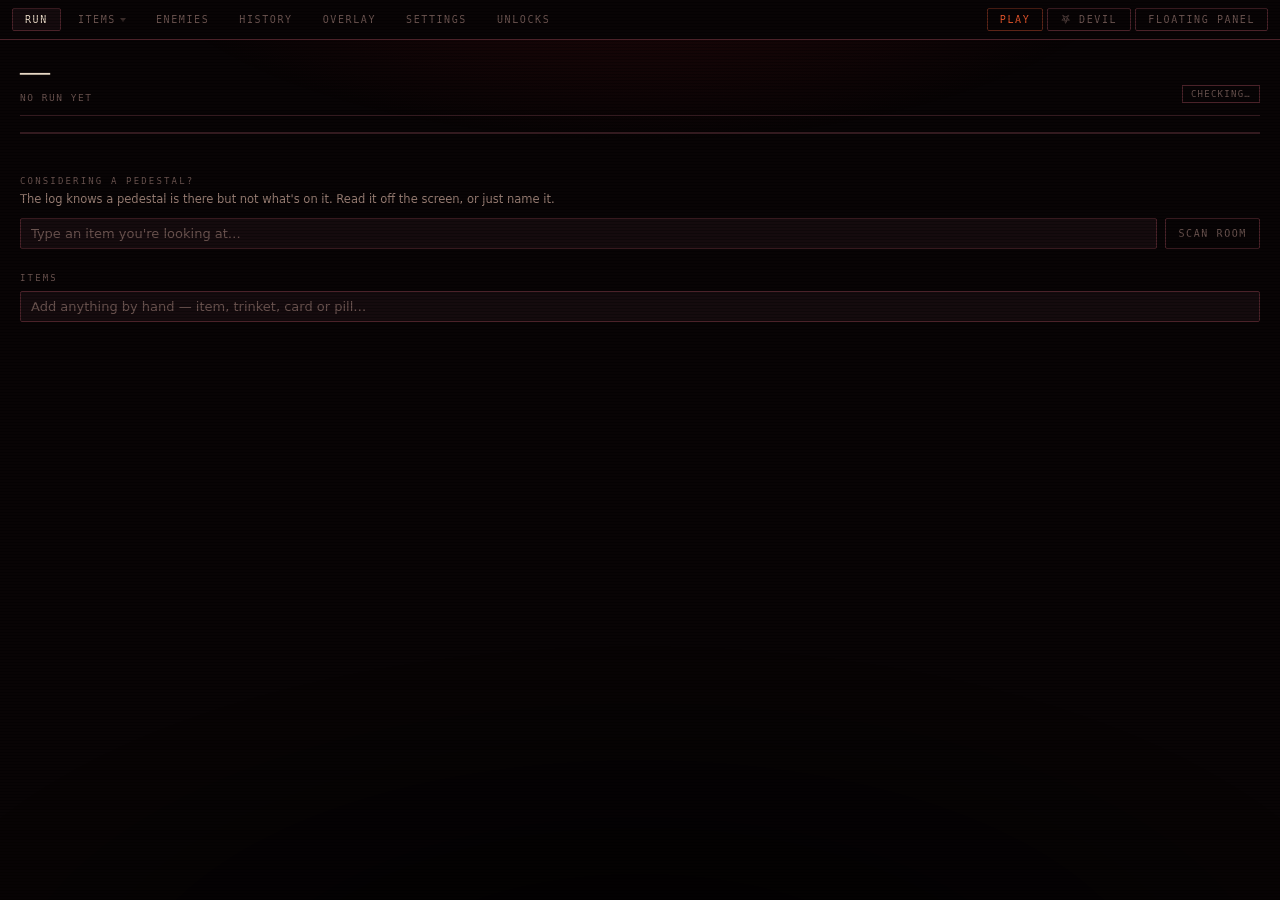
==== Sources/IsaacCompanionApp/Web/index.html @ bf9f1050 "A table for checking the stats against the game's own HUD The app's whole claim is that these are yo" ====
<!DOCTYPE html>
<html lang="en">
<head>
  <meta charset="utf-8">
  <title>Isaac Companion</title>
  <link rel="stylesheet" href="style.css">
</head>
<body>
  <nav class="tabs">
    <button class="tab active" data-tab="run">Run</button>
    
      <span class="tabwrap" data-menu="items">
        <button class="tab" data-tab="browse" id="browseTab"
                aria-haspopup="menu" aria-expanded="false" aria-controls="browseMenu">Items</button>
        <div class="tabmenu" id="browseMenu" role="menu" aria-labelledby="browseTab">
          <button class="tabmenu-i" role="menuitem" tabindex="-1" data-kind="" aria-current="true">
            <span class="tabmenu-ic ic-all" aria-hidden="true"></span>
            <span class="tabmenu-l">All items</span>
            <span class="tabmenu-n" data-count aria-hidden="true"></span>
          </button>
          <div class="tabmenu-sep" role="separator"></div>
          <button class="tabmenu-i" role="menuitem" tabindex="-1" data-kind="passive">
            <span class="tabmenu-ic ic-passive" aria-hidden="true"></span>
            <span class="tabmenu-l">Passive</span>
            <span class="tabmenu-n" data-count aria-hidden="true"></span>
          </button>
          <button class="tabmenu-i" role="menuitem" tabindex="-1" data-kind="active">
            <span class="tabmenu-ic ic-active" aria-hidden="true"></span>
            <span class="tabmenu-l">Active</span>
            <span class="tabmenu-n" data-count aria-hidden="true"></span>
          </button>
          <button class="tabmenu-i" role="menuitem" tabindex="-1" data-kind="familiar">
            <span class="tabmenu-ic ic-familiar" aria-hidden="true"></span>
            <span class="tabmenu-l">Familiars</span>
            <span class="tabmenu-n" data-count aria-hidden="true"></span>
          </button>
          <button class="tabmenu-i" role="menuitem" tabindex="-1" data-kind="trinket">
            <span class="tabmenu-ic ic-trinket" aria-hidden="true"></span>
            <span class="tabmenu-l">Trinkets</span>
            <span class="tabmenu-n" data-count aria-hidden="true"></span>
          </button>
          <button class="tabmenu-i" role="menuitem" tabindex="-1" data-kind="card">
            <span class="tabmenu-ic ic-card" aria-hidden="true"></span>
            <span class="tabmenu-l">Cards</span>
            <span class="tabmenu-n" data-count aria-hidden="true"></span>
          </button>
          <button class="tabmenu-i" role="menuitem" tabindex="-1" data-kind="pill">
            <span class="tabmenu-ic ic-pill" aria-hidden="true"></span>
            <span class="tabmenu-l">Pills</span>
            <span class="tabmenu-n" data-count aria-hidden="true"></span>
          </button>
        </div>
      </span>
    <button class="tab" data-tab="bestiary">Enemies</button>
    <button class="tab" data-tab="history">History</button>
    <button class="tab" data-tab="overlay">Overlay</button>
    <button class="tab" data-tab="settings">Settings</button>
    <button class="tab" data-tab="unlocks">Unlocks</button>
    <button class="spacer"></button>
    <button id="play" class="ghost play" title="Launch the game through Steam">Play</button>
    <button id="theme-toggle" class="ghost" title="Switch between Devil and Angel"><span class="glyph">⛧</span><span id="theme-name">Devil</span></button>
    <button id="panel-toggle" class="ghost" title="Toggle the always-on-top panel">Floating panel</button>
  </nav>

  <section id="run" class="page active">
    <header class="runbar">
      <div>
        <h1 id="character">—</h1>
        <p class="sub"><span id="seed">no run yet</span><span id="floor"></span><span id="curses" class="cursetag"></span><span id="flight" class="pill" hidden>flight</span></p>
        <p id="char-warning" class="warn hidden"></p>
      </div>
      <div class="right">
        <span id="live" class="badge">checking…</span>
        <span id="roomtag" class="badge hidden"></span>
      </div>
    </header>

    <p id="launch-error" class="warn hidden"></p>
    <div id="stats" class="stats"></div>
    <p id="warnings" class="warn"></p>

    <div id="build-notes"></div>

    <!-- Off by default. The whole app rests on these seven numbers being right, and
         they have never been compared against the game's own HUD. -->
    <section id="verify" hidden>
      <h2>Against the in-game HUD</h2>
      <p class="lead">Set <code>FoundHUD=1</code> in <code>options.ini</code>, then type
        what the game shows next to what this computes. Anything that disagrees by more
        than a rounding step is a bug in the stat engine, not in your reading of it.</p>
      <table class="vtable">
        <thead><tr><th>Stat</th><th>Computed</th><th>The game says</th><th></th></tr></thead>
        <tbody id="vrows"></tbody>
      </table>
      <div class="vactions">
        <button class="chip" id="v-copy">Copy a report</button>
        <button class="chip" id="v-clear">Clear</button>
        <span class="vhint" id="v-hint"></span>
      </div>
    </section>

    <h2>Considering a pedestal?</h2>
    <p class="muted small">The log knows a pedestal is there but not what's on it.
      Read it off the screen, or just name it.</p>
    <div class="searchbar">
      <input id="check" list="allitems" placeholder="Type an item you're looking at…">
      <button id="scan" class="ghost" title="Look at the game window and identify the pedestals">Scan room</button>
    </div>
    <p id="scan-status" class="muted small"></p>
    <div id="reroll"></div>
    <div id="check-result"></div>

    <h2>Items <span id="count" class="muted"></span></h2>
    <div class="addrow">
      <input id="add" list="alladdable" placeholder="Add anything by hand — item, trinket, card or pill…">
      <datalist id="allitems"></datalist>
      <datalist id="alladdable"></datalist>
    </div>
    <div id="sections"></div>
  </section>

  <section id="browse" class="page">
    <div class="searchbar">
      <input id="q" placeholder="Search all items…" autocomplete="off">
      <select id="kind">
        <option value="">All kinds</option>
        <option value="passive">Passive</option>
        <option value="active">Active</option>
        <option value="familiar">Familiar</option>
        <option value="trinket">Trinket</option>
        <option value="card">Card</option>
        <option value="pill">Pill</option>
      </select>
      <select id="stat">
        <option value="">Any stat</option>
        <option value="damage">Damage</option>
        <option value="firedelay">Tears</option>
        <option value="range">Range</option>
        <option value="speed">Speed</option>
        <option value="shotspeed">Shot speed</option>
        <option value="luck">Luck</option>
      </select>
      <select id="pool">
        <option value="">Any pool</option>
      </select>
      <div class="sortrow">
        <label class="sortlab" for="isort">Sort</label>
        <select id="isort">
          <option value="">Default order</option>
          <option value="name">Name A-Z</option>
          <option value="name-desc">Name Z-A</option>
          <option value="id">Number, grouped by kind</option>
          <option value="kind">Kind, then name</option>
          <option value="charge">Charge cost, low first</option>
          <option value="devil">Devil price, cheapest first</option>
          <option value="dmg">Damage up, biggest first</option>
          <option value="conf">Least verified first</option>
        </select>
      </div>
    </div>
    <p id="browse-count" class="muted"></p>
    <ul id="results" class="results"></ul>
  </section>

  <section id="unlocks" class="page">
    <div class="searchbar">
      <input id="aq" placeholder="Search achievements…">
      <select id="afilter">
        <option value="locked" selected>Still locked</option>
        <option value="unlocked">Unlocked</option>
        <option value="all">All</option>
      </select>
    </div>
    <div id="pinned"></div>
    <p id="acount" class="muted"></p>
    <ul id="alist" class="results"></ul>
  </section>

  <section id="history" class="page">
    <div class="hist-top">
      <div>
        <h1>Past runs</h1>
        <p class="lead" id="hist-lead">Every run is kept once it ends &#8212; seed, build in
          pickup order, final stats and what killed you.</p>
      </div>
      <div class="hist-actions">
        <select id="hist-filter">
          <option value="all">All runs</option>
          <option value="won">Wins</option>
          <option value="died">Deaths</option>
          <option value="abandoned">Abandoned</option>
        </select>
        <button class="chip" id="hist-export">Export</button>
        <button class="chip" id="hist-clear">Clear all</button>
      </div>
    </div>
    <div id="hist-totals" class="hist-totals"></div>
    <ul id="hist-list" class="hist-list"></ul>
    <p id="hist-empty" class="empty" hidden>No runs yet. Play one with the app open and it
      will appear here when it ends.</p>
  </section>

  <section id="bestiary" class="page">
    <div class="searchbar">
      <input id="bq" placeholder="Search enemies — name, or describe it: &quot;red fly&quot;">
      <select id="bfilter">
        <option value="fight">Enemies &amp; bosses</option>
        <option value="boss">Bosses only</option>
        <option value="all">Everything, incl. effects &amp; pickups</option>
      </select>
      <div class="sortrow">
        <label class="sortlab" for="bsort">Sort</label>
        <select id="bsort">
          <option value="">Default order</option>
          <option value="name">Name A-Z</option>
          <option value="hp-desc">Health, high to low (floor 5)</option>
          <option value="hp-asc">Health, low to high (floor 5)</option>
          <option value="boss">Bosses first</option>
          <option value="type">Type number</option>
        </select>
      </div>
    </div>
    <p id="bcount" class="muted"></p>
    <ul id="blist" class="results"></ul>
  </section>


  <section class="page" id="overlay">
  <h1>Overlay</h1>
  <p class="muted small">The always-on-top readout that sits over the game. Toggle it any
    time with <kbd>⇧⌘P</kbd>.</p>

  <div class="ovtop">
    <div class="ovscreen-wrap">
      <div class="prow">
        <button class="ghost" id="panel-show">Show it</button>
        <button class="ghost" id="panel-reset">Reset all</button>
      </div>
      <!-- The mini screen. Aspect ratio and the panel rectangle inside it both come
           from the real window, so this is a picture of where the panel IS, not a
           diagram of where it ought to be. -->
      <div class="ovscreen" id="ovscreen">
        <div class="ovscreen-label" id="ovscreen-label"></div>
        <div class="ovpanel" id="ovpanel" tabindex="0" role="group"
             aria-label="Drag to move the overlay">
          <div class="ovpanel-inner" id="ovpanel-inner"></div>
        </div>
      </div>
      <p class="desc" id="ovhint">Drag the readout to move the real panel.</p>
      <div class="ovcorners">
        <button class="chip" data-corner="topLeft">Top left</button>
        <button class="chip" data-corner="topRight">Top right</button>
        <button class="chip" data-corner="bottomLeft">Bottom left</button>
        <button class="chip" data-corner="bottomRight">Bottom right</button>
        <button class="chip" data-corner="free">Free</button>
      </div>
    </div>

    <div class="ovparts">
      <h3>On the panel</h3>
      <p class="desc">Click to take something off. It disappears from the preview and
        from the real panel at the same time.</p>
      <div class="ovchips" id="ovchips-on"></div>
      <h3>Off the panel</h3>
      <p class="desc">Click to put it back.</p>
      <div class="ovchips" id="ovchips-off"></div>
    </div>
  </div>

<h3>Behaviour</h3>
<div class="setting">
  <label class="switch pset">
    <input type="checkbox" data-panel="clickThrough">
    <span class="switch-track"><span class="switch-knob"></span></span>
    <span class="switch-name">Click through</span>
  </label>
  <p class="desc">The mouse passes straight to the game, so the panel can never swallow a click. It also switches off the panel's own close button, slider and dragging — position it first, then turn this on.</p>
  <label class="switch pset">
    <input type="checkbox" data-panel="locked">
    <span class="switch-track"><span class="switch-knob"></span></span>
    <span class="switch-name">Lock position</span>
  </label>
  <p class="desc">Stops it being dragged by accident. The controls keep working.</p>
  <label class="switch pset">
    <input type="checkbox" data-panel="aboveFullscreen">
    <span class="switch-track"><span class="switch-knob"></span></span>
    <span class="switch-name">Stay above fullscreen</span>
  </label>
  <p class="desc">Uses a window level that clears a fullscreen game. Turn it off if the panel starts covering something it should not, like a screen saver.</p>
  <label class="switch pset">
    <input type="checkbox" data-panel="autoShow">
    <span class="switch-track"><span class="switch-knob"></span></span>
    <span class="switch-name">Show when the game starts</span>
  </label>
  <p class="desc">Appears on its own when Isaac launches.</p>
  <label class="switch pset">
    <input type="checkbox" data-panel="autoHide">
    <span class="switch-track"><span class="switch-knob"></span></span>
    <span class="switch-name">Hide when the game quits</span>
  </label>
  <p class="desc">Gets out of the way when you stop playing.</p>
  <label class="switch pset">
    <input type="checkbox" data-panel="dimWhenIdle">
    <span class="switch-track"><span class="switch-knob"></span></span>
    <span class="switch-name">Fade while not playing</span>
  </label>
  <p class="desc">Drops to the opacity below whenever no game is running.</p>
  <div class="prow">
    <span class="switch-name">Faded opacity</span>
    <input type="range" data-panel="idleOpacity" data-unit="%" min="0.05" max="1" step="0.05">
    <output data-out="idleOpacity"></output>
  </div>
  <p class="desc">How far back it fades while idle.</p>

</div>

<h3>Placement</h3>
<div class="setting">
  <div class="prow">
    <span class="switch-name">Corner</span>
    <select data-panel="corner" class="psel"><option value="free">Wherever I drag it</option><option value="topLeft">Top left</option><option value="topRight">Top right</option><option value="bottomLeft">Bottom left</option><option value="bottomRight">Bottom right</option></select>
  </div>
  <p class="desc">Anything but the first re-seats the panel automatically, including after it grows or shrinks.</p>
  <div class="prow">
    <span class="switch-name">Edge margin</span>
    <input type="range" data-panel="margin" data-unit="px" min="0" max="160" step="2">
    <output data-out="margin"></output>
  </div>
  <p class="desc">Gap from the screen edge when snapped.</p>
  <div class="prow">
    <span class="switch-name">Display</span>
    <select data-panel="screenIndex" class="psel"></select>
  </div>
  <p class="desc">Which screen to pin to. Useful when the game owns one of them.</p>

</div>

<h3>Size</h3>
<div class="setting">
  <div class="prow">
    <span class="switch-name">Width</span>
    <input type="range" data-panel="width" data-unit="px" min="170" max="460" step="2">
    <output data-out="width"></output>
  </div>
  <p class="desc">The panel is as tall as its contents; only width is yours.</p>
  <div class="prow">
    <span class="switch-name">Text size</span>
    <input type="range" data-panel="scale" data-unit="x" min="0.7" max="1.8" step="0.05">
    <output data-out="scale"></output>
  </div>
  <p class="desc">Scales the whole readout, not just the numbers.</p>
  <label class="switch pset">
    <input type="checkbox" data-panel="compact">
    <span class="switch-track"><span class="switch-knob"></span></span>
    <span class="switch-name">Compact stats</span>
  </label>
  <p class="desc">All six stats on one wrapped line instead of a row each.</p>
  <div class="prow">
    <span class="switch-name">Decimal places</span>
    <input type="range" data-panel="decimals" data-unit="" min="0" max="3" step="1">
    <output data-out="decimals"></output>
  </div>
  <p class="desc">How precise the numbers read.</p>

</div>

<h3>What it shows</h3>
<div class="setting">
  <label class="switch pset">
    <input type="checkbox" data-panel="showCharacter">
    <span class="switch-track"><span class="switch-knob"></span></span>
    <span class="switch-name">Character name</span>
  </label>
  <p class="desc"></p>
  <label class="switch pset">
    <input type="checkbox" data-panel="showFloor">
    <span class="switch-track"><span class="switch-knob"></span></span>
    <span class="switch-name">Floor number</span>
  </label>
  <p class="desc"></p>
  <label class="switch pset">
    <input type="checkbox" data-panel="showSeed">
    <span class="switch-track"><span class="switch-knob"></span></span>
    <span class="switch-name">Seed</span>
  </label>
  <p class="desc">Selectable, so you can copy it out of the panel.</p>
  <label class="switch pset">
    <input type="checkbox" data-panel="showTags">
    <span class="switch-track"><span class="switch-knob"></span></span>
    <span class="switch-name">Curses, flight and room</span>
  </label>
  <p class="desc">The things that change how you read everything else.</p>
  <label class="switch pset">
    <input type="checkbox" data-panel="showUnverified">
    <span class="switch-track"><span class="switch-knob"></span></span>
    <span class="switch-name">Unverified-stat warning</span>
  </label>
  <p class="desc">Which of this character's base stats we are not certain of.</p>
  <label class="switch pset">
    <input type="checkbox" data-panel="showDeltas">
    <span class="switch-track"><span class="switch-knob"></span></span>
    <span class="switch-name">Change from the last pickup</span>
  </label>
  <p class="desc">The +0.70 / −2.55 next to each stat.</p>
  <label class="switch pset">
    <input type="checkbox" data-panel="showLast">
    <span class="switch-track"><span class="switch-knob"></span></span>
    <span class="switch-name">Name of the last pickup</span>
  </label>
  <p class="desc">What caused those changes.</p>
  <label class="switch pset">
    <input type="checkbox" data-panel="showRecent">
    <span class="switch-track"><span class="switch-knob"></span></span>
    <span class="switch-name">Recent pickups</span>
  </label>
  <p class="desc">A short list of what came before it.</p>
  <div class="prow">
    <span class="switch-name">How many recent</span>
    <input type="range" data-panel="recentCount" data-unit="" min="1" max="8" step="1">
    <output data-out="recentCount"></output>
  </div>
  <p class="desc"></p>
  <label class="switch pset">
    <input type="checkbox" data-panel="showShots">
    <span class="switch-track"><span class="switch-knob"></span></span>
    <span class="switch-name">Shot count</span>
  </label>
  <p class="desc">Only ever shown when you have more than one.</p>
  <label class="switch pset">
    <input type="checkbox" data-panel="showFooter">
    <span class="switch-track"><span class="switch-knob"></span></span>
    <span class="switch-name">Item count and status</span>
  </label>
  <p class="desc">The bottom strip with the live / scanning dot.</p>

</div>

<h3>Stats</h3>
<div class="setting pgrid">
  <p class="desc">Switch off anything you do not read mid-run — the panel shrinks to fit.</p>
  <label class="switch pset">
    <input type="checkbox" data-panel="showDamage">
    <span class="switch-track"><span class="switch-knob"></span></span>
    <span class="switch-name">Damage</span>
  </label>
  <p class="desc"></p>
  <label class="switch pset">
    <input type="checkbox" data-panel="showTears">
    <span class="switch-track"><span class="switch-knob"></span></span>
    <span class="switch-name">Tears</span>
  </label>
  <p class="desc"></p>
  <label class="switch pset">
    <input type="checkbox" data-panel="showRange">
    <span class="switch-track"><span class="switch-knob"></span></span>
    <span class="switch-name">Range</span>
  </label>
  <p class="desc"></p>
  <label class="switch pset">
    <input type="checkbox" data-panel="showShotSpeed">
    <span class="switch-track"><span class="switch-knob"></span></span>
    <span class="switch-name">Shot speed</span>
  </label>
  <p class="desc"></p>
  <label class="switch pset">
    <input type="checkbox" data-panel="showSpeed">
    <span class="switch-track"><span class="switch-knob"></span></span>
    <span class="switch-name">Speed</span>
  </label>
  <p class="desc"></p>
  <label class="switch pset">
    <input type="checkbox" data-panel="showLuck">
    <span class="switch-track"><span class="switch-knob"></span></span>
    <span class="switch-name">Luck</span>
  </label>
  <p class="desc"></p>

</div>

<h3>Appearance</h3>
<div class="setting">
  <div class="prow">
    <span class="switch-name">Accent stat</span>
    <select data-panel="accent" class="psel"><option value="Damage">Damage</option><option value="Tears">Tears</option><option value="Range">Range</option><option value="Shot speed">Shot speed</option><option value="Speed">Speed</option><option value="Luck">Luck</option><option value="none">None</option></select>
  </div>
  <p class="desc">The one number drawn in the hot colour. Pick whichever you actually watch.</p>
  <label class="switch pset">
    <input type="checkbox" data-panel="border">
    <span class="switch-track"><span class="switch-knob"></span></span>
    <span class="switch-name">Border and dividers</span>
  </label>
  <p class="desc">Off gives a frameless readout with no rules between sections.</p>
  <div class="prow">
    <span class="switch-name">Corner radius</span>
    <input type="range" data-panel="cornerRadius" data-unit="px" min="0" max="18" step="1">
    <output data-out="cornerRadius"></output>
  </div>
  <p class="desc"></p>
  <label class="switch pset">
    <input type="checkbox" data-panel="shadow">
    <span class="switch-track"><span class="switch-knob"></span></span>
    <span class="switch-name">Drop shadow</span>
  </label>
  <p class="desc">What separates the panel from the game behind it.</p>

</div>
</section>

  <section class="page" id="settings">
  <div class="set-top">
    <div>
      <h1>Settings</h1>
      <p class="muted small">All of it is stored in this app only &#8212; nothing here
        touches the game or your save.</p>
    </div>
    <input id="set-search" type="search" placeholder="Filter settings&#8230;"
           autocomplete="off" aria-label="Filter settings">
  </div>

  <div class="set-shell">
    <nav id="set-nav" aria-label="Settings sections"></nav>
    <div>
      <div id="set-body"></div>
      <div class="set-foot">
        <button class="ghost" id="set-reset">Reset everything to defaults</button>
      </div>
    </div>
  </div>
  </section>

  <div id="card" hidden>
    <div class="cardpanel">
      <button class="x" id="cardx" title="Close">&#215;</button>
      <div class="cardbody" id="cardbody"></div>
    </div>
  </div>
  <script src="app.js"></script>
</body>
</html>
---- Sources/IsaacCompanionApp/Web/style.css ----
/* Two worlds, both from the game's own rooms.

   DEVIL  — near-black warm ground, blood and ember. The default.
   ANGEL  — marble and gold, the light mode. Not an inverted devil: Angel Rooms are
            white stone, halo gold and soul-heart blue, so the accent moves from a
            hot red to gold and the ground gains a faint upward light.

   Both keep the same rule: TWO accents with two jobs that never trade places.
     --mark  marks what is DEAD  (rails, glyphs, strike-throughs)
     --hot   marks your LIVE damage number, and nothing else
   Semantic good/warn stay green/amber in both, retuned for the ground they sit on. */

:root {
  /* ---- DEVIL (default) ---- */
  color-scheme: dark;

  --void:   #080405;
  --pit:    #0e0709;
  --panel:  #150b0e;
  --panel2: #1b0f13;
  --rule:   #331a1f;
  --rule2:  #4a2229;

  --ash:    #e8d9c6;
  --dim:    #9a7f75;
  --faint:  #6b5450;

  --mark:   #b81f22;   /* blood */
  --hot:    #e2542b;   /* ember */
  --warn:   #d9a441;   /* sulfur */
  --good:   #7e9c46;   /* bile */

  --track:      #24141a;
  --track-line: #2e181e;
  --dead-bg:    #190c0d;
  --scan:       rgba(0, 0, 0, .26);
  --glow-top:   rgba(184, 31, 34, .17);
  --glow-bot:   rgba(0, 0, 0, .8);
  --bloom:      rgba(232, 217, 198, .15);
  --bloom-hot:  rgba(226, 84, 43, .38);
  --bloom-warn: rgba(217, 164, 65, .26);

  --good-line: #3d4a24;
  --warn-line: #5c4422;
  --hot-line:  #5c2417;
  --mark-line: #5c1c1e;

  --mono: ui-monospace, "SF Mono", Menlo, Consolas, monospace;
  --serif: ui-serif, "New York", Georgia, serif;
  font-family: -apple-system, BlinkMacSystemFont, "SF Pro Text", system-ui, sans-serif;

  /* item slots */
  --slot-lo:       #100809;
  --slot-hi:       #241318;
  --slot-edge:     #3a1d23;
  --slot-well:     rgba(0, 0, 0, .75);
  --slot-lip:      rgba(232, 217, 198, .06);
  --slot-contact:  rgba(0, 0, 0, .85);
  --slot-cast:     rgba(0, 0, 0, .6);

  /* motion */
  --t-fast: 110ms;
  --t: 200ms;
  --t-slow: 420ms;
  --ease: cubic-bezier(.2, .8, .2, 1);
}

/* ---- ANGEL ---- */
:root[data-theme="angel"] {
  color-scheme: light;

  --void:   #f4f1e9;   /* warm marble, not paper white */
  --pit:    #efeade;
  --panel:  #fbf8f1;
  --panel2: #f5f0e4;
  --rule:   #ddd4c0;
  --rule2:  #cabfa5;

  --ash:    #2c2620;   /* ink */
  --dim:    #6d6455;
  --faint:  #948a76;

  --mark:   #a02b26;   /* the same job, darkened to hold on marble */
  --hot:    #b8860f;   /* halo gold replaces ember */
  --warn:   #a9741a;
  --good:   #5c7a34;

  --track:      #e6dfcd;
  --track-line: #d5cbb2;
  --dead-bg:    #f3e6e2;
  --scan:       rgba(120, 105, 70, .05);
  --glow-top:   rgba(226, 195, 106, .34);
  --glow-bot:   rgba(255, 255, 255, .55);
  --bloom:      rgba(44, 38, 32, .07);
  --bloom-hot:  rgba(184, 134, 15, .22);
  --bloom-warn: rgba(169, 116, 26, .18);

  --good-line: #a8bd86;
  --warn-line: #d3b276;
  --hot-line:  #ddb765;
  --mark-line: #d9a9a3;

  --slot-lo:       #e9e2d0;
  --slot-hi:       #fdfbf5;
  --slot-edge:     #cec4aa;
  --slot-well:     rgba(120, 105, 70, .28);
  --slot-lip:      rgba(255, 255, 255, .9);
  --slot-contact:  rgba(90, 78, 52, .45);
  --slot-cast:     rgba(90, 78, 52, .3);
}

/* Legacy aliases, so any straggling rule resolves to whichever theme is live. */
:root {
  --bg: var(--void);
  --line: var(--rule);
  --text: var(--ash);
  --muted: var(--dim);
  --accent: var(--mark);
  --ok: var(--good);
  --blood: var(--mark);
  --ember: var(--hot);
  --sulfur: var(--warn);
  --bile: var(--good);
  --ash-c: var(--ash);
}

* { box-sizing: border-box; }

html { background: var(--void); }

body {
  margin: 0;
  background: var(--void);
  color: var(--ash);
  font-size: 13px;
  -webkit-font-smoothing: antialiased;
  /* The theme switch itself is the one full-page transition. */
  transition: background-color var(--t-slow) var(--ease), color var(--t-slow) var(--ease);
}

/* Ambient light: hellglow from above in Devil, a shaft of gold in Angel. */
body::before {
  content: "";
  position: fixed;
  inset: 0;
  pointer-events: none;
  z-index: 0;
  background:
    radial-gradient(58% 34% at 50% -8%, var(--glow-top), transparent 70%),
    radial-gradient(95% 65% at 50% 112%, var(--glow-bot), transparent 62%);
  transition: background var(--t-slow) var(--ease);
}

/* Scanlines. Near-invisible in Angel — marble does not have a CRT. */
body::after {
  content: "";
  position: fixed;
  inset: 0;
  pointer-events: none;
  z-index: 999;
  background: repeating-linear-gradient(0deg, var(--scan) 0 1px, transparent 1px 3px);
  transition: background var(--t-slow) var(--ease);
}

/* ============================================================
   MOTION
   Everything animates, but only on real change — the run view
   re-renders on every log line, so blanket entry animations
   would flicker the whole list several times a second. JS adds
   `.is-new` / `.is-changed` only to content that actually moved.
   ============================================================ */
@keyframes rise {
  from { opacity: 0; transform: translateY(6px); }
  to   { opacity: 1; transform: none; }
}
@keyframes flare {
  0%   { transform: scale(1); }
  38%  { transform: scale(1.085); }
  100% { transform: scale(1); }
}
@keyframes sweep {
  from { background-position: 140% 0; }
  to   { background-position: -40% 0; }
}
@keyframes strike {
  from { text-decoration-color: transparent; }
  to   { text-decoration-color: var(--mark); }
}
@keyframes breathe {
  0%, 62%   { opacity: 1; }
  63%, 100% { opacity: .28; }
}
/* Killed for exactly one frame while the theme swaps. Without this, every element
   with a themed colour transition stalls on its previous colour permanently —
   WebKit does not interpolate var()-derived values when the var changes. */
.no-transition, .no-transition *, .no-transition *::before, .no-transition *::after {
  transition: none !important;
}
/* The switch still reads as a change: the whole page dips and lifts once. */
@keyframes themeshift {
  0%   { opacity: 1; filter: none; }
  35%  { opacity: .55; filter: brightness(1.35) saturate(.7); }
  100% { opacity: 1; filter: none; }
}
.theming { animation: themeshift 420ms var(--ease); }

@keyframes bloomin {
  from { opacity: 0; transform: translateY(-3px); }
  to   { opacity: 1; transform: none; }
}

.is-new { animation: rise var(--t-slow) var(--ease) both; }
/* Stagger, so a floor's worth of pickups cascades rather than snapping in. */
.is-new:nth-child(2) { animation-delay: 40ms; }
.is-new:nth-child(3) { animation-delay: 80ms; }
.is-new:nth-child(4) { animation-delay: 120ms; }
.is-new:nth-child(n+5) { animation-delay: 160ms; }

.stat .value.is-changed { animation: flare 380ms var(--ease); }

/* A newly-dead item draws its own strike-through. */
.held li.dead.is-new .name,
.held li.dead.just-died .name { animation: strike 520ms var(--ease) 140ms both; }
.held li.just-died {
  animation: rise var(--t) var(--ease);
}

@media (prefers-reduced-motion: reduce) {
  *, *::before, *::after {
    animation-duration: .001ms !important;
    animation-iteration-count: 1 !important;
    transition-duration: .001ms !important;
  }
}

/* ---------- chrome ---------- */
.tabs {
  display: flex;
  gap: 4px;
  padding: 8px 12px;
  border-bottom: 1px solid var(--rule2);
  position: sticky;
  top: 0;
  background: var(--void);
  z-index: 10;
  transition: background-color var(--t-slow) var(--ease), border-color var(--t-slow) var(--ease);
}
.tabs .spacer { flex: 1; background: none; border: none; cursor: default; }

.tab, .ghost {
  background: none;
  border: 1px solid transparent;
  color: var(--faint);
  padding: 5px 12px;
  border-radius: 2px;
  font-family: var(--mono);
  font-size: 10px;
  letter-spacing: .16em;
  text-transform: uppercase;
  cursor: pointer;
  transition: color var(--t) var(--ease), border-color var(--t) var(--ease),
              background-color var(--t) var(--ease), transform var(--t-fast) var(--ease);
}
.tab.active { background: var(--panel); color: var(--ash); border-color: var(--rule2); }
.ghost { border-color: var(--rule2); }
.ghost:hover, .tab:hover { color: var(--ash); border-color: var(--mark); }
.ghost:active, .tab:active { transform: translateY(1px); }
.tab:focus-visible, .ghost:focus-visible, button:focus-visible,
input:focus-visible, select:focus-visible {
  outline: 2px solid var(--hot);
  outline-offset: 1px;
}

/* The theme switch. Its glyph is the room you'd be walking into. */
#theme-toggle { min-width: 84px; text-align: center; }
#theme-toggle .glyph { margin-right: 6px; display: inline-block; transition: transform var(--t-slow) var(--ease); }
#theme-toggle:hover .glyph { transform: rotate(180deg); }

.page { display: none; padding: 16px 20px 44px; position: relative; z-index: 1; }
.page.active { display: block; animation: rise var(--t) var(--ease); }

h1 {
  font-family: var(--serif); font-size: 30px; margin: 0; line-height: 1;
  letter-spacing: -.01em; transition: color var(--t-slow) var(--ease);
}
h2 {
  font-family: var(--mono); font-size: 9px; letter-spacing: .24em;
  text-transform: uppercase; color: var(--faint); font-weight: 400; margin: 26px 0 8px;
}
.sub {
  margin: 6px 0 0; font-family: var(--mono); font-size: 9.5px; letter-spacing: .16em;
  text-transform: uppercase; color: var(--faint);
}
.muted { color: var(--dim); font-weight: 400; }
.hidden { display: none !important; }
.small { font-size: 11.5px; margin-top: -2px; }

.runbar {
  display: flex; justify-content: space-between; align-items: flex-end; gap: 18px;
  border-bottom: 1px solid var(--rule); padding-bottom: 12px;
}
.runbar .right { display: flex; gap: 6px; }

.badge {
  font-family: var(--mono); font-size: 9px; letter-spacing: .14em; text-transform: uppercase;
  padding: 3px 8px; border: 1px solid var(--rule2); color: var(--faint); white-space: nowrap;
  transition: color var(--t) var(--ease), border-color var(--t) var(--ease);
}
.badge.on { color: var(--good); border-color: var(--good-line); }
.badge.on::before {
  content: "●"; margin-right: 5px; font-size: 7px; vertical-align: 1.5px;
  animation: breathe 2.6s steps(2, jump-none) infinite;
}
.badge.choice { color: var(--hot); border-color: var(--hot-line); animation: bloomin var(--t) var(--ease); }

.warn { color: var(--warn); font-size: 12px; margin: 10px 0 0; }

/* ---------- stat rail: the glance layer ---------- */
.stats {
  display: grid; grid-template-columns: repeat(auto-fit, minmax(112px, 1fr));
  gap: 1px; margin-top: 16px; background: var(--rule); border: 1px solid var(--rule);
  transition: background-color var(--t-slow) var(--ease), border-color var(--t-slow) var(--ease);
}
.stat {
  background: var(--panel); padding: 10px 12px 12px;
  transition: background-color var(--t-slow) var(--ease);
}
.stat .label {
  font-family: var(--mono); font-size: 8.5px; letter-spacing: .2em;
  text-transform: uppercase; color: var(--faint);
}
.stat .value {
  font-family: var(--mono); font-variant-numeric: tabular-nums; font-weight: 500;
  font-size: 25px; line-height: 1.1; margin-top: 4px;
  transform-origin: left center;
  /* Bloom on the numerals ONLY. Spread wider it reads as blurry, not retro. */
  text-shadow: 0 0 14px var(--bloom);
  transition: color var(--t) var(--ease), text-shadow var(--t) var(--ease);
}
.stat.hot .value { color: var(--hot); text-shadow: 0 0 16px var(--bloom-hot); }
.stat.est .value { color: var(--warn); text-shadow: 0 0 14px var(--bloom-warn); }

.meter {
  height: 4px; margin-top: 9px; background: var(--track);
  border: 1px solid var(--track-line); position: relative; overflow: hidden;
  transition: background-color var(--t-slow) var(--ease), border-color var(--t-slow) var(--ease);
}
.meter i {
  position: absolute; inset: 0 auto 0 0; display: block;
  /* The fill grows to its new length rather than jumping. */
  transition: width var(--t-slow) var(--ease), background var(--t-slow) var(--ease);
}
.meter.up i { background: linear-gradient(90deg, color-mix(in srgb, var(--good) 55%, transparent), var(--good)); }
.meter.down i { background: linear-gradient(90deg, color-mix(in srgb, var(--warn) 45%, transparent), var(--warn)); }
.meter.flat i { background: none; }

.breakdown {
  display: flex; align-items: baseline; gap: 4px; margin-top: 7px;
  font-family: var(--mono); font-size: 9.5px; font-variant-numeric: tabular-nums;
  letter-spacing: .04em; white-space: nowrap; color: var(--faint);
}
.breakdown .base, .breakdown .op { color: var(--faint); }
.breakdown .up { color: var(--good); }
.breakdown .down { color: var(--warn); }

/* ---------- build notes ---------- */
#build-notes { margin: 16px 0 4px; display: grid; gap: 6px; }
.note { margin: 0; font-size: 12.5px; display: flex; align-items: baseline; gap: 9px; }
.note .strong { font-weight: 600; }
.label-inline {
  font-family: var(--mono); font-size: 8.5px; letter-spacing: .2em;
  text-transform: uppercase; color: var(--faint);
}
.note.bad { color: var(--warn); }
.dot {
  width: 5px; height: 5px; background: var(--mark); flex: 0 0 auto;
  transform: rotate(45deg); border-radius: 0;
  transition: background-color var(--t) var(--ease);
}

/* ---------- inputs ---------- */
.addrow { margin-bottom: 10px; }
input, select {
  background: var(--panel); border: 1px solid var(--rule2); color: var(--ash);
  border-radius: 2px; padding: 7px 10px; font-size: 13px; font-family: inherit;
  transition: border-color var(--t) var(--ease), background-color var(--t) var(--ease),
              box-shadow var(--t) var(--ease);
}
input:hover, select:hover { border-color: var(--dim); }
input:focus { border-color: var(--hot); box-shadow: 0 0 0 3px color-mix(in srgb, var(--hot) 18%, transparent); }
input { width: 100%; }
input::placeholder { color: var(--faint); }
.searchbar { display: flex; gap: 8px; margin-bottom: 10px; }
.searchbar input { flex: 1; }
.empty { color: var(--faint); padding: 16px 0; }

/* ---------- item rows ---------- */
.held, .results {
  list-style: none; margin: 0; padding: 0; display: grid; gap: 1px;
  background: var(--rule); border: 1px solid var(--rule);
  transition: background-color var(--t-slow) var(--ease), border-color var(--t-slow) var(--ease);
}
.held li, .results li {
  display: flex; gap: 11px; align-items: flex-start; padding: 9px 11px;
  background: var(--panel); border: none; margin: 0; border-radius: 0;
  transition: background-color var(--t) var(--ease), border-color var(--t) var(--ease);
}
.held li .name, .results li .name { font-family: var(--serif); font-size: 15px; font-weight: 400; }
.held li .desc, .results li .desc {
  color: var(--dim); font-size: 12px; margin-top: 3px; white-space: pre-line; line-height: 1.45;
}
.desc.cut { color: var(--warn); }
.desc.pools { font-size: 10.5px; color: var(--faint); }
.grow { flex: 1; min-width: 0; }

/* A dead item is cauterised: rail, sunken ground, struck name. It stays listed
   because you still own it, but it must read as gone before you reach the words. */
.held li.dead, .results li.dead {
  background: var(--dead-bg);
  box-shadow: inset 3px 0 0 var(--mark);
}
.held li.dead .name {
  color: var(--dim);
  text-decoration: line-through;
  text-decoration-color: var(--mark);
  text-decoration-thickness: 1.5px;
}

.pill {
  font-family: var(--mono); font-size: 8px; letter-spacing: .14em; text-transform: uppercase;
  padding: 2px 5px; border: 1px solid var(--rule2); color: var(--faint);
  margin-left: 7px; white-space: nowrap; border-radius: 0; vertical-align: 2px;
  transition: color var(--t) var(--ease), border-color var(--t) var(--ease);
}
.pill.verified, .pill.ok { color: var(--good); border-color: var(--good-line); }
.pill.crossChecked { color: var(--dim); }
.pill.singleSource, .pill.conditional { color: var(--warn); border-color: var(--warn-line); }
.pill.manual { color: var(--mark); border-color: var(--mark-line); }

button.remove {
  background: none; border: none; color: var(--faint); cursor: pointer;
  font-size: 15px; padding: 0 4px; line-height: 1;
  transition: color var(--t-fast) var(--ease), transform var(--t-fast) var(--ease);
}
button.remove:hover { color: var(--mark); transform: scale(1.25); }

/* ---------- sprites ---------- */
.sprite {
  width: 32px; height: 32px; flex: 0 0 auto;
  image-rendering: pixelated; background-repeat: no-repeat;
  transition: transform var(--t) var(--ease), filter var(--t) var(--ease);
}
.held li:hover .sprite, .results li:hover .sprite { transform: scale(1.12); }
.held li.dead .sprite { filter: grayscale(.75) brightness(.72); }
/* One declaration per sheet, resolved from a custom property the page sets once. */
/* ---------- effect animations ----------
   Drawn from the game's own catalogue rather than invented: entities2.xml lists 39
   tear variants (Stone, Bone, Needle, Razor, Balloon, Pupula, Hungry, Multidimensional
   ...) and 126 ENTITY_EFFECT rows (Bomb Explosion, Creep, Brimstone Swirl, Shockwave,
   Fart Ring, Poof, Blood Splat, BlackHole, Boomerang, Heaven Door, Mom Foot Stomp ...).
   Each one below is a motion taken from that list. Transform and opacity only, so a
   row costs a composite rather than a repaint. */

/* --- how a tear arrives and lands --- */
@keyframes fxTear{0%{opacity:0;transform:translateY(-26px) scale(.72,1.34)}
  56%{opacity:1;transform:translateY(0) scale(1)}
  73%{transform:scale(1.28,.64)}88%{transform:scale(.97,1.05)}100%{opacity:1;transform:none}}
@keyframes fxStone{0%{opacity:0;transform:translateY(-34px) scale(1.15)}
  48%{opacity:1;transform:translateY(0) scale(1.18,.8)}
  62%{transform:scale(.95,1.06)}78%{transform:translateX(-2px)}100%{opacity:1;transform:none}}
@keyframes fxBone{0%{opacity:0;transform:translateY(-22px) rotate(-24deg)}
  55%{opacity:1;transform:translateY(0) rotate(9deg)}
  75%{transform:rotate(-5deg)}100%{opacity:1;transform:none}}
@keyframes fxNeedle{0%{opacity:0;transform:translateX(-38px) scaleX(2.4) scaleY(.5)}
  52%{opacity:1;transform:translateX(4px) scaleX(.9) scaleY(1.05)}100%{opacity:1;transform:none}}
@keyframes fxRazor{0%{opacity:0;transform:translateX(-30px) skewX(-26deg) scaleY(.7)}
  45%{opacity:1;transform:translateX(5px) skewX(12deg)}100%{opacity:1;transform:none}}
@keyframes fxScythe{0%{opacity:0;transform:rotate(-42deg) translateX(-24px)}
  55%{opacity:1;transform:rotate(14deg) translateX(4px)}100%{opacity:1;transform:none}}
@keyframes fxBalloon{0%{opacity:0;transform:translateY(24px) scale(.7)}
  50%{opacity:1;transform:translateY(-7px) scale(1.08)}
  72%{transform:translateY(3px) scale(.97)}100%{opacity:1;transform:none}}
@keyframes fxPop{0%{opacity:0;transform:scale(.2)}38%{opacity:1;transform:scale(1.26)}
  60%{transform:scale(.9)}100%{opacity:1;transform:none}}
@keyframes fxPupula{0%{opacity:0;transform:scale(.28)}100%{opacity:1;transform:none}}
@keyframes fxHungry{0%{opacity:0;transform:scale(1.3,.55)}
  40%{opacity:1;transform:scale(.82,1.2)}66%{transform:scale(1.08,.92)}100%{opacity:1;transform:none}}
@keyframes fxMultidim{0%{opacity:0;transform:translateX(-26px) scaleX(2.2)}
  40%{opacity:.55;transform:translateX(6px) scaleX(.8)}
  64%{opacity:.85;transform:translateX(-3px) scaleX(1.1)}100%{opacity:1;transform:none}}
@keyframes fxDarkMatter{0%{opacity:0;transform:scale(1.5) rotate(18deg)}
  46%{opacity:.4;transform:scale(.86) rotate(-8deg)}100%{opacity:1;transform:none}}
@keyframes fxGlaucoma{0%{opacity:0;transform:scale(1.18,.86)}
  50%{opacity:.5;transform:scale(.94,1.08)}100%{opacity:1;transform:none}}
@keyframes fxMetallic{0%{opacity:0;transform:translateY(-20px) scaleX(.6)}
  46%{opacity:1;transform:translateY(0) scaleX(1.22)}
  64%{transform:scaleX(.92)}80%{transform:scaleX(1.04)}100%{opacity:1;transform:none}}
@keyframes fxTooth{0%{opacity:0;transform:translateY(-24px) rotate(16deg) scale(.8)}
  54%{opacity:1;transform:translateY(0) rotate(-6deg) scale(1.06)}100%{opacity:1;transform:none}}

/* --- impacts and explosions --- */
@keyframes fxBoom{0%{opacity:0;transform:scale(.5)}38%{opacity:1;transform:scale(1.22)}
  54%{transform:scale(.93) translateX(-5px)}68%{transform:scale(1.04) translateX(5px)}
  84%{transform:translateX(-2px)}100%{opacity:1;transform:none}}
@keyframes fxShockwave{0%{opacity:0;transform:scale(.35,.9)}
  44%{opacity:1;transform:scale(1.32,.94)}68%{transform:scale(.94,1.03)}100%{opacity:1;transform:none}}
@keyframes fxDebris{0%{opacity:0;transform:translate(-12px,-16px) rotate(-22deg) scale(.7)}
  46%{opacity:1;transform:translate(4px,3px) rotate(8deg) scale(1.06)}
  70%{transform:translate(-2px,0) rotate(-3deg)}100%{opacity:1;transform:none}}
@keyframes fxImpact{0%{opacity:0;transform:translateY(-18px)}
  44%{opacity:1;transform:translateY(0) scale(1.16,.82)}
  60%{transform:translateY(-6px) scale(.96,1.05)}78%{transform:translateY(0)}100%{opacity:1;transform:none}}
@keyframes fxStomp{0%{opacity:0;transform:translateY(-40px) scaleY(1.3)}
  40%{opacity:1;transform:translateY(0) scale(1.24,.66)}
  56%{transform:scale(.94,1.08)}72%{transform:scale(1.03,.98)}100%{opacity:1;transform:none}}
@keyframes fxSpike{0%{opacity:0;transform:translateY(20px) scaleY(.4)}
  42%{opacity:1;transform:translateY(-4px) scaleY(1.2)}100%{opacity:1;transform:none}}

/* --- fluids and ground --- */
@keyframes fxBloodSplat{0%{opacity:0;transform:translateY(-18px) scale(.75)}
  48%{opacity:1;transform:translateY(0) scale(1.3,.6)}
  66%{transform:scale(.92,1.12)}82%{transform:scale(1.05,.96)}100%{opacity:1;transform:none}}
@keyframes fxCreep{0%{opacity:0;transform:scale(.28,.16)}
  54%{opacity:1;transform:scale(1.2,.86)}100%{opacity:1;transform:none}}
@keyframes fxPuddle{0%{opacity:0;transform:scale(.5,.2)}
  60%{opacity:1;transform:scale(1.12,.94)}100%{opacity:1;transform:none}}
@keyframes fxDrip{0%{opacity:0;transform:translateY(-16px) rotate(-5deg)}
  46%{opacity:1;transform:translateY(3px) rotate(4deg)}
  72%{transform:translateY(-1px) rotate(-2deg)}100%{opacity:1;transform:none}}

/* --- air, fire, smoke --- */
@keyframes fxPoof{0%{opacity:0;transform:scale(1.4)}45%{opacity:1;transform:scale(.92)}
  70%{transform:scale(1.04)}100%{opacity:1;transform:none}}
@keyframes fxFart{0%{opacity:0;transform:scale(.62)}44%{opacity:1;transform:scale(1.24) skewX(8deg)}
  70%{transform:scale(.96) skewX(-3deg)}100%{opacity:1;transform:none}}
@keyframes fxEmber{0%{opacity:0;transform:translateY(12px) scaleY(1.22)}
  30%{opacity:.72;transform:translateY(-4px) scaleY(.92)}
  54%{opacity:1;transform:translateY(1px) scaleY(1.08)}
  76%{opacity:.9;transform:translateY(-2px) scaleY(.97)}100%{opacity:1;transform:none}}
@keyframes fxWisp{0%{opacity:0;transform:translateY(18px) scale(.86)}
  58%{opacity:.9;transform:translateY(-6px) scale(1.04)}100%{opacity:1;transform:none}}

/* --- beams and lasers --- */
@keyframes fxBrimstone{0%{opacity:0;transform:translateX(-50px) scaleX(2)}
  44%{opacity:1;transform:translateX(6px) scaleX(.86)}
  66%{transform:scaleX(1.06)}100%{opacity:1;transform:none}}
@keyframes fxLaser{0%{opacity:0;transform:scaleX(.1)}
  40%{opacity:1;transform:scaleX(1.3)}62%{transform:scaleX(.94)}100%{opacity:1;transform:none}}
@keyframes fxCrackSky{0%{opacity:0;transform:translateY(-36px) scaleY(1.5) scaleX(.7)}
  46%{opacity:1;transform:translateY(0) scale(1)}
  62%{transform:scale(1.14,.9)}100%{opacity:1;transform:none}}

/* --- pulls, arcs, warps --- */
@keyframes fxBlackHole{0%{opacity:0;transform:scale(1.6) rotate(-26deg)}
  50%{opacity:.85;transform:scale(.82) rotate(10deg)}100%{opacity:1;transform:none}}
@keyframes fxBoomerang{0%{opacity:0;transform:translateX(-34px) rotate(-90deg)}
  50%{opacity:1;transform:translateX(9px) rotate(24deg)}
  74%{transform:translateX(-4px) rotate(-8deg)}100%{opacity:1;transform:none}}
@keyframes fxWarp{0%{opacity:0;transform:scale(1.55)}28%{opacity:.16;transform:scale(.86)}
  52%{opacity:1;transform:scale(1.06)}100%{opacity:1;transform:none}}
@keyframes fxHoming{0%{opacity:0;transform:translate(-30px,18px) rotate(-13deg)}
  55%{opacity:1;transform:translate(5px,-5px) rotate(5deg)}100%{opacity:1;transform:none}}
@keyframes fxRocket{0%{opacity:0;transform:translateY(26px) scaleY(1.3)}
  44%{opacity:1;transform:translateY(-6px) scaleY(.94)}100%{opacity:1;transform:none}}

/* --- creatures --- */
@keyframes fxSkitter{0%{opacity:0;transform:translate(-18px,-11px)}
  28%{opacity:1;transform:translate(6px,5px)}46%{transform:translate(-5px,-4px)}
  64%{transform:translate(3px,2px)}80%{transform:translate(-1px,-1px)}100%{opacity:1;transform:none}}
@keyframes fxOrbit{0%{opacity:0;transform:translate(26px,-17px) rotate(28deg)}
  55%{opacity:1;transform:translate(-6px,4px) rotate(-10deg)}100%{opacity:1;transform:none}}
@keyframes fxLeech{0%{opacity:0;transform:scale(.6,1.4)}
  42%{opacity:1;transform:scale(1.2,.78)}66%{transform:scale(.92,1.08)}100%{opacity:1;transform:none}}

/* --- room and ritual --- */
@keyframes fxHeavenDoor{0%{opacity:0;transform:translateY(-30px) scale(.9)}
  60%{opacity:1;transform:translateY(4px) scale(1.03)}100%{opacity:1;transform:none}}
@keyframes fxDevil{0%{opacity:0;transform:translateY(26px) scale(1.08)}
  52%{opacity:1;transform:translateY(-5px) scale(.97)}100%{opacity:1;transform:none}}
@keyframes fxPentagram{0%{opacity:0;transform:rotate(-200deg) scale(.5)}100%{opacity:1;transform:none}}
@keyframes fxShield{0%{opacity:0;transform:scale(1.4)}54%{opacity:1;transform:scale(.95)}
  74%{transform:scale(1.03)}100%{opacity:1;transform:none}}
@keyframes fxFireworks{0%{opacity:0;transform:scale(.44)}42%{opacity:1;transform:scale(1.2)}
  62%{transform:scale(.94)}80%{transform:scale(1.05)}100%{opacity:1;transform:none}}
@keyframes fxCoinFlip{0%{opacity:0;transform:rotateY(96deg) scale(.82)}100%{opacity:1;transform:none}}
@keyframes fxChest{0%{opacity:0;transform:translateY(-14px) scaleY(.7)}
  50%{opacity:1;transform:translateY(0) scaleY(1.14)}100%{opacity:1;transform:none}}

/* --- status --- */
@keyframes fxPetrify{0%{opacity:0;transform:translateY(-18px)}
  50%{opacity:1;transform:translateY(0) scale(1.08,.86)}58%{transform:none}100%{opacity:1;transform:none}}
@keyframes fxCharm{0%{opacity:0;transform:scale(.78) rotate(-10deg)}
  40%{opacity:1;transform:scale(1.07) rotate(8deg)}70%{transform:rotate(-4deg)}100%{opacity:1;transform:none}}
@keyframes fxFear{0%{opacity:0;transform:translateX(17px)}34%{opacity:1;transform:translateX(-8px)}
  54%{transform:translateX(5px)}74%{transform:translateX(-2px)}100%{opacity:1;transform:none}}
@keyframes fxConfuse{0%{opacity:0;transform:rotate(-196deg) scale(.54)}100%{opacity:1;transform:none}}
@keyframes fxSlow{0%{opacity:0;transform:translateY(-13px) scale(1.06)}
  72%{opacity:.86;transform:translateY(2px) scale(1.01)}100%{opacity:1;transform:none}}
@keyframes fxCharge{0%{opacity:0;transform:scale(.85)}56%{opacity:.9;transform:scale(.91)}
  76%{transform:scale(1.14)}100%{opacity:1;transform:none}}

/* ============================================================
   Transient row effect overlays  —  [data-eff="<family>"]
   Single ::after per row. Static layered gradients, animated
   with opacity + transform ONLY. Every family ends at
   opacity:0 with fill-mode:both, so nothing is left behind.
   ============================================================ */

/* Row container. Keep this permanent (not toggled with the
   attribute) so setting data-eff never triggers a style/layout
   change on the row itself. */
.it,
.results li{
  position: relative;
  overflow: hidden;
  isolation: isolate;
}

/* --- base overlay ------------------------------------------ */
[data-eff]::after{
  content: "";
  position: absolute;
  inset: 0;
  z-index: -1;
  pointer-events: none;
  border-radius: inherit;
  opacity: 0;
  background-repeat: no-repeat;
  transform-origin: 50% 50%;
  animation-duration: .9s;
  animation-fill-mode: both;
  animation-timing-function: var(--ease, cubic-bezier(.2,.8,.2,1));
}

/* --- poison ------------------------------------------------- */
[data-eff="poison"]::after{
  --a: var(--ef-poison, var(--good, #7e9c46));
  --b: var(--ef-poison-2, #a8d05a);
  transform-origin: 50% 100%;
  background-image:
    radial-gradient(circle at 18% 76%, var(--b) 0 3px, transparent 4px),
    radial-gradient(circle at 35% 92%, var(--b) 0 2px, transparent 3px),
    radial-gradient(circle at 53% 82%, var(--b) 0 4px, transparent 5px),
    radial-gradient(circle at 72% 95%, var(--b) 0 2px, transparent 3px),
    radial-gradient(circle at 88% 78%, var(--b) 0 3px, transparent 4px),
    linear-gradient(to top, var(--a), transparent 46%);
  animation-name: efPoison;
  animation-duration: 1s;
}
@keyframes efPoison{
  0%   { opacity: 0;   transform: translateY(14%) scaleY(.90); }
  20%  { opacity: .50; transform: translateY(6%)  scaleY(.97); }
  60%  { opacity: .42; transform: translateY(-8%) scaleY(1.04); }
  74%  { opacity: .30; transform: translateY(-14%) scaleY(1.12); }
  100% { opacity: 0;   transform: translateY(-26%) scaleY(1.04); }
}

/* --- fire --------------------------------------------------- */
[data-eff="fire"]::after{
  --a: var(--ef-fire, var(--hot, #e2542b));
  --b: var(--ef-fire-2, var(--warn, #d9a441));
  transform-origin: 50% 100%;
  background-image:
    radial-gradient(circle at 24% 84%, var(--b) 0 2px, transparent 3px),
    radial-gradient(circle at 47% 94%, var(--b) 0 2px, transparent 3px),
    radial-gradient(circle at 69% 88%, var(--b) 0 3px, transparent 4px),
    radial-gradient(ellipse 24% 72% at 30% 100%, var(--b) 0 22%, transparent 70%),
    radial-gradient(ellipse 20% 62% at 63% 100%, var(--b) 0 22%, transparent 70%),
    linear-gradient(to top, var(--a), transparent 56%);
  animation-name: efFire;
  animation-duration: .95s;
}
@keyframes efFire{
  0%   { opacity: 0;   transform: translateY(16%)  scaleY(.72); }
  16%  { opacity: .58; transform: translateY(6%)   scaleY(.94); }
  44%  { opacity: .50; transform: translateY(-4%)  scaleY(1.08); }
  68%  { opacity: .32; transform: translateY(-13%) scaleY(.98); }
  100% { opacity: 0;   transform: translateY(-30%) scaleY(1.16); }
}

/* --- blood -------------------------------------------------- */
[data-eff="blood"]::after{
  --a: var(--ef-blood, var(--mark, #b81f22));
  --b: var(--ef-blood-2, #7a0f13);
  transform-origin: 0% 50%;
  background-image:
    radial-gradient(circle at 7% 38%, var(--a) 0 5px, transparent 6px),
    radial-gradient(circle at 15% 70%, var(--a) 0 3px, transparent 4px),
    radial-gradient(circle at 26% 28%, var(--a) 0 2px, transparent 3px),
    radial-gradient(ellipse 34% 92% at 0% 52%, var(--a) 0 38%, transparent 78%),
    linear-gradient(to right, var(--b), transparent 62%);
  animation-name: efBlood;
  animation-duration: 1.05s;
}
@keyframes efBlood{
  0%   { opacity: 0;   transform: translateY(0)   scaleX(.10); }
  14%  { opacity: .62; transform: translateY(0)   scaleX(.55); }
  38%  { opacity: .55; transform: translateY(0)   scaleX(1); }
  60%  { opacity: .44; transform: translateY(8%)  scaleX(1); }
  100% { opacity: 0;   transform: translateY(46%) scaleX(1); }
}

/* --- creep -------------------------------------------------- */
[data-eff="creep"]::after{
  --a: var(--ef-creep, rgba(30,7,11,.95));
  --b: var(--ef-creep-2, #6d1a22);
  transform-origin: 50% 100%;
  background-image:
    linear-gradient(to top, transparent 0 5%, var(--b) 6% 8%, transparent 11%),
    radial-gradient(ellipse 34% 34% at 26% 104%, var(--b) 0 44%, transparent 82%),
    radial-gradient(ellipse 40% 30% at 71% 104%, var(--b) 0 44%, transparent 82%),
    linear-gradient(to top, var(--a) 0 7%, transparent 30%);
  animation-name: efCreep;
  animation-duration: 1.1s;
}
@keyframes efCreep{
  0%   { opacity: 0;   transform: scaleX(.06) scaleY(.4); }
  18%  { opacity: .85; transform: scaleX(.55) scaleY(.9); }
  46%  { opacity: .80; transform: scaleX(1)   scaleY(1); }
  70%  { opacity: .58; transform: scaleX(1)   scaleY(.9); }
  100% { opacity: 0;   transform: scaleX(1)   scaleY(.6); }
}

/* --- frost -------------------------------------------------- */
[data-eff="frost"]::after{
  --a: var(--ef-frost, #6fc4e2);
  --b: var(--ef-frost-2, #d4f0fb);
  background-image:
    repeating-conic-gradient(from 22deg at 50% 50%, var(--b) 0 1.4deg, transparent 1.4deg 45deg),
    radial-gradient(ellipse 46% 130% at 50% 50%, var(--a) 0 14%, transparent 74%);
  background-size: 74px 100%, auto;
  background-position: 50% 0, 0 0;
  animation-name: efFrost;
  animation-duration: .9s;
}
@keyframes efFrost{
  0%   { opacity: 0;   transform: scale(.72) rotate(-3deg); }
  22%  { opacity: .62; transform: scale(1)   rotate(0deg); }
  52%  { opacity: .50; transform: scale(1.05) rotate(1deg); }
  100% { opacity: 0;   transform: scale(1.16) rotate(3deg); }
}

/* --- charm -------------------------------------------------- */
[data-eff="charm"]::after{
  --a: var(--ef-charm, #e0619b);
  --b: var(--ef-charm-2, #f7b3d0);
  background-image:
    radial-gradient(circle at 22% 38%, var(--b) 0 3px, transparent 4px),
    radial-gradient(circle at 78% 62%, var(--b) 0 2px, transparent 3px),
    radial-gradient(ellipse 66% 150% at 50% 50%, var(--a) 0 14%, transparent 70%);
  animation-name: efCharm;
  animation-duration: .85s;
}
@keyframes efCharm{
  0%   { opacity: 0;   transform: scale(.94); }
  20%  { opacity: .55; transform: scale(1.02); }
  42%  { opacity: .34; transform: scale(.99); }
  64%  { opacity: .50; transform: scale(1.05); }
  100% { opacity: 0;   transform: scale(1.10); }
}

/* --- luck --------------------------------------------------- */
[data-eff="luck"]::after{
  --a: var(--ef-luck, var(--warn, #d9a441));
  --b: var(--ef-luck-2, #f0c257);
  background-image:
    repeating-conic-gradient(from 45deg at 50% 50%, var(--b) 0 2.5deg, transparent 2.5deg 90deg),
    repeating-conic-gradient(from 45deg at 50% 50%, var(--b) 0 3deg,   transparent 3deg 90deg),
    radial-gradient(circle at 14% 30%, var(--a) 0 2px, transparent 3px),
    radial-gradient(circle at 45% 74%, var(--a) 0 2px, transparent 3px),
    radial-gradient(circle at 66% 24%, var(--a) 0 2px, transparent 3px),
    radial-gradient(circle at 88% 62%, var(--a) 0 2px, transparent 3px);
  background-size: 22px 22px, 14px 14px, auto, auto, auto, auto;
  background-position: 30% 34%, 72% 66%, 0 0, 0 0, 0 0, 0 0;
  animation-name: efLuck;
  animation-duration: .8s;
}
@keyframes efLuck{
  0%   { opacity: 0;   transform: scale(.62) rotate(-6deg); }
  14%  { opacity: .85; transform: scale(.9)  rotate(-3deg); }
  30%  { opacity: .32; transform: scale(.98) rotate(-1deg); }
  46%  { opacity: .80; transform: scale(1.02) rotate(1deg); }
  62%  { opacity: .28; transform: scale(1.07) rotate(3deg); }
  78%  { opacity: .55; transform: scale(1.11) rotate(4deg); }
  100% { opacity: 0;   transform: scale(1.18) rotate(6deg); }
}

/* --- shock -------------------------------------------------- */
[data-eff="shock"]::after{
  --a: var(--ef-shock, rgba(255,255,255,.95));
  background-image:
    radial-gradient(circle at 50% 50%, transparent 0 29%, var(--a) 32% 35.5%, transparent 39%);
  animation-name: efShock;
  animation-duration: .7s;
  animation-timing-function: cubic-bezier(.1,.75,.25,1);
}
@keyframes efShock{
  0%   { opacity: 0;   transform: scale(.2); }
  12%  { opacity: .80; transform: scale(.7); }
  46%  { opacity: .42; transform: scale(1.7); }
  100% { opacity: 0;   transform: scale(3); }
}

/* --- smoke -------------------------------------------------- */
[data-eff="smoke"]::after{
  --a: var(--ef-smoke, rgba(190,190,196,.85));
  transform-origin: 50% 100%;
  background-image:
    radial-gradient(ellipse 32% 78% at 29% 72%, var(--a) 0 10%, transparent 70%),
    radial-gradient(ellipse 28% 68% at 57% 84%, var(--a) 0 10%, transparent 68%),
    radial-gradient(ellipse 24% 62% at 80% 74%, var(--a) 0 10%, transparent 66%);
  animation-name: efSmoke;
  animation-duration: 1.1s;
}
@keyframes efSmoke{
  0%   { opacity: 0;   transform: translateY(20%)  scale(.7); }
  22%  { opacity: .42; transform: translateY(6%)   scale(.95); }
  55%  { opacity: .30; transform: translateY(-10%) scale(1.15); }
  100% { opacity: 0;   transform: translateY(-34%) scale(1.45); }
}

/* --- dark --------------------------------------------------- */
[data-eff="dark"]::after{
  --a: var(--ef-dark, #0a0410);
  --b: var(--ef-dark-2, #4a1f78);
  background-image:
    radial-gradient(circle at 50% 50%, transparent 0 16%, var(--b) 52%, var(--a) 100%);
  animation-name: efDark;
  animation-duration: .95s;
  animation-timing-function: cubic-bezier(.4,0,.2,1);
}
@keyframes efDark{
  0%   { opacity: 0;   transform: scale(1.8) rotate(0deg); }
  22%  { opacity: .60; transform: scale(1.3) rotate(4deg); }
  62%  { opacity: .50; transform: scale(.85) rotate(10deg); }
  100% { opacity: 0;   transform: scale(.42) rotate(18deg); }
}

/* --- holy --------------------------------------------------- */
[data-eff="holy"]::after{
  --a: var(--ef-holy, var(--warn, #d9a441));
  --b: var(--ef-holy-2, #f6e3b0);
  transform-origin: 50% 0%;
  background-image:
    linear-gradient(100deg, transparent 34%, var(--b) 47% 53%, transparent 66%),
    linear-gradient(82deg,  transparent 34%, var(--b) 47% 53%, transparent 66%),
    radial-gradient(ellipse 78% 130% at 50% -34%, var(--b) 0 22%, transparent 72%),
    linear-gradient(to bottom, var(--a), transparent 62%);
  background-size: 15% 100%, 11% 100%, auto, auto;
  background-position: 31% 0, 66% 0, 0 0, 0 0;
  animation-name: efHoly;
  animation-duration: 1s;
}
@keyframes efHoly{
  0%   { opacity: 0;   transform: translateY(-14%) scaleY(.70); }
  20%  { opacity: .55; transform: translateY(-4%)  scaleY(.92); }
  50%  { opacity: .46; transform: translateY(0)    scaleY(1.04); }
  100% { opacity: 0;   transform: translateY(8%)   scaleY(1.14); }
}

/* --- spark -------------------------------------------------- */
[data-eff="spark"]::after{
  --a: var(--ef-spark, rgba(255,255,255,.98));
  --b: var(--ef-spark-2, var(--warn, #d9a441));
  background-image:
    linear-gradient(66deg,  transparent 42%, var(--a) 49% 51%, transparent 58%),
    linear-gradient(-52deg, transparent 42%, var(--a) 49% 51%, transparent 58%),
    linear-gradient(78deg,  transparent 42%, var(--a) 49% 51%, transparent 58%),
    radial-gradient(circle at 33% 42%, var(--b) 0 2px, transparent 3px),
    radial-gradient(circle at 72% 60%, var(--b) 0 2px, transparent 3px);
  background-size: 20px 62%, 24px 74%, 16px 54%, auto, auto;
  background-position: 17% 28%, 47% 66%, 78% 34%, 0 0, 0 0;
  animation-name: efSpark;
  animation-duration: .7s;
  animation-timing-function: steps(1, end);
}
@keyframes efSpark{
  0%   { opacity: 0;   transform: scaleX(1)  scaleY(1); }
  10%  { opacity: .95; transform: scaleX(1)  scaleY(1); }
  20%  { opacity: 0;   transform: scaleX(-1) scaleY(1); }
  30%  { opacity: .80; transform: scaleX(-1) scaleY(1); }
  40%  { opacity: 0;   transform: scaleX(1)  scaleY(-1); }
  54%  { opacity: .90; transform: scaleX(1)  scaleY(-1); }
  66%  { opacity: 0;   transform: scaleX(-1) scaleY(-1); }
  80%  { opacity: .45; transform: scaleX(-1) scaleY(-1); }
  92%  { opacity: 0;   transform: scaleX(1)  scaleY(1); }
  100% { opacity: 0;   transform: scaleX(1)  scaleY(1); }
}

/* --- Angel (light marble) tuning ---------------------------- *
   Only the families whose default reads as "bright white/pale"
   need re-pointing so they don't wash out on a light row.      */
:root[data-theme="angel"]{
  --ef-shock:    rgba(24,32,48,.90);
  --ef-spark:    rgba(26,36,58,.95);
  --ef-smoke:    rgba(96,98,106,.75);
  --ef-frost-2:  #4f93b0;
  --ef-holy-2:   #e8bf6a;
  --ef-luck-2:   #c08a1e;
  --ef-charm-2:  #d9639a;
  --ef-poison-2: #6f8f2e;
  --ef-fire-2:   #c2691a;
}

/* --- reduced motion ----------------------------------------- */
@media (prefers-reduced-motion: reduce){
  [data-eff][data-eff]::after{
    animation-name: efFade;
    animation-duration: .7s;
    transform: none;
  }
}
@keyframes efFade{
  0%   { opacity: 0; }
  30%  { opacity: .32; }
  100% { opacity: 0; }
}
/* ---------- settings switches ---------- */
#settings .setting { margin: 0 0 20px; max-width: 46ch; }
#settings .desc {
  margin: 6px 0 0 44px; color: var(--dim); font-size: 12px; line-height: 1.45;
}

.switch {
  position: relative;
  display: inline-flex; align-items: center; gap: 10px;
  cursor: pointer; -webkit-user-select: none; user-select: none;
  font-family: var(--mono); font-size: 10px; letter-spacing: .16em;
  text-transform: uppercase; color: var(--dim);
  transition: color var(--t) var(--ease);
}
.switch:hover { color: var(--ash); }

/* The real checkbox stays in the page -- invisible, but still the thing that takes
   focus, answers the spacebar and carries the checked state. */
.switch input {
  position: absolute; left: 0; top: 0; margin: 0;
  width: 34px; height: 18px; opacity: 0;
}

.switch .switch-track {
  position: relative; flex: none;
  width: 34px; height: 18px; border-radius: 9px;
  background: var(--panel2);
  border: 1px solid var(--rule2);
  transition: background-color var(--t) var(--ease), border-color var(--t) var(--ease);
}
.switch .switch-knob {
  position: absolute; top: 2px; left: 2px;
  width: 12px; height: 12px; border-radius: 50%;
  background: var(--faint);
  transition: transform var(--t) var(--ease), background-color var(--t) var(--ease);
}
.switch input:checked ~ .switch-track {
  background: var(--mark); border-color: var(--mark);
}
.switch input:checked ~ .switch-track .switch-knob {
  transform: translateX(16px); background: var(--void);
}
.switch input:focus-visible ~ .switch-track {
  outline: 2px solid var(--hot); outline-offset: 2px;
}

/* =========================================================
   EFFECT BACKGROUNDS — animated ambient wash inside detail card
   Applies to any container carrying data-eff-real="<family>"
   (website #card / dialog .dlg, app #card). One ::before only.
   Animates transform + opacity only; gradients are static.
   ========================================================= */

.fxbg[data-eff-real]{
  position: relative;
  overflow: hidden;
  isolation: isolate;
}

/* keep card content above the wash */
.fxbg[data-eff-real] > *{
  position: relative;
  z-index: 1;
}

.fxbg[data-eff-real]::before{
  content: "";
  position: absolute;
  inset: -30%;                 /* oversized so drift never reveals an edge */
  z-index: 0;
  pointer-events: none;
  opacity: .16;                /* fallback peak if animation is unavailable */
  transform-origin: 50% 50%;
  background-repeat: no-repeat;
  will-change: transform, opacity;
  mix-blend-mode: screen;      /* Devil (dark) default */
  /* readability guard: wash is softest where the body copy sits */
  -webkit-mask-image: radial-gradient(120% 95% at 50% 50%, rgba(0,0,0,.5) 0%, rgba(0,0,0,.85) 45%, #000 72%);
          mask-image: radial-gradient(120% 95% at 50% 50%, rgba(0,0,0,.5) 0%, rgba(0,0,0,.85) 45%, #000 72%);
}

:root[data-theme="angel"] .fxbg[data-eff-real]::before{
  mix-blend-mode: multiply;    /* light marble: tint by darkening */
}

/* ---------------- POISON — bile blooms rising ---------------- */
.fxbg[data-eff-real="poison"]{
  --e1: var(--good);
  --e2: color-mix(in oklab, var(--good) 55%, var(--void));
  --eff-still: translate3d(-1%, -3%, 0) scale(1.05);
  --eff-still-o: .15;
}
.fxbg[data-eff-real="poison"]::before{
  background:
    radial-gradient(34% 24% at 24% 76%, var(--e1) 0%, transparent 68%),
    radial-gradient(26% 18% at 70% 62%, var(--e1) 0%, transparent 72%),
    radial-gradient(20% 14% at 46% 40%, var(--e2) 0%, transparent 74%),
    radial-gradient(70% 40% at 50% 106%, var(--e2) 0%, transparent 76%);
  animation: bgPoison 12s var(--ease, ease-in-out) infinite;
}
@keyframes bgPoison{
  0%   { transform: translate3d(0, 2%, 0) scale(1.02);      opacity: .12; }
  50%  { transform: translate3d(-2%, -7%, 0) scale(1.09);   opacity: .19; }
  100% { transform: translate3d(0, 2%, 0) scale(1.02);      opacity: .12; }
}

/* ---------------- FIRE — heat rising, slow flicker ---------------- */
.fxbg[data-eff-real="fire"]{
  --e1: var(--hot);
  --e2: var(--warn);
  --e3: color-mix(in oklab, var(--mark) 70%, var(--hot));
  --eff-still: translate3d(0, -3%, 0) scaleY(1.04);
  --eff-still-o: .16;
}
.fxbg[data-eff-real="fire"]::before{
  background:
    radial-gradient(46% 34% at 50% 104%, var(--e2) 0%, transparent 66%),
    radial-gradient(30% 40% at 26% 96%, var(--e1) 0%, transparent 72%),
    radial-gradient(28% 38% at 76% 98%, var(--e1) 0%, transparent 74%),
    radial-gradient(80% 55% at 50% 118%, var(--e3) 0%, transparent 78%);
  animation: bgFire 9s var(--ease, ease-in-out) infinite;
}
@keyframes bgFire{
  0%   { transform: translate3d(0, 0, 0) scaleY(1) scaleX(1.01);       opacity: .13; }
  35%  { transform: translate3d(-1%, -5%, 0) scaleY(1.07) scaleX(.99); opacity: .20; }
  65%  { transform: translate3d(1%, -3%, 0) scaleY(1.03) scaleX(1.02); opacity: .15; }
  100% { transform: translate3d(0, 0, 0) scaleY(1) scaleX(1.01);       opacity: .13; }
}

/* ---------------- BLOOD — heavy seep downward ---------------- */
.fxbg[data-eff-real="blood"]{
  --e1: var(--mark);
  --e2: color-mix(in oklab, var(--mark) 55%, var(--void));
  --eff-still: translate3d(0, 0, 0) scale(1.05);
  --eff-still-o: .17;
}
.fxbg[data-eff-real="blood"]::before{
  background:
    radial-gradient(50% 30% at 30% -8%, var(--e1) 0%, transparent 70%),
    radial-gradient(34% 46% at 68% 6%, var(--e2) 0%, transparent 74%),
    radial-gradient(22% 60% at 18% 30%, var(--e1) 0%, transparent 76%),
    radial-gradient(90% 40% at 50% 112%, var(--e2) 0%, transparent 80%);
  animation: bgBlood 13s var(--ease, ease-in-out) infinite;
}
@keyframes bgBlood{
  0%   { transform: translate3d(0, -4%, 0) scale(1.04); opacity: .14; }
  50%  { transform: translate3d(0, 5%, 0) scale(1.08);  opacity: .20; }
  100% { transform: translate3d(0, -4%, 0) scale(1.04); opacity: .14; }
}

/* ---------------- CREEP — spreading pool ---------------- */
.fxbg[data-eff-real="creep"]{
  --e1: color-mix(in oklab, var(--mark) 65%, var(--good));
  --e2: color-mix(in oklab, var(--good) 50%, var(--pit));
  --eff-still: rotate(1deg) scale(1.05);
  --eff-still-o: .15;
}
.fxbg[data-eff-real="creep"]::before{
  background:
    radial-gradient(30% 20% at 34% 82%, var(--e1) 0%, transparent 66%),
    radial-gradient(24% 16% at 66% 74%, var(--e2) 0%, transparent 70%),
    radial-gradient(18% 12% at 50% 92%, var(--e1) 0%, transparent 72%),
    radial-gradient(85% 45% at 50% 110%, var(--e2) 0%, transparent 78%);
  animation: bgCreep 14s var(--ease, ease-in-out) infinite;
}
@keyframes bgCreep{
  0%   { transform: rotate(-1.5deg) scale(1);      opacity: .12; }
  50%  { transform: rotate(2deg) scale(1.10);      opacity: .19; }
  100% { transform: rotate(-1.5deg) scale(1);      opacity: .12; }
}

/* ---------------- FROST — cold sheen drifting ---------------- */
.fxbg[data-eff-real="frost"]{
  --e1: color-mix(in oklab, #7fc9ff 62%, var(--ash));
  --e2: color-mix(in oklab, #cfe9ff 45%, var(--ash));
  --eff-still: translate3d(0, 0, 0) scale(1.04);
  --eff-still-o: .14;
}
.fxbg[data-eff-real="frost"]::before{
  background:
    linear-gradient(118deg, transparent 22%, var(--e2) 46%, transparent 62%),
    radial-gradient(40% 28% at 18% 22%, var(--e1) 0%, transparent 70%),
    radial-gradient(34% 24% at 82% 78%, var(--e1) 0%, transparent 72%),
    radial-gradient(90% 70% at 50% 50%, var(--e2) 0%, transparent 82%);
  animation: bgFrost 13s var(--ease, ease-in-out) infinite;
}
@keyframes bgFrost{
  0%   { transform: translate3d(-4%, 2%, 0) scale(1.02); opacity: .11; }
  50%  { transform: translate3d(4%, -2%, 0) scale(1.07); opacity: .18; }
  100% { transform: translate3d(-4%, 2%, 0) scale(1.02); opacity: .11; }
}

/* ---------------- CHARM — soft pink bloom ---------------- */
.fxbg[data-eff-real="charm"]{
  --e1: color-mix(in oklab, #ff8ec2 60%, var(--mark));
  --e2: color-mix(in oklab, #ffc2de 50%, var(--ash));
  --eff-still: rotate(0deg) scale(1.04);
  --eff-still-o: .15;
}
.fxbg[data-eff-real="charm"]::before{
  background:
    radial-gradient(26% 22% at 30% 34%, var(--e1) 0%, transparent 68%),
    radial-gradient(20% 18% at 72% 58%, var(--e2) 0%, transparent 70%),
    radial-gradient(16% 14% at 52% 80%, var(--e1) 0%, transparent 72%),
    radial-gradient(95% 75% at 50% 50%, var(--e2) 0%, transparent 84%);
  animation: bgCharm 10s var(--ease, ease-in-out) infinite;
}
@keyframes bgCharm{
  0%   { transform: rotate(-1.5deg) scale(1);    opacity: .12; }
  45%  { transform: rotate(1.5deg) scale(1.08);  opacity: .20; }
  100% { transform: rotate(-1.5deg) scale(1);    opacity: .12; }
}

/* ---------------- LUCK — slow golden sweep ---------------- */
.fxbg[data-eff-real="luck"]{
  --e1: var(--warn);
  --e2: color-mix(in oklab, var(--warn) 55%, var(--hot));
  --eff-still: translate3d(0, 0, 0) skewX(-6deg);
  --eff-still-o: .16;
}
.fxbg[data-eff-real="luck"]::before{
  background:
    linear-gradient(104deg, transparent 28%, var(--e1) 48%, transparent 66%),
    radial-gradient(30% 22% at 22% 30%, var(--e2) 0%, transparent 72%),
    radial-gradient(24% 18% at 78% 72%, var(--e2) 0%, transparent 74%);
  animation: bgLuck 11s var(--ease, ease-in-out) infinite;
}
@keyframes bgLuck{
  0%   { transform: translate3d(-14%, 0, 0) skewX(-6deg); opacity: .10; }
  50%  { transform: translate3d(0, 0, 0) skewX(-6deg);    opacity: .19; }
  100% { transform: translate3d(14%, 0, 0) skewX(-6deg);  opacity: .10; }
}

/* ---------------- SHOCK — drifting arc lattice ---------------- */
.fxbg[data-eff-real="shock"]{
  --e1: color-mix(in oklab, #8fd8ff 58%, var(--ash));
  --e2: color-mix(in oklab, var(--warn) 45%, var(--ash));
  --eff-still: translate3d(0, 0, 0) scale(1.03);
  --eff-still-o: .13;
}
.fxbg[data-eff-real="shock"]::before{
  background:
    repeating-linear-gradient(102deg, transparent 0 26px, var(--e1) 26px 27px, transparent 27px 54px),
    radial-gradient(38% 26% at 26% 26%, var(--e2) 0%, transparent 70%),
    radial-gradient(34% 24% at 74% 74%, var(--e1) 0%, transparent 72%);
  animation: bgShock 8s var(--ease, ease-in-out) infinite;
}
@keyframes bgShock{
  0%   { transform: translate3d(-2%, 0, 0) scale(1.01); opacity: .09; }
  22%  { transform: translate3d(1%, -1%, 0) scale(1.04); opacity: .18; }
  40%  { transform: translate3d(-1%, 1%, 0) scale(1.02); opacity: .11; }
  62%  { transform: translate3d(2%, 0, 0) scale(1.05);  opacity: .19; }
  100% { transform: translate3d(-2%, 0, 0) scale(1.01); opacity: .09; }
}

/* ---------------- SMOKE — slow plumes ---------------- */
.fxbg[data-eff-real="smoke"]{
  --e1: color-mix(in oklab, var(--dim) 65%, var(--ash));
  --e2: color-mix(in oklab, var(--faint) 70%, var(--ash));
  --eff-still: translate3d(0, 0, 0) scale(1.06);
  --eff-still-o: .16;
}
.fxbg[data-eff-real="smoke"]::before{
  background:
    radial-gradient(44% 34% at 28% 62%, var(--e1) 0%, transparent 72%),
    radial-gradient(38% 30% at 72% 38%, var(--e2) 0%, transparent 74%),
    radial-gradient(56% 40% at 50% 96%, var(--e1) 0%, transparent 78%);
  filter: blur(10px);
  animation: bgSmoke 14s var(--ease, ease-in-out) infinite;
}
@keyframes bgSmoke{
  0%   { transform: translate3d(-6%, 3%, 0) scale(1.02);  opacity: .12; }
  50%  { transform: translate3d(6%, -4%, 0) scale(1.10);  opacity: .20; }
  100% { transform: translate3d(-6%, 3%, 0) scale(1.02);  opacity: .12; }
}

/* ---------------- DARK — breathing void ---------------- */
.fxbg[data-eff-real="dark"]{
  --e1: color-mix(in oklab, var(--void) 70%, var(--ash));
  --e2: color-mix(in oklab, var(--pit) 70%, var(--ash));
  --eff-still: scale(1.06);
  --eff-still-o: .18;
}
.fxbg[data-eff-real="dark"]::before{
  mix-blend-mode: multiply;   /* always darkens, both themes */
  background:
    radial-gradient(70% 60% at 50% 50%, transparent 22%, var(--e2) 78%),
    radial-gradient(40% 34% at 20% 24%, var(--e1) 0%, transparent 74%),
    radial-gradient(40% 34% at 82% 78%, var(--e1) 0%, transparent 74%);
  animation: bgDark 12s var(--ease, ease-in-out) infinite;
}
@keyframes bgDark{
  0%   { transform: scale(1.12) rotate(.4deg); opacity: .14; }
  50%  { transform: scale(1.00) rotate(-.4deg); opacity: .21; }
  100% { transform: scale(1.12) rotate(.4deg); opacity: .14; }
}

/* ---------------- HOLY — light from above ---------------- */
.fxbg[data-eff-real="holy"]{
  --e1: color-mix(in oklab, var(--warn) 45%, var(--ash));
  --e2: var(--warn);
  --eff-still: translate3d(0, 0, 0) scale(1.04);
  --eff-still-o: .15;
}
.fxbg[data-eff-real="holy"]::before{
  background:
    linear-gradient(180deg, var(--e1) 0%, transparent 58%),
    radial-gradient(46% 30% at 50% -10%, var(--e2) 0%, transparent 72%),
    radial-gradient(24% 46% at 34% 8%, var(--e1) 0%, transparent 78%),
    radial-gradient(24% 46% at 68% 8%, var(--e1) 0%, transparent 78%);
  animation: bgHoly 12s var(--ease, ease-in-out) infinite;
}
@keyframes bgHoly{
  0%   { transform: translate3d(0, -3%, 0) scale(1.01); opacity: .10; }
  50%  { transform: translate3d(0, 3%, 0) scale(1.07);  opacity: .18; }
  100% { transform: translate3d(0, -3%, 0) scale(1.01); opacity: .10; }
}

/* ---------------- SPARK — drifting embers ---------------- */
.fxbg[data-eff-real="spark"]{
  --e1: var(--warn);
  --e2: color-mix(in oklab, var(--hot) 55%, var(--ash));
  --eff-still: translate3d(0, -2%, 0) scale(1.03);
  --eff-still-o: .16;
}
.fxbg[data-eff-real="spark"]::before{
  background:
    radial-gradient(4% 3% at 18% 32%, var(--e1) 0%, transparent 70%),
    radial-gradient(3% 2.4% at 42% 18%, var(--e2) 0%, transparent 70%),
    radial-gradient(3.4% 2.6% at 64% 44%, var(--e1) 0%, transparent 70%),
    radial-gradient(2.6% 2% at 82% 24%, var(--e2) 0%, transparent 70%),
    radial-gradient(3.6% 2.8% at 30% 68%, var(--e1) 0%, transparent 70%),
    radial-gradient(2.8% 2.2% at 74% 78%, var(--e2) 0%, transparent 70%),
    radial-gradient(70% 50% at 50% 60%, var(--e2) 0%, transparent 84%);
  animation: bgSpark 9s var(--ease, ease-in-out) infinite;
}
@keyframes bgSpark{
  0%   { transform: translate3d(-2%, 3%, 0) scale(1.00); opacity: .10; }
  40%  { transform: translate3d(1%, -2%, 0) scale(1.05); opacity: .20; }
  70%  { transform: translate3d(2%, -4%, 0) scale(1.03); opacity: .13; }
  100% { transform: translate3d(-2%, 3%, 0) scale(1.00); opacity: .10; }
}

/* =========================================================
   FROZEN STATE — same background, no motion.
   .no-bg-anim on the element itself or on any ancestor.
   ========================================================= */
.fxbg[data-eff-real].no-bg-anim::before,
.no-bg-anim .fxbg[data-eff-real]::before{
  animation: none !important;
  transform: var(--eff-still, scale(1.04));
  opacity: var(--eff-still-o, .16);
}

@media (prefers-reduced-motion: reduce){
  .fxbg[data-eff-real]::before{
    animation: none !important;
    transform: var(--eff-still, scale(1.04));
    opacity: var(--eff-still-o, .16);
  }
}
/* ============================================================
   FX row affordance — real effects vs filler
   Rows: div.it (site) | .results li (app)
   Companion to eff.css / keyframes.css. Deliberately touches
   nothing they own: no ::after of our own, no `transform` on
   the row, no animation-* except to switch motion off.
   ============================================================ */

/* --- 0. row baseline ---------------------------------------
   One channel for the edge marker (an inset shadow: no layout,
   no extra pseudo-element, survives the row's overflow:hidden)
   and one for the hover nudge.
   The nudge uses `translate:`, NOT `transform:` — .it already
   carries `animation: fadeUp .32s both` and every fx keyframe
   ends at `transform:none`, so a fill-both animation would
   permanently outrank any `transform` set here. `translate` is
   an independent property and composes with it instead. */
:is(.it, .results li){
  --fam: var(--rule2);
  /* the family colour nudged 12% toward the theme's ink. --ash is the
     high-contrast foreground in BOTH themes (bone on devil, near-black
     on angel), so this always pushes away from the panel: measured, the
     2px hairline clears 3.6:1 on every family in both themes, where the
     raw colour bottoms out at 2.3:1 (blood on devil, fire on angel). */
  --fam-ink: color-mix(in oklab, var(--fam) 88%, var(--ash));
  --edge: 0px;
  --edge-c: transparent;
  --nudge: 0px;
  box-shadow: inset var(--edge) 0 0 0 var(--edge-c);
  transition:
    background-color var(--t) var(--ease),
    border-color     var(--t) var(--ease),
    box-shadow       var(--t) var(--ease),
    translate        var(--t) var(--ease),
    opacity          var(--t) var(--ease);
}

/* Full-bleed list rows can afford to slide. The .it card grid is
   gapless (1px rule lines showing through), so a card that moves
   would open a seam against its neighbour — it stays put. */
.results li{ --nudge: 2px; }

/* --- 1. family tint ----------------------------------------
   --fam is the one hook the hover rule reads, so 12 families
   are served by a single hover rule. Every value is derived
   from theme vars, so [data-theme="angel"] re-tints for free
   and nothing hard-codes a hex. */
:is(.it, .results li)[data-eff-real="poison"]{ --fam: var(--good); }
:is(.it, .results li)[data-eff-real="fire"]  { --fam: var(--hot); }
:is(.it, .results li)[data-eff-real="blood"] { --fam: var(--mark); }
:is(.it, .results li)[data-eff-real="luck"]  { --fam: var(--warn); }
:is(.it, .results li)[data-eff-real="smoke"] { --fam: var(--dim); }
:is(.it, .results li)[data-eff-real="creep"] { --fam: color-mix(in oklab, var(--mark) 62%, var(--good)); }
:is(.it, .results li)[data-eff-real="charm"] { --fam: color-mix(in oklab, var(--mark) 55%, var(--ash)); }
:is(.it, .results li)[data-eff-real="dark"]  { --fam: color-mix(in oklab, var(--mark) 55%, var(--dim)); }
:is(.it, .results li)[data-eff-real="spark"] { --fam: color-mix(in oklab, var(--warn) 60%, var(--hot)); }
:is(.it, .results li)[data-eff-real="holy"]  { --fam: color-mix(in oklab, var(--warn) 55%, var(--ash)); }
:is(.it, .results li)[data-eff-real="shock"] { --fam: color-mix(in oklab, var(--ash) 60%, var(--warn)); }
:is(.it, .results li)[data-eff-real="frost"] { --fam: color-mix(in oklab, var(--ash) 62%, var(--dim)); }

/* --- 2. resting marker -------------------------------------
   A row that genuinely has an effect wears a hairline in its
   family colour, so it reads as special before you touch it.
   The :not([data-eff-real=""]) guard is load-bearing: fxApply
   writes these attributes unconditionally, so a plain row can
   carry an EMPTY data-eff-real / data-fx-real. */
:is(.it, .results li)[data-eff-real]:not([data-eff-real=""]){
  --edge: 2px;
  --edge-c: var(--fam-ink);
}

/* --- 3. hover / keyboard focus -----------------------------
   The edge thickens to full strength, the row takes a wash of
   its own family, and list rows lean 2px toward the cursor.
   Paint + composite only. The big entry animation is the JS's
   job (fxHoverBind); this is the invitation, not the replay. */
:is(.it, .results li)[data-eff-real]:not([data-eff-real=""]):hover,
:is(.it, .results li)[data-eff-real]:not([data-eff-real=""]):focus-visible,
:is(.it, .results li)[data-eff-real]:not([data-eff-real=""]):has(:focus-visible){
  --edge: 4px;
  --edge-c: var(--fam);
  background-color: color-mix(in oklab, var(--fam) 10%, var(--panel2));
  border-color: color-mix(in oklab, var(--fam) 45%, var(--rule));
  translate: var(--nudge);
}

/* Keyboard users get the same state plus a ring, in-set so the
   gapless card grid never clips it. */
:is(.it, .results li)[data-eff-real]:not([data-eff-real=""]):focus-visible{
  outline: 2px solid var(--fam-ink);
  outline-offset: -2px;
}

/* --- 4. plain rows -----------------------------------------
   Still respond — they are list rows — but flatly: no edge, no
   tint, no lean. That gap is what makes a real row read as
   "this one is special". */
:is(.it, .results li):not([data-eff-real]:not([data-eff-real=""])):hover,
:is(.it, .results li):not([data-eff-real]:not([data-eff-real=""])):focus-visible{
  background-color: var(--panel2);
}

/* --- 5. cursor emphasis (opt-in) ---------------------------
   Put .fx-cursor on the LIST (.results / .items), not the row.
   Only sound where the row has no other click behaviour — see
   notes before using it on the website's card grid. */
.fx-cursor :is(.it, .results li)[data-eff-real]:not([data-eff-real=""]){
  cursor: pointer;
}
.fx-cursor :is(.it, .results li):not([data-eff-real]:not([data-eff-real=""])){
  cursor: default;
}

/* --- 6. minimalist mode ------------------------------------
   :root[data-fx-min="on"] — rows with nothing of their own go
   inert: no overlay, no entry motion, and no residue from a run
   that was already in flight when the switch was flipped.
   !important is deliberate: it is the only way to beat the
   inline style.animation / style.opacity the JS writes. */
:root[data-fx-min="on"] :is(.it, .results li):not([data-eff-real]:not([data-eff-real=""])){
  animation: none !important;
  transform: none !important;
  translate: none !important;
  opacity: 1 !important;
  --edge: 0px;
  --edge-c: transparent;
}

/* Kill the wash only where the overlay actually lives, so a row
   that uses ::after for its own decoration is left alone. */
:root[data-fx-min="on"] :is(.it, .results li):not([data-eff-real]:not([data-eff-real=""]))[data-eff]::after,
:root[data-fx-min="on"] :is(.it, .results li):not([data-eff-real]:not([data-eff-real=""])) [data-eff]::after{
  content: none !important;
  animation: none !important;
  opacity: 0 !important;
}

/* --- 7. reduced motion -------------------------------------
   Colour still fades (that is not motion); nothing moves. */
@media (prefers-reduced-motion: reduce){
  :is(.it, .results li){ --nudge: 0px; }
}

/* ---------- entry motion moves the CONTENTS, never the row ----------
   A row that animates itself moves out from under the cursor: the pointer leaves,
   the row snaps back, the pointer enters again, and the hover replay retriggers
   forever. Rows with vertical motion (fxTear, fxStomp, fxBounce) shook on the edges
   because of exactly that loop.

   Animating the row's children instead keeps the row's own box -- and therefore its
   hit area -- perfectly still, so the pointer never crosses the boundary. The motion
   looks identical because the children are all there is to see. */
.it > *, .results li > * { animation: var(--fx-run, none); }

/* The overlay lives on the row's ::after and must stay put while the contents move. */
.it::after, .results li::after { animation-name: var(--fx-eff-name, none); }

/* =========================================================
   PER-ITEM VARIATION — append after the family rules in bg2.css.
   Adds no new element, no new animation, no new opacity: it
   re-aims, re-times and re-tints the family's own ::before.
   Item contract (inline custom props, all optional):
     --i-hue 0-359  --i-seed 0-100  --i-speed .7-1.4
     --i-dense 0-100  --i-c1 <hex>  --i-c2 <hex>
   ========================================================= */

.fxbg[data-eff-real]:not([data-eff-real=""]){
  --_s:  var(--i-seed, 50);
  --_h:  var(--i-hue, 200);
  --_d:  var(--i-dense, 45);
  --_sp: var(--i-speed, 1);

  /* the family's own colours, restated so the item can be mixed INTO them.
     KEEP IN SYNC with the --e1/--e2/--e3 in bg2.css. */
  --_b1: var(--ash);
  --_b2: var(--dim);
  --_b3: var(--ash);
  --_dur: 12s;

  /* item colour; with no --i-c1/--i-c2 these resolve to the family colour and
     every mix below becomes a no-op */
  --_c1: var(--i-c1, var(--_b1));
  --_c2: var(--i-c2, var(--_b2));
  --_c3: var(--i-c2, var(--_b3));
  --_mix: calc(20% + var(--_d) * 0.16%);      /* 20-36% item; the family always keeps most */

  /* geometry — seed drives x, hue drives y, so they vary independently.
     background-position only bites because background-size is >100%, so the
     pair together shift the family's gradients by up to ~40% of the card. */
  --_bs: calc(106% + var(--_d) * 0.36%);      /* 106-142%: the slack the offset moves in */
  --_bx: calc(var(--_s) * 1%);                /* 0-100% of the slack */
  --_by: calc(var(--_h) * 0.278%);            /* 0-100% of the slack */
  --_ox: calc(28% + var(--_s) * 0.44%);       /* animation pivot, 28-72% */
  --_oy: calc(28% + var(--_h) * 0.122%);
  --_tx: calc((var(--_s) - 50) * 0.10%);      /* +/-5%, composes with the keyframes */
  --_ty: calc((var(--_h) - 180) * 0.028%);    /* +/-5% */
  --_rot: calc((var(--_s) - 50) * 0.08deg);   /* +/-4deg; ::before is inset:-30%, so no edge shows */
  --_scl: calc(1.03 + var(--_s) * 0.0013);    /* 1.03-1.16, extra cover for the rotation */
  --_blur: calc(var(--_blurbase, 0px) + (100 - var(--_d)) * 0.03px); /* soft when sparse */
}

/* --- family colour table + true base durations ------------------------- */
.fxbg[data-eff-real="poison"]:not([data-eff-real=""]){
  --_b1: var(--good);
  --_b2: color-mix(in oklab, var(--good) 55%, var(--void));
  --_dur: 12s;
}
.fxbg[data-eff-real="fire"]:not([data-eff-real=""]){
  --_b1: var(--hot);
  --_b2: var(--warn);
  --_b3: color-mix(in oklab, var(--mark) 70%, var(--hot));
  --_dur: 9s;
}
.fxbg[data-eff-real="blood"]:not([data-eff-real=""]){
  --_b1: var(--mark);
  --_b2: color-mix(in oklab, var(--mark) 55%, var(--void));
  --_dur: 13s;
}
.fxbg[data-eff-real="creep"]:not([data-eff-real=""]){
  --_b1: color-mix(in oklab, var(--mark) 65%, var(--good));
  --_b2: color-mix(in oklab, var(--good) 50%, var(--pit));
  --_dur: 14s;
}
.fxbg[data-eff-real="frost"]:not([data-eff-real=""]){
  --_b1: color-mix(in oklab, #7fc9ff 62%, var(--ash));
  --_b2: color-mix(in oklab, #cfe9ff 45%, var(--ash));
  --_dur: 13s;
}
.fxbg[data-eff-real="charm"]:not([data-eff-real=""]){
  --_b1: color-mix(in oklab, #ff8ec2 60%, var(--mark));
  --_b2: color-mix(in oklab, #ffc2de 50%, var(--ash));
  --_dur: 10s;
}
.fxbg[data-eff-real="luck"]:not([data-eff-real=""]){
  --_b1: var(--warn);
  --_b2: color-mix(in oklab, var(--warn) 55%, var(--hot));
  --_dur: 11s;
}
.fxbg[data-eff-real="shock"]:not([data-eff-real=""]){
  --_b1: color-mix(in oklab, #8fd8ff 58%, var(--ash));
  --_b2: color-mix(in oklab, var(--warn) 45%, var(--ash));
  --_dur: 8s;
}
.fxbg[data-eff-real="smoke"]:not([data-eff-real=""]){
  --_b1: color-mix(in oklab, var(--dim) 65%, var(--ash));
  --_b2: color-mix(in oklab, var(--faint) 70%, var(--ash));
  --_blurbase: 10px;                          /* smoke's own blur, kept */
  --_dur: 14s;
}
.fxbg[data-eff-real="dark"]:not([data-eff-real=""]){
  --_b1: color-mix(in oklab, var(--void) 70%, var(--ash));
  --_b2: color-mix(in oklab, var(--pit) 70%, var(--ash));
  --_dur: 12s;
}
.fxbg[data-eff-real="holy"]:not([data-eff-real=""]){
  --_b1: color-mix(in oklab, var(--warn) 45%, var(--ash));
  --_b2: var(--warn);
  --_dur: 12s;
}
.fxbg[data-eff-real="spark"]:not([data-eff-real=""]){
  --_b1: var(--warn);
  --_b2: color-mix(in oklab, var(--hot) 55%, var(--ash));
  --_dur: 9s;
}

/* --- the few families that need different treatment -------------------- */

/* directional families: the wash comes from a specific edge, so only let the
   vertical offset move inside a narrow band and keep the source where it is */
.fxbg[data-eff-real="poison"]:not([data-eff-real=""]),
.fxbg[data-eff-real="fire"]:not([data-eff-real=""]),
.fxbg[data-eff-real="creep"]:not([data-eff-real=""]),
.fxbg[data-eff-real="blood"]:not([data-eff-real=""]),
.fxbg[data-eff-real="holy"]:not([data-eff-real=""]){
  --_by: calc(38% + var(--_h) * 0.067%);      /* 38-62% */
  --_ty: calc((var(--_h) - 180) * 0.012%);
}
/* fine detail (ember dots, arc lattice, gold sweep): blur would erase it */
.fxbg[data-eff-real="spark"]:not([data-eff-real=""]),
.fxbg[data-eff-real="shock"]:not([data-eff-real=""]),
.fxbg[data-eff-real="luck"]:not([data-eff-real=""]){
  --_blur: calc((100 - var(--_d)) * 0.008px);
  --_bs: calc(104% + var(--_d) * 0.20%);
}
/* mood families: an item colour at full strength would stop reading as
   smoke / void, so they take a much smaller dose */
.fxbg[data-eff-real="smoke"]:not([data-eff-real=""]),
.fxbg[data-eff-real="dark"]:not([data-eff-real=""]){
  --_mix: calc(10% + var(--_d) * 0.12%);      /* 10-22% */
  --_rot: calc((var(--_s) - 50) * 0.035deg);
}

/* --- the item's own sprite colours tint the family wash ---------------- */
.fxbg[data-eff-real]:not([data-eff-real=""]){
  --e1: color-mix(in oklab, var(--_c1) var(--_mix), var(--_b1));
  --e2: color-mix(in oklab, var(--_c2) var(--_mix), var(--_b2));
  --e3: color-mix(in oklab, var(--_c3) var(--_mix), var(--_b3));
}

/* --- re-aim and re-time the family layer ------------------------------- */
.fxbg[data-eff-real]:not([data-eff-real=""])::before{
  /* individual transform properties compose with the family keyframes'
     `transform` instead of fighting it, so nothing is overridden */
  translate: var(--_tx) var(--_ty);
  rotate: var(--_rot);
  scale: var(--_scl);
  transform-origin: var(--_ox) var(--_oy);
  background-size: var(--_bs) var(--_bs);
  background-position: var(--_bx) var(--_by);
  filter: blur(var(--_blur));
  animation-duration: calc(var(--_dur) / var(--_sp));
  animation-delay: calc(var(--_s) * -0.19s);  /* phase: no two cards in step */
}

/* .no-bg-anim and prefers-reduced-motion already kill the animation with
   `animation: none !important` in bg2.css; translate/rotate/scale/background
   are static, so a frozen card still looks like ITS item. Nothing to add. */
/* ---- sort control -------------------------------------------------------
   Same block for both surfaces; theme vars only. Put it next to .searchwrap
   in site.html's <style>, and next to .searchbar in app style.css.        */
.sortrow { display: flex; align-items: center; gap: 8px; margin-top: 10px; }
/* the enemy row and the app search bar are already flex rows */
.searchwrap.row .sortrow, .searchbar .sortrow { margin-top: 0; }
.sortlab {
  font-family: var(--mono); font-size: 9.5px; letter-spacing: .13em;
  text-transform: uppercase; color: var(--faint); white-space: nowrap;
  cursor: pointer; transition: color var(--t) var(--ease);
}
.sortrow:hover .sortlab { color: var(--dim); }
.sortrow select { min-width: 0; }

/* site.html only: #q/#fq/#aq have a focus ring, .sel never did. Keyboard
   users could not see where they were. This fixes #ff as well. */
.sel:focus-visible { outline: 2px solid var(--hot); outline-offset: 1px; }

/* two selects beside a search box need room to wrap on a narrow window */
@media (max-width: 640px) {
  .searchwrap.row, .searchbar { flex-wrap: wrap; }
  .searchwrap.row input, .searchbar input { flex: 1 1 100%; }
  .searchwrap.row .sel, .searchwrap.row .sortrow,
  .searchbar select, .searchbar .sortrow { flex: 1 1 auto; }
}
/* =========================================================
   IDLE — sprites at rest
   ---------------------------------------------------------
   Every sprite in a list row gets a slow, whole-pixel idle
   loop, phase-shifted per row so a long list never breathes
   in unison. Site rows are .it > .spr / .foe; app rows are
   .held li / .results li > .slot > .sprite.

   Three deliberate constraints, all of them load-bearing:

   1. It animates `translate`, NOT `transform`. Both lists
      already own `transform` for the hover pop
      (.it:hover .spr{transform:scale(1.14)} and
      .held li:hover .sprite{transform:scale(1.12)}), and a
      running OR PAUSED animation on `transform` outranks a
      normal declaration — the hover pop would silently die.
      `translate` is a separate channel that multiplies into
      the same matrix, so hover keeps working untouched.

   2. It never animates `opacity`. Three existing states are
      expressed as opacity on or near this exact node —
      .sprite-missing{opacity:.3}, the site's inline
      opacity:.25 for a missing frame, and
      .slot.badge-art-locked{opacity:.62}. An opacity
      animation beats all three and would light missing and
      locked art up to full. The "blink beat" is therefore
      done in the transform channel instead, as a one-frame
      kick — which is how a 2D sprite blinks anyway.

   3. Motion is in WHOLE PIXELS, held on steps(), never
      interpolated. style.css already says smooth scaling
      "turns them to mush"; a fractional translate on a
      composited layer resamples the whole sprite and does
      exactly that, continuously. Integer steps stay
      pixel-exact and read like a real 4-frame idle loop.
      (If you want the smooth breathing scale instead, it is
      one attribute away — see data-fx-anim="breathe".)

   No `will-change` anywhere: this runs on 400-row lists and
   a forced layer per row is the opposite of what those
   perf notes in .items were fighting for.
   ========================================================= */

/* ---- keyframes -------------------------------------------
   Prefixed `idle` so they cannot collide with `floaty`
   (the hero specimen) or the fx* effect library. */

/* base: the pedestal float. A collectible sitting on a pedestal
   in game rides up and down about a tenth of its own height,
   once every second and a half. The old version travelled 2px
   over 5.2 seconds, which is a real animation that nobody can
   see -- it read as a still image. Same whole-pixel steps, just
   an amplitude and a tempo you can actually read. */
@keyframes idleBob{
  0%    { translate: 0 0 }
  12.5% { translate: 0 -1px }
  25%   { translate: 0 -2px }
  37.5% { translate: 0 -3px }
  50%   { translate: 0 -3px }
  62.5% { translate: 0 -2px }
  75%   { translate: 0 -1px }
  87.5% { translate: 0 0 }
  100%  { translate: 0 0 }
}

/* boss: 6 frames, and the weight shifts side to side as it
   rises and falls. Bosses lumber; they do not hover. */
@keyframes idleBossBob{
  0%     { translate: 0 0 }
  12.5%  { translate: 0 -1px }
  25%    { translate: -1px -2px }
  37.5%  { translate: -1px -3px }
  50%    { translate: 0 -4px }
  62.5%  { translate: 1px -3px }
  75%    { translate: 1px -2px }
  87.5%  { translate: 0 -1px }
  100%   { translate: 0 0 }
}

/* real effect: same bob, but the tail of the cycle is a
   two-frame twitch — the blink beat. The frames are short
   (290ms, 500ms) against the bob's 790ms, so it reads as a
   flinch rather than as part of the drift. */
@keyframes idleCharged{
  0%   { translate: 0 0 }
  12%  { translate: 0 -1px }
  24%  { translate: 0 -2px }
  36%  { translate: 0 -3px }
  48%  { translate: 0 -2px }
  60%  { translate: 0 -1px }
  72%  { translate: 1px -2px }
  80%  { translate: -1px -1px }
  88%  { translate: 1px 0 }
  100% { translate: 0 0 }
}

/* opt-in only, see data-fx-anim="breathe" below */
@keyframes idleBreath{
  0%, 100% { scale: 1 }
  50%      { scale: 1.02 }
}

/* ---- phase ladder: desync with no JS at all --------------
   Delays are NEGATIVE, so every row is already mid-cycle the
   instant it is created. A positive delay would make a page
   of freshly paginated rows sit dead still and then all start
   together — the exact wave this is meant to prevent.
   7 buckets: coprime with the 1-column app list and with the
   2/3/4-column auto-fill grid on the site, so the pattern
   never lines up into stripes.
   An inline --idle-d on the row beats every rule here, so
   the JS helper (if you use it) needs no !important. */
:is(.it, .held li, .results li)                { --idle-d: 0s }
:is(.it, .held li, .results li):nth-child(7n+2){ --idle-d: -.83s }
:is(.it, .held li, .results li):nth-child(7n+3){ --idle-d: -1.7s }
:is(.it, .held li, .results li):nth-child(7n+4){ --idle-d: -2.44s }
:is(.it, .held li, .results li):nth-child(7n+5){ --idle-d: -3.1s }
:is(.it, .held li, .results li):nth-child(7n+6){ --idle-d: -4.05s }
:is(.it, .held li, .results li):nth-child(7n+7){ --idle-d: -4.9s }

/* ---- the idle itself -------------------------------------
   Name and duration go through custom properties so the two
   variants below are one line each and never restate the
   shorthand (restating it is how you lose the delay).
   Scoped to list rows only: the detail card's sprite
   (.cardbody .detail-head .sprite, which carries its own
   translate(-4px,-6px)) is deliberately out of range, and so
   is the hero specimen. */
.it > :is(.spr, .foe),
:is(.held, .results) li .slot:not(.badge-art) > .sprite{
  --idle-name: idleBob;
  --idle-dur: 2.4s;
  /* The sprite's own frames come FIRST in the list. Order is load-bearing: the
     hover rule below pauses by position, and only a fixed first slot lets one
     `animation-play-state` cover both this rule and the three-slot breathe
     variant. `none 0s` is the no-op for every sprite that has no frames. */
  animation:
    var(--strip-run, none 0s),
    var(--idle-name) var(--idle-dur) steps(1, end) infinite;
  /* Per slot, not one value for both. The bob is staggered per row so a long list
     never breathes in unison; the sprite's own frames take --strip-d, which pills
     override to a shared phase so every pill shows the same colour at once. */
  animation-delay: var(--strip-d, var(--idle-d, 0s)), var(--idle-d, 0s);
}

/* rows with a real effect: quicker, and it twitches.
   The empty-string guard is load-bearing — fxApply leaves
   data-eff-real="" on rows with no real effect, so a bare
   [data-eff-real] over-matches. It is wrapped in :where() so
   the guard adds no specificity, which lets the boss rule
   below win on source order for a row that is both. */
.it[data-eff-real]:not(:where([data-eff-real=""])) > :is(.spr, .foe),
:is(.held, .results) li[data-eff-real]:not(:where([data-eff-real=""])) .slot:not(.badge-art) > .sprite{
  --idle-name: idleCharged;
  --idle-dur: 2s;
}

/* boss rows: last, so a boss that also carries a real effect
   idles as a boss. Bosses are the stronger identity. */
.it[data-boss] > :is(.spr, .foe),
:is(.held, .results) li[data-boss] .slot:not(.badge-art) > .sprite{
  --idle-name: idleBossBob;
  --idle-dur: 3.2s;
}

/* ---- hover: hold still -----------------------------------
   `paused`, not `none`: none snaps the sprite back to 0 the
   moment the pointer lands, which is a 2px jump under the
   cursor. Paused freezes the frame it is on, so the hover
   scale is the only thing that moves.
   :focus-within covers keyboard traversal for whichever list
   is focusable. */
.it:is(:hover, :focus-visible, :focus-within) > :is(.spr, .foe),
:is(.held, .results) li:is(:hover, :focus-visible, :focus-within) .slot > .sprite{
  /* First slot is the sprite's own frames -- those keep running, because a
     creature that stops breathing the moment you point at it reads as dead.
     What freezes is the bob (and the breathe opt-in's third slot), which is the
     motion that was fighting the cursor. */
  animation-play-state: running, paused, paused;
}

/* ---- achievement badge art: no idle loop -----------------
   Three reasons it gets none:
   (a) It is not a sprite. It is a 263x176 hand-drawn card
       rendered with image-rendering:auto, sitting edge to
       edge in a parchment tile. A card printed into a frame
       does not bob inside it — the frame would read as loose.
   (b) The whole-pixel trick above does not save it. The art
       is already heavily downsampled (scale .25), so ANY
       sub-pixel motion re-phases a bilinear resample and the
       lettering crawls. This is the one node in either list
       where motion actively damages the image.
   (c) Badge rows are already dealt an entry animation by
       fxForBadge — "a card the game deals you". A loop would
       be a second, contradictory motion on the same node.
   What it gets instead is a deliberate 1px lift on hover:
   the card is picked up, not alive. Transition, not
   animation, so it is a response and never an ambience.
   `translate` again, because .slot.badge-art .sprite pins
   transform:none — restating the transition here is safe
   precisely because that rule also pins filter:none, so
   nothing is lost by dropping them from the list. */
.it > .badge,
:is(.held, .results) li .slot.badge-art > .sprite{
  transition: translate var(--t) var(--ease);
}
.it:is(:hover, :focus-visible, :focus-within) > .badge,
:is(.held, .results) li:is(:hover, :focus-visible, :focus-within) .slot.badge-art > .sprite{
  translate: 0 -1px;
}

/* ---- opt-in: the smooth breathing scale ------------------
   <html data-fx-anim="breathe"> swaps the stepped idle for
   the stepped idle PLUS a continuous 2% scale breath. It is
   not the default because a permanent fractional scale is
   exactly the resampling this file avoids — but on the app's
   32px sprites it is defensible, so the switch is here.
   One rule covers all three variants because the name and
   duration still come from --idle-name / --idle-dur. */
:root[data-fx-anim="breathe"] .it > :is(.spr, .foe),
:root[data-fx-anim="breathe"] :is(.held, .results) li .slot:not(.badge-art) > .sprite{
  animation:
    var(--strip-run, none 0s),
    var(--idle-name) var(--idle-dur) steps(1, end) infinite,
    idleBreath 4.6s var(--ease) infinite;
  animation-delay: var(--strip-d, var(--idle-d, 0s)), var(--idle-d, 0s), var(--idle-d, 0s);
}

/* ---- kill switches ---------------------------------------
   <html data-fx-anim="off">. Higher specificity than every
   rule above, so no !important needed. */
:root[data-fx-anim="off"] .it > :is(.spr, .foe, .badge),
:root[data-fx-anim="off"] .cardbody .detail-head .sprite,
:root[data-fx-anim="off"] :is(.held, .results) li .slot > .sprite{
  animation: none;
  translate: none;
  transition: none;
}

/* prefers-reduced-motion has to beat the breathe opt-in,
   which is more specific than the plain selector — this is
   the one place !important is the correct tool. */
@media (prefers-reduced-motion: reduce){
  .it > :is(.spr, .foe, .badge),
  .cardbody .detail-head .sprite,
  :is(.held, .results) li .slot > .sprite{
    animation: none !important;
    translate: none !important;
    transition: none !important;
  }
}

/* ===== Items tab hover/keyboard dropdown — shared by site + app ===== */

/* The sticky nav must not clip the menu. */
nav, nav.tabs { overflow: visible; }

/* While a menu is open the nav is lifted above the scanline overlay (site,
   z900) and the card overlay (app, z1000). Restored the moment it closes. */
nav.menu-open, nav.tabs.menu-open { z-index: 1200; }

.tabwrap {
  position: relative;
  display: inline-flex;
  /* icon box size. 32x32 sprites render at an exact 2:1 downscale = crisp. */
  --icon-size: 16px;
}

/* keep the tab's own look; just mark the open state */
.tabwrap > .tab[aria-expanded="true"] { color: var(--mark); }
.tabwrap > .tab[aria-haspopup]::after {
  content: "";
  display: inline-block;
  width: 0; height: 0;
  margin-left: .4em;
  vertical-align: middle;
  border-left: 3px solid transparent;
  border-right: 3px solid transparent;
  border-top: 4px solid currentColor;
  opacity: .5;
  transition: transform var(--t) var(--ease), opacity var(--t) var(--ease);
}
.tabwrap > .tab[aria-expanded="true"]::after { opacity: 1; transform: translateY(1px); }

.tabmenu {
  position: absolute;
  top: 100%;
  left: 0;
  margin-top: 8px;
  z-index: 1200;
  min-width: 13.5rem;
  padding: 6px;
  box-sizing: border-box;
  font-family: var(--sans);
  background: var(--panel);
  border: 1px solid var(--rule2);
  border-radius: 10px;
  box-shadow:
    0 1px 0 var(--rule) inset,
    0 14px 34px -12px rgba(0, 0, 0, .55);
  opacity: 0;
  visibility: hidden;
  transform: translateY(-6px) scale(.985);
  transform-origin: top left;
  transition:
    opacity var(--t) var(--ease),
    transform var(--t) var(--ease),
    visibility 0s linear var(--t);
}
.tabmenu.open {
  opacity: 1;
  visibility: visible;
  transform: none;
  transition-delay: 0s;
}

/* Invisible bridge across the 8px gap so travelling tab -> menu never
   leaves .tabwrap and never fires pointerleave. No gap trap. */
.tabmenu::before {
  content: "";
  position: absolute;
  left: 0; right: 0;
  bottom: 100%;
  height: 10px;
}

.tabmenu-i {
  display: grid;
  grid-template-columns: var(--icon-size) 1fr auto;
  align-items: center;
  gap: 10px;
  width: 100%;
  padding: 7px 9px;
  margin: 0;
  border: 0;
  border-radius: 7px;
  background: transparent;
  color: var(--ash);
  font-family: var(--sans);
  font-size: .8125rem;
  line-height: 1.2;
  letter-spacing: .01em;
  text-align: left;
  cursor: pointer;
  transition: background var(--t) var(--ease), color var(--t) var(--ease);
}
.tabmenu-i:hover { background: var(--panel2); color: var(--mark); }
.tabmenu-i:focus { outline: none; }
.tabmenu-i:focus-visible,
.tabmenu-i.here {
  background: var(--panel2);
  color: var(--mark);
  box-shadow: inset 0 0 0 1px var(--hot);
}
.tabmenu-i[aria-current="true"] { color: var(--mark); }
.tabmenu-i[aria-current="true"] .tabmenu-l::before {
  content: "";
  display: inline-block;
  width: 4px; height: 4px;
  margin-right: 6px;
  vertical-align: middle;
  border-radius: 50%;
  background: var(--hot);
}

/* Icon slot. Sprite comes in via --icon (inline style or class). */
.tabmenu-ic {
  width: var(--icon-size);
  height: var(--icon-size);
  background-image: var(--icon, none);
  background-repeat: no-repeat;
  background-position: var(--icon-pos, center);
  background-size: var(--icon-cover, var(--icon-size) var(--icon-size));
  image-rendering: pixelated;
  image-rendering: crisp-edges;
  opacity: .85;
  transition: opacity var(--t) var(--ease);
}
.tabmenu-i:hover .tabmenu-ic,
.tabmenu-i:focus-visible .tabmenu-ic,
.tabmenu-i[aria-current="true"] .tabmenu-ic { opacity: 1; }
/* empty slot still reserves the column so labels stay aligned */
.tabmenu-ic:not([style*="--icon"]):not([class*="ic-"]) { background: none; }

.tabmenu-l { min-width: 0; overflow: hidden; text-overflow: ellipsis; white-space: nowrap; }

.tabmenu-n {
  justify-self: end;
  font-family: var(--mono);
  font-size: .6875rem;
  font-variant-numeric: tabular-nums;
  color: var(--faint);
  transition: color var(--t) var(--ease);
}
.tabmenu-n:empty { display: none; }
.tabmenu-i:hover .tabmenu-n,
.tabmenu-i:focus-visible .tabmenu-n { color: var(--dim); }

.tabmenu-sep {
  height: 1px;
  margin: 5px 8px;
  background: var(--rule);
}

/* light "angel" theme: softer, tighter shadow reads better on paper */
:root[data-theme="angel"] .tabmenu {
  background: var(--panel);
  border-color: var(--rule2);
  box-shadow:
    0 1px 0 rgba(255, 255, 255, .6) inset,
    0 10px 24px -12px rgba(0, 0, 0, .28);
}

@media (prefers-reduced-motion: reduce) {
  .tabmenu,
  .tabmenu.open,
  .tabmenu-i,
  .tabmenu-ic,
  .tabmenu-n,
  .tabwrap > .tab[aria-haspopup]::after { transition: none; }
  .tabmenu { transform: none; }
}

/* =========================================================
   EFFECT-SIGNATURE BACKGROUNDS — append AFTER the per-item
   variation block. The background is the signature of the
   EFFECT, so every poison item looks identical.

   This block does two jobs:
     A. neutralises the per-item variation layer (the --i-*
        props may still be inline on the element; they are
        read here nowhere and their outputs are overwritten);
     B. redraws all twelve families so each one has its own
        motion character, composition and colour identity.

   Specificity note: the per-item rules are
     .fxbg[data-eff-real]:not([data-eff-real=""])::before   -> 0-3-1
   so every rule below carries a fourth, always-true
   [class] term (the element must have .fxbg to be here at
   all) -> 0-4-1. Order alone would be enough; this makes it
   robust if the blocks are ever reordered.

   Still one ::before, still transform + opacity only, peak
   opacity 0.10-0.22, .no-bg-anim / reduced-motion still
   freeze via --eff-still / --eff-still-o.
   ========================================================= */

/* ---- A. neutralise the per-item layer -------------------- */

/* The old chain ends at --e1/--e2/--e3; point them at the family
   colours so even that dead output is family-only. Nothing below
   reads --i-hue / --i-seed / --i-speed / --i-dense / --i-c1 /
   --i-c2 or any of the --_* intermediates. */
.fxbg[class][data-eff-real]:not([data-eff-real=""]){
  --e1: var(--f1);
  --e2: var(--f2);
  --e3: var(--f3, var(--f2));
}

/* Every geometric/temporal knob the per-item rule set is reset
   here. background-position / background-size are additionally
   reset by each family's `background:` shorthand below. */
.fxbg[class][data-eff-real]:not([data-eff-real=""])::before{
  translate: none;
  rotate: none;
  scale: none;
  transform-origin: 50% 50%;
  background-position: 0 0;
  background-size: auto auto;
  background-repeat: no-repeat;
  filter: none;
  animation-delay: 0s;
  animation-iteration-count: infinite;
  animation-fill-mode: none;
  animation-play-state: running;
}

/* ---- B. the twelve signatures ----------------------------

   The previous set gave each family its own hue and its own
   keyframes, and they still read as one effect twelve times:
   nine of the twelve were soft radial blobs drifting a few
   percent, so the only thing that actually changed between
   poison and smoke and blood was the colour.

   What separates them now is not colour, it is BEHAVIOUR —
   each family gets a different form, a different direction of
   travel and a different rhythm, taken from what the effect
   does in the game:

     poison  bubbles rise           up, steady        seamless scroll
     fire    tongues lick           anchored, fast    stepped flicker
     blood   drips run              down, steady      seamless scroll
     creep   a puddle spreads       outward, once     scale from floor
     frost   ice holds, then cracks still, rare       stepped blink
     charm   a heartbeat            pulse from centre double beat
     luck    glints twinkle         nowhere, discrete stepped opacity
     shock   arcs snap              nowhere, instant  steps(1) poses
     smoke   billows drift          sideways, slow    seamless scroll
     dark    everything is pulled   inward            scale down + spin
     holy    light falls in beams   static            width breathe
     spark   a beam sweeps          across, fast      seamless scroll

   The scrolling families (poison, blood, smoke, spark) tile
   every layer on ONE background-size and travel exactly one
   tile per cycle, so the loop is seamless and the motion stays
   on `transform` — one composited layer, no per-frame repaint,
   which is what keeps this affordable on the card.
   ========================================================= */

/* POISON — bile bubbles rising through the card.
   Four bubbles per tile at four sizes; the whole layer scrolls
   up exactly one tile, so they never visibly wrap. */
.fxbg[class][data-eff-real="poison"]:not([data-eff-real=""]){
  --f1: color-mix(in oklab, var(--good) 80%, var(--ash));
  --f2: var(--good);
  --f3: color-mix(in oklab, var(--good) 46%, var(--void));
  --eff-still: translate3d(0, -34px, 0);
  --eff-still-o: .18;
}
.fxbg[class][data-eff-real="poison"]:not([data-eff-real=""])::before{
  background:
    radial-gradient(circle at 22% 20%, var(--f1) 0 2.6%, transparent 3.4%),
    radial-gradient(circle at 68% 44%, var(--f2) 0 4.2%, transparent 5.2%),
    radial-gradient(circle at 41% 74%, var(--f1) 0 3.1%, transparent 3.9%),
    radial-gradient(circle at 86% 86%, var(--f3) 0 5.6%, transparent 6.8%);
  background-size: 168px 168px;
  background-repeat: repeat;
  animation: bgPoisonRise 9s linear infinite;
}
@keyframes bgPoisonRise{
  0%   { transform: translate3d(0, 0, 0);      opacity: .13; }
  50%  { transform: translate3d(0, -84px, 0);  opacity: .21; }
  100% { transform: translate3d(0, -168px, 0); opacity: .13; }
}

/* FIRE — tongues anchored to the bottom edge, licking upward.
   Nothing travels: the height pulses and the brightness
   flickers on a stepped curve, which is what fire does. */
.fxbg[class][data-eff-real="fire"]:not([data-eff-real=""]){
  --f1: var(--hot);
  --f2: var(--warn);
  --f3: color-mix(in oklab, var(--mark) 72%, var(--hot));
  --eff-still: scaleY(1.06);
  --eff-still-o: .19;
}
.fxbg[class][data-eff-real="fire"]:not([data-eff-real=""])::before{
  /* 81%, not 100%. ::before is inset:-30%, so its box is 160% of the card and the
     card's own bottom edge sits at 130/160 = 81.25% of it. Anchoring to 100% put
     the flames a third of a card BELOW anything anyone can see. */
  transform-origin: 50% 81%;
  background:
    radial-gradient(22% 26% at 18% 81%, var(--f1) 0%, transparent 72%),
    radial-gradient(16% 37% at 38% 81%, var(--f2) 0%, transparent 70%),
    radial-gradient(26% 22% at 58% 81%, var(--f1) 0%, transparent 74%),
    radial-gradient(14% 33% at 79% 81%, var(--f2) 0%, transparent 70%),
    radial-gradient(72% 16% at 50% 84%, var(--f3) 0%, transparent 76%);
  animation: bgFireLick 2.8s steps(1, end) infinite;
}
@keyframes bgFireLick{
  0%   { transform: scaleY(1.00) scaleX(1.00); opacity: .10; }
  14%  { transform: scaleY(1.22) scaleX(0.97); opacity: .21; }
  28%  { transform: scaleY(1.06) scaleX(1.03); opacity: .13; }
  42%  { transform: scaleY(1.31) scaleX(0.99); opacity: .19; }
  56%  { transform: scaleY(1.02) scaleX(1.02); opacity: .11; }
  70%  { transform: scaleY(1.25) scaleX(0.98); opacity: .22; }
  86%  { transform: scaleY(1.10) scaleX(1.01); opacity: .14; }
  100% { transform: scaleY(1.00) scaleX(1.00); opacity: .10; }
}

/* BLOOD — thin drips running DOWN. Same seamless-tile trick as
   poison, travelling the other way and much slower. */
.fxbg[class][data-eff-real="blood"]:not([data-eff-real=""]){
  --f1: var(--mark);
  --f2: color-mix(in oklab, var(--mark) 58%, var(--void));
  --eff-still: translate3d(0, 46px, 0);
  --eff-still-o: .16;
}
.fxbg[class][data-eff-real="blood"]:not([data-eff-real=""])::before{
  /* Tall thin ellipses. A linear-gradient cannot be narrow AND long at once: it
     spans its whole tile on one axis, so vertical stripes tiled across x merged
     back into continuous horizontal bands. An ellipse is bounded on both axes,
     so each one is a single drip with dark either side of it. */
  background:
    radial-gradient(2.4% 19% at 17% 22%, var(--f1) 0%, transparent 76%),
    radial-gradient(1.9% 14% at 43% 58%, var(--f2) 0%, transparent 74%),
    radial-gradient(2.8% 23% at 66% 12%, var(--f1) 0%, transparent 78%),
    radial-gradient(2.0% 16% at 88% 66%, var(--f2) 0%, transparent 74%),
    radial-gradient(3.6% 2.8% at 43% 76%, var(--f1) 0%, transparent 70%),
    radial-gradient(3.0% 2.4% at 17% 44%, var(--f1) 0%, transparent 70%);
  background-size: 220px 220px;
  background-repeat: repeat;
  animation: bgBloodDrip 17s linear infinite;
}
@keyframes bgBloodDrip{
  0%   { transform: translate3d(0, 0, 0);      opacity: .15; }
  50%  { transform: translate3d(0, 110px, 0);  opacity: .24; }
  100% { transform: translate3d(0, 220px, 0);  opacity: .15; }
}

/* CREEP — a puddle spreading across the floor. Grows from the
   bottom edge and holds near full for most of the cycle, the
   way creep pools and then just sits there. */
.fxbg[class][data-eff-real="creep"]:not([data-eff-real=""]){
  --f1: color-mix(in oklab, var(--mark) 62%, var(--good));
  --f2: color-mix(in oklab, var(--good) 52%, var(--pit));
  --eff-still: scale(1.18);
  --eff-still-o: .17;
}
.fxbg[class][data-eff-real="creep"]:not([data-eff-real=""])::before{
  /* Anchored to the card's floor at 81%, see FIRE. */
  transform-origin: 50% 81%;
  background:
    radial-gradient(30% 6% at 26% 72%, var(--f1) 0%, transparent 68%),
    radial-gradient(24% 5% at 62% 76%, var(--f2) 0%, transparent 70%),
    radial-gradient(18% 4% at 82% 69%, var(--f1) 0%, transparent 66%),
    radial-gradient(40% 8% at 46% 80%, var(--f2) 0%, transparent 74%);
  animation: bgCreepSpread 15s cubic-bezier(.14, .82, .32, 1) infinite;
}
@keyframes bgCreepSpread{
  0%   { transform: scale(.55);  opacity: .08; }
  38%  { transform: scale(1.16); opacity: .21; }
  76%  { transform: scale(1.30); opacity: .18; }
  92%  { transform: scale(1.34); opacity: .07; }
  100% { transform: scale(.55);  opacity: .08; }
}

/* FROST — a frozen lattice that mostly does not move at all,
   then cracks. The long dead stretch IS the effect; anything
   continuous would read as drifting fog instead of ice. */
.fxbg[class][data-eff-real="frost"]:not([data-eff-real=""]){
  --f1: color-mix(in oklab, #8fd3ff 66%, var(--ash));
  --f2: color-mix(in oklab, #d6ecff 50%, var(--ash));
  --eff-still: rotate(.4deg) scale(1.04);
  --eff-still-o: .15;
}
.fxbg[class][data-eff-real="frost"]:not([data-eff-real=""])::before{
  background:
    repeating-linear-gradient(58deg, transparent 0 30px, var(--f1) 30px 31px, transparent 31px 62px),
    repeating-linear-gradient(-58deg, transparent 0 38px, var(--f1) 38px 39px, transparent 39px 78px),
    repeating-linear-gradient(0deg, transparent 0 54px, var(--f2) 54px 55px, transparent 55px 110px),
    radial-gradient(58% 48% at 50% 44%, var(--f2) 0%, transparent 76%);
  animation: bgFrostCrack 13s steps(1, end) infinite;
}
@keyframes bgFrostCrack{
  0%   { transform: rotate(0deg) scale(1.02);   opacity: .13; }
  70%  { transform: rotate(0deg) scale(1.02);   opacity: .13; }  /* held: ice does nothing */
  73%  { transform: rotate(.5deg) scale(1.05);  opacity: .22; }  /* crack */
  76%  { transform: rotate(-.3deg) scale(1.03); opacity: .11; }
  79%  { transform: rotate(.2deg) scale(1.06);  opacity: .20; }
  84%  { transform: rotate(0deg) scale(1.02);   opacity: .13; }
  100% { transform: rotate(0deg) scale(1.02);   opacity: .13; }
}

/* CHARM — a heartbeat. Two beats close together, then a rest;
   the double beat is what makes it read as a heart and not as
   a generic pulse. */
.fxbg[class][data-eff-real="charm"]:not([data-eff-real=""]){
  --f1: color-mix(in oklab, #ff8ec2 64%, var(--mark));
  --f2: color-mix(in oklab, #ffc7e2 54%, var(--ash));
  --eff-still: scale(1.10);
  --eff-still-o: .17;
}
.fxbg[class][data-eff-real="charm"]:not([data-eff-real=""])::before{
  transform-origin: 50% 52%;
  background:
    radial-gradient(19% 21% at 41% 42%, var(--f1) 0%, transparent 70%),
    radial-gradient(19% 21% at 59% 42%, var(--f1) 0%, transparent 70%),
    radial-gradient(26% 30% at 50% 56%, var(--f1) 0%, transparent 68%),
    radial-gradient(64% 58% at 50% 50%, transparent 30%, var(--f2) 88%);
  animation: bgCharmBeat 4.2s cubic-bezier(.3, 0, .2, 1) infinite;
}
@keyframes bgCharmBeat{
  0%   { transform: scale(1.00); opacity: .11; }
  8%   { transform: scale(1.13); opacity: .22; }   /* lub */
  16%  { transform: scale(1.02); opacity: .13; }
  24%  { transform: scale(1.09); opacity: .19; }   /* dub */
  34%  { transform: scale(1.00); opacity: .11; }
  100% { transform: scale(1.00); opacity: .11; }   /* rest */
}

/* LUCK — glints that twinkle where they are. Four-point stars,
   stepped so they blink on and off rather than fading: a glint
   that eases is a lens flare, not luck. */
.fxbg[class][data-eff-real="luck"]:not([data-eff-real=""]){
  --f1: var(--warn);
  --f2: color-mix(in oklab, var(--warn) 58%, var(--ash));
  --eff-still: none;
  --eff-still-o: .17;
}
.fxbg[class][data-eff-real="luck"]:not([data-eff-real=""])::before{
  /* Crossed ELLIPSES, not crossed lines. Full-width lines tile into a tartan --
     which is what this drew before -- because each layer spans the whole cell.
     A flat ellipse over a tall one meets only at its centre, so each pair is one
     isolated four-point glint with dark between them. */
  background:
    radial-gradient(14% 1.1% at 29% 27%, var(--f1) 0%, transparent 72%),
    radial-gradient(1.1% 14% at 29% 27%, var(--f1) 0%, transparent 72%),
    radial-gradient(9% .8% at 71% 63%, var(--f2) 0%, transparent 70%),
    radial-gradient(.8% 9% at 71% 63%, var(--f2) 0%, transparent 70%),
    radial-gradient(6% .6% at 52% 86%, var(--f1) 0%, transparent 68%),
    radial-gradient(.6% 6% at 52% 86%, var(--f1) 0%, transparent 68%);
  background-size: 118px 118px;
  background-repeat: repeat;
  animation: bgLuckTwinkle 3.6s steps(1, end) infinite;
}
@keyframes bgLuckTwinkle{
  0%   { opacity: .08; transform: scale(1.00) rotate(0deg); }
  16%  { opacity: .30; transform: scale(1.04) rotate(6deg); }
  32%  { opacity: .11; transform: scale(1.00) rotate(0deg); }
  48%  { opacity: .26; transform: scale(1.07) rotate(-5deg); }
  64%  { opacity: .10; transform: scale(1.01) rotate(2deg); }
  80%  { opacity: .32; transform: scale(1.03) rotate(-3deg); }
  100% { opacity: .08; transform: scale(1.00) rotate(0deg); }
}

/* SHOCK — arcs. steps(1) throughout, so every frame is an
   instant jump: electricity has no in-between poses. Bolts are
   thin diagonals, not the concentric rings this used to draw —
   rings read as sonar. */
.fxbg[class][data-eff-real="shock"]:not([data-eff-real=""]){
  --f1: color-mix(in oklab, #9fe4ff 62%, var(--ash));
  --f2: color-mix(in oklab, var(--warn) 48%, var(--ash));
  --eff-still: skewX(-8deg) scale(1.04);
  --eff-still-o: .16;
}
.fxbg[class][data-eff-real="shock"]:not([data-eff-real=""])::before{
  background:
    repeating-linear-gradient(72deg, transparent 0 46px, var(--f1) 46px 47.4px, transparent 47.4px 94px),
    repeating-linear-gradient(-64deg, transparent 0 68px, var(--f2) 68px 69.2px, transparent 69.2px 138px),
    repeating-linear-gradient(84deg, transparent 0 112px, var(--f1) 112px 113px, transparent 113px 226px);
  animation: bgShockArc 1.9s steps(1, end) infinite;
}
@keyframes bgShockArc{
  0%   { transform: skewX(0deg) scaleY(1.00) translate3d(0, 0, 0);       opacity: .07; }
  8%   { transform: skewX(-11deg) scaleY(1.06) translate3d(3%, -2%, 0);  opacity: .30; }
  22%  { transform: skewX(-9deg) scaleY(1.04) translate3d(2%, -1%, 0);   opacity: .24; }
  30%  { transform: skewX(0deg) scaleY(1.00) translate3d(0, 0, 0);       opacity: .06; }
  46%  { transform: skewX(9deg) scaleY(.94) translate3d(-4%, 3%, 0);     opacity: .28; }
  58%  { transform: skewX(0deg) scaleY(1.00) translate3d(0, 0, 0);       opacity: .06; }
  74%  { transform: skewX(-6deg) scaleY(1.09) translate3d(2%, 2%, 0);    opacity: .26; }
  86%  { transform: skewX(0deg) scaleY(1.00) translate3d(0, 0, 0);       opacity: .06; }
  100% { transform: skewX(0deg) scaleY(1.00) translate3d(0, 0, 0);       opacity: .07; }
}

/* SMOKE — billows drifting SIDEWAYS, the one family that
   travels horizontally. Big and soft; the blur is the point. */
.fxbg[class][data-eff-real="smoke"]:not([data-eff-real=""]){
  --f1: color-mix(in oklab, var(--dim) 68%, var(--ash));
  --f2: color-mix(in oklab, var(--faint) 72%, var(--ash));
  --eff-still: translate3d(-130px, 0, 0) scale(1.05);
  --eff-still-o: .15;
}
.fxbg[class][data-eff-real="smoke"]:not([data-eff-real=""])::before{
  background:
    radial-gradient(circle at 24% 36%, var(--f1) 0 9%, transparent 17%),
    radial-gradient(circle at 63% 62%, var(--f2) 0 12%, transparent 21%),
    radial-gradient(circle at 88% 22%, var(--f1) 0 7%, transparent 15%);
  background-size: 260px 260px;
  background-repeat: repeat;
  filter: blur(9px);
  animation: bgSmokeDrift 21s linear infinite;
}
@keyframes bgSmokeDrift{
  0%   { transform: translate3d(0, 0, 0) scale(1.04);        opacity: .12; }
  50%  { transform: translate3d(-130px, 0, 0) scale(1.10);   opacity: .18; }
  100% { transform: translate3d(-260px, 0, 0) scale(1.04);   opacity: .12; }
}

/* DARK — the void pulls. Everything scales INWARD toward the
   centre while turning; it is the only family that shrinks. */
.fxbg[class][data-eff-real="dark"]:not([data-eff-real=""]){
  --f1: color-mix(in oklab, #6b4a8f 62%, var(--ash));
  --f2: color-mix(in oklab, var(--void) 62%, var(--ash));
  --eff-still: scale(1.06) rotate(24deg);
  --eff-still-o: .16;
}
.fxbg[class][data-eff-real="dark"]:not([data-eff-real=""])::before{
  transform-origin: 50% 50%;
  background:
    repeating-radial-gradient(circle at 50% 50%, transparent 0 26px, var(--f1) 26px 28px, transparent 28px 54px),
    radial-gradient(30% 30% at 50% 50%, var(--f2) 0%, transparent 78%),
    radial-gradient(74% 66% at 50% 50%, transparent 34%, var(--f1) 96%);
  animation: bgDarkPull 8.5s cubic-bezier(.28, 0, .5, 1) infinite;
}
@keyframes bgDarkPull{
  0%   { transform: scale(1.46) rotate(0deg);   opacity: .09; }
  40%  { transform: scale(1.02) rotate(58deg);  opacity: .26; }
  78%  { transform: scale(.72) rotate(104deg);  opacity: .20; }
  100% { transform: scale(.52) rotate(140deg);  opacity: .07; }
}

/* HOLY — light falling in beams. The one family that never
   travels and never spins: the beams stand still and only
   breathe wider and narrower, which is why it reads as light
   coming from somewhere rather than as an effect on the card. */
.fxbg[class][data-eff-real="holy"]:not([data-eff-real=""]){
  --f1: color-mix(in oklab, var(--warn) 52%, var(--ash));
  --f2: var(--warn);
  --eff-still: scaleX(1.08);
  --eff-still-o: .17;
}
.fxbg[class][data-eff-real="holy"]:not([data-eff-real=""])::before{
  /* 19% is the card's top edge inside the -30% box, see FIRE. */
  transform-origin: 50% 19%;
  background:
    linear-gradient(184deg, var(--f1) 0%, transparent 62%),
    linear-gradient(176deg, var(--f2) 0%, transparent 54%),
    linear-gradient(190deg, var(--f1) 0%, transparent 48%),
    linear-gradient(172deg, var(--f2) 0%, transparent 58%);
  background-size: 13% 64%, 8% 64%, 17% 64%, 6% 64%;
  background-position: 22% 19%, 38% 19%, 57% 19%, 76% 19%;
  background-repeat: no-repeat;
  animation: bgHolyBeam 11s ease-in-out infinite;
}
@keyframes bgHolyBeam{
  0%   { transform: scaleX(.88); opacity: .10; }
  50%  { transform: scaleX(1.14); opacity: .21; }
  100% { transform: scaleX(.88); opacity: .10; }
}

/* SPARK — a beam sweeping ACROSS. Fast, thin, and horizontal;
   the only family that crosses the card left to right. */
.fxbg[class][data-eff-real="spark"]:not([data-eff-real=""]){
  --f1: var(--warn);
  --f2: color-mix(in oklab, var(--hot) 58%, var(--ash));
  --eff-still: translate3d(120px, 0, 0);
  --eff-still-o: .20;
}
.fxbg[class][data-eff-real="spark"]:not([data-eff-real=""])::before{
  /* Wide-and-flat ellipses: a linear-gradient at 90deg spans its tile's full
     HEIGHT, so a 192px tile drew vertical bars marching sideways -- the opposite
     of a beam. An ellipse bounded on both axes is a streak, and a row of streaks
     travelling x reads as brimstone crossing the room. */
  background:
    radial-gradient(34% 1.5% at 42% 34%, var(--f1) 0%, transparent 74%),
    radial-gradient(22% 1.0% at 76% 52%, var(--f2) 0%, transparent 72%),
    radial-gradient(28% 1.2% at 22% 68%, var(--f1) 0%, transparent 72%);
  background-size: 240px 100%;
  background-repeat: repeat-x;
  animation: bgSparkSweep 2.4s linear infinite;
}
@keyframes bgSparkSweep{
  0%   { transform: translate3d(0, 0, 0);      opacity: .08; }
  30%  { transform: translate3d(72px, 0, 0);   opacity: .24; }
  70%  { transform: translate3d(168px, 0, 0);  opacity: .22; }
  100% { transform: translate3d(240px, 0, 0);  opacity: .08; }
}

/* ---- freeze, restated for the new poses ------------------
   The existing freeze rules already win on `animation` with
   !important; these carry the same transform/opacity at the
   higher specificity so the per-item translate/rotate/scale
   reset above cannot be undone by anything left behind. */
.fxbg[class][data-eff-real]:not([data-eff-real=""]).no-bg-anim::before,
.no-bg-anim .fxbg[class][data-eff-real]:not([data-eff-real=""])::before{
  animation: none !important;
  transform: var(--eff-still, scale(1.04));
  opacity: var(--eff-still-o, .16);
}
@media (prefers-reduced-motion: reduce){
  .fxbg[class][data-eff-real]:not([data-eff-real=""])::before{
    animation: none !important;
    transform: var(--eff-still, scale(1.04));
    opacity: var(--eff-still-o, .16);
  }
}
/* ===========================================================================
   fx-flyer — the sprite in transit.

   Every node with this class is created, animated and destroyed inside one
   fxZoomInto() call. Nothing here is ever applied to something that outlives
   a click, so none of it can leak into the row or the card.
   ========================================================================= */
.fx-flyer{
  position:fixed; left:0; top:0;
  margin:0; padding:0;
  box-sizing:border-box;            /* the rect we matched is a border box */
  transform-origin:0 0;             /* the FLIP maths anchors on the top-left */
  background-repeat:no-repeat;
  image-rendering:pixelated;        /* default; copied off the target inline, so
                                       the 263x176 badge art keeps its own
                                       smooth resampling instead of shredding */
  pointer-events:none;
  /* app: #card sits at 1000 and the scanline overlay at 900. Inside a modal
     <dialog> this is moot — the flyer is parented into the dialog, because
     nothing outside the top layer can paint over it at any z-index. */
  z-index:100000;
  /* One composited layer for the whole flight: the raster is made once, at the
     target's (large) size, and scaled down — so the frame it lands on is the
     native one, not a blown-up 28px texture. */
  will-change:transform, opacity;
  backface-visibility:hidden;
}

/* ===========================================================================
   The card's own arrival.

   Rule one: the panel must not MOVE. fxZoomInto measures the big sprite the
   instant the card is shown, and a panel that is mid-translate/mid-scale hands
   it a landing rect that is 8px low and 1.5% small — the flyer arrives, then
   snaps. So the panel arrives on opacity alone and only the text column rises.
   The sprite's box is pinned from frame one, and the flight (340ms) outlives
   the panel (190ms), so the card settles and then the item drops into it.

   This REPLACES `.cardpanel{animation:cardin …}` + `@keyframes cardin`.
   ========================================================================= */
.cardpanel,
#dlg .dlg{ animation: fxCardIn 190ms var(--ease) both; }
@keyframes fxCardIn{ from{ opacity:0 } to{ opacity:1 } }

/* Everything except the head sprite may rise. Both surfaces, one rule:
   app  = .cardbody > *          and .detail-head > .grow (the text column)
   site = #dlg .dlg > *          and .top > div           (the text column)
   Ends at transform:none, so no scroll container is left holding a stale
   transform once the animation is done. */
.cardbody > :not(.detail-head),
.cardbody .detail-head > .grow,
#dlg .dlg > :not(.top),
#dlg .dlg .top > div{
  animation: fxCardRise 240ms var(--ease) 70ms both;
}
@keyframes fxCardRise{
  from{ opacity:0; transform:translateY(6px) }
  to  { opacity:1; transform:none }
}

/* The JS bails on both of these before it ever builds a flyer; these rules are
   the belt to that pair of braces, and they also silence the entrance. */
@media (prefers-reduced-motion: reduce){
  .fx-flyer{ display:none }
  .cardpanel,
  #dlg .dlg,
  .cardbody > :not(.detail-head),
  .cardbody .detail-head > .grow,
  #dlg .dlg > :not(.top),
  #dlg .dlg .top > div{ animation:none }
}
:root[data-fx-anim="off"] .fx-flyer{ display:none }
:root[data-fx-anim="off"] .cardpanel,
:root[data-fx-anim="off"] #dlg .dlg,
:root[data-fx-anim="off"] .cardbody > :not(.detail-head),
:root[data-fx-anim="off"] .cardbody .detail-head > .grow,
:root[data-fx-anim="off"] #dlg .dlg > :not(.top),
:root[data-fx-anim="off"] #dlg .dlg .top > div{ animation:none }

/* The sentinel that pulls in the next batch; it must not look like a row. */
li.more { padding: 0; height: 1px; background: none; border: none; }

.sheet-items { background-image: var(--atlas-items); }
.sheet-monsters { background-image: var(--atlas-monsters); }
.sheet-achievements { background-image: var(--atlas-achievements); }
.sheet-pills { background-image: var(--atlas-pills); }

/* ---------- sprites that play their own frames ----------
   One @keyframes for both cases. The endpoints are custom properties set per
   element, so walking a 3-frame enemy cell and cycling 13 pill colours is the
   same rule with different numbers -- and the frames live in the sheet that is
   already loaded, so playing them costs no extra bytes and no script.
   `background-position-x` alone: the y offset picks the atlas ROW and must not
   move, and animating the shorthand would reset it every frame. */
@keyframes spriteStrip {
  from { background-position-x: var(--strip-x, 0px); }
  to   { background-position-x: var(--strip-end); }
}
/* Enemies: the idle loop packed into each atlas cell. Deliberately slow -- the
   game runs these at 30fps, but a list of 40 enemies each twitching at 30fps is
   a wall of noise, so it reads as breathing rather than as gameplay. */
.sprite-anim { --strip-run: spriteStrip .72s steps(var(--strip-steps, 3)) infinite; }
/* Pills: slower still. It is a colour cycle, not motion. The real step count arrives
   on the element as --strip-steps (app.js reads it off the strip). The literal here
   is not a second source of truth -- it is only there because an unresolvable var()
   inside steps() invalidates the whole `animation` shorthand, which would take the
   idle bob down with it. pillSprite always sets the property, so it is never used.

   Every pill runs the SAME cycle in the SAME phase. Nothing about a pill's colour is
   per-pill -- the game reshuffles the mapping each run -- so pills showing different
   colours from each other implies a distinction that does not exist. A shared clock
   makes the whole list read as one deck being riffled.
   `animation-delay: 0s` is not enough on its own: a CSS animation starts when its
   element is created, and rows arrive in pagination batches seconds apart. app.js
   therefore sets --strip-d to a negative offset measured from a common origin, which
   is what actually lands them on the same frame. --pill-cycle is the one place the
   period is written, so the CSS and that offset cannot drift apart. */
:root { --pill-cycle: 3400ms; }
.sheet-pills {
  --strip-run: spriteStrip var(--pill-cycle) steps(var(--strip-steps, 13)) infinite;
}

/* ---- off-screen rows rest --------------------------------
   Paused, and faded out on the way. A list keeps every row it
   has paged in and each carries a sprite playing its own
   frames; a running animation ticks whether or not it is on
   screen. See restIO in app.js for why paused and not none.
   Source order matters: this follows the hover rule so it wins
   the tie on specificity -- which is academic, since a hovered
   row is on screen and therefore never resting. */
.it.rest > *,
.it.rest::after,
:is(.held, .results) li.rest > *,
:is(.held, .results) li.rest::after,
:is(.held, .results) li.rest .slot > .sprite{
  animation-play-state: paused;
}
.it, :is(.held, .results) li { transition: opacity .3s var(--ease); }
/* Safe to take all the way to 0: restIO's rootMargin guarantees a resting row is at
   least 280px outside the viewport, so the fade itself is never on screen. */
.it.rest, :is(.held, .results) li.rest { opacity: 0; }
/* The detail card's sprite sits outside the list idle rules below, so it needs
   its own declaration to play the same frames. */
.cardbody .detail-head .sprite { animation: var(--strip-run, none 0s); }

.sprite-missing { opacity: .3; border: 1px solid var(--rule2); background: var(--panel2); }

/* ---------- sections ---------- */
.group { margin: 0 0 18px; }
.group-head {
  display: flex; align-items: baseline; gap: 9px;
  border-bottom: 1px solid var(--rule); padding-bottom: 5px; margin-bottom: 8px;
}
.group-head h3 {
  margin: 0; font-family: var(--mono); font-size: 9px; letter-spacing: .24em;
  text-transform: uppercase; color: var(--faint); font-weight: 400;
}
.group-head .count {
  font-family: var(--mono); font-size: 9.5px; font-variant-numeric: tabular-nums;
  letter-spacing: .1em; color: var(--dim);
}
.slot-grant {
  margin-left: auto; font-family: var(--mono); font-size: 9.5px;
  letter-spacing: .06em; color: var(--good); text-transform: none;
  animation: bloomin var(--t) var(--ease);
}
.group .empty { padding: 6px 0; }
.group p.small { margin: 0 0 6px; color: var(--faint); }

/* ---------- browser ---------- */
.results li.done { opacity: .62; }
.results li.done .name { text-decoration: none; }
button.ghost.pinbtn { align-self: center; flex: none; font-size: 9px; padding: 4px 9px; }
#pinned .results li { border-left: 3px solid var(--hot); background: var(--panel2); }
#pinned h2 { margin-top: 8px; }

.results li.clickable { cursor: pointer; }
.results li.clickable:hover { background: var(--panel2); }
.mono { font-family: var(--mono); font-size: 11.5px; font-variant-numeric: tabular-nums; }
.id { font-family: var(--mono); color: var(--faint); font-size: 11px; min-width: 34px; }

.detail {
  border: 1px solid var(--rule2); background: var(--panel); border-radius: 2px;
  padding: 14px 16px; margin-bottom: 12px;
  animation: rise var(--t) var(--ease);
}
.detail-head { display: flex; gap: 12px; align-items: flex-start; }
.detail h3 { font-family: var(--serif); margin: 0 0 5px; font-size: 19px; font-weight: 400; }
.detail h4 {
  margin: 14px 0 5px; font-family: var(--mono); font-size: 8.5px; letter-spacing: .22em;
  text-transform: uppercase; color: var(--faint); font-weight: 400;
}
.detail p { margin: 0; }
.tagrow { display: flex; flex-wrap: wrap; gap: 4px; }
.tagrow .pill { margin-left: 0; }

table.pools { border-collapse: collapse; font-size: 11.5px; font-family: var(--mono); }
table.pools td { padding: 3px 16px 3px 0; color: var(--dim); }
table.pools td.num { font-variant-numeric: tabular-nums; color: var(--faint); }

/* ---------- verdicts ---------- */
ul.verdicts { list-style: none; margin: 8px 0 0; padding: 0; }
ul.verdicts li {
  display: flex; align-items: baseline; gap: 9px; padding: 6px 0; font-size: 12.5px;
  border: none; background: none; margin: 0; border-bottom: 1px solid var(--rule);
  animation: rise var(--t) var(--ease) both;
}
ul.verdicts li:nth-child(2) { animation-delay: 45ms; }
ul.verdicts li:nth-child(3) { animation-delay: 90ms; }
ul.verdicts li:nth-child(n+4) { animation-delay: 135ms; }
ul.verdicts li:last-child { border-bottom: none; }
ul.verdicts li.bad { color: var(--warn); }
ul.verdicts li.bad .dot { background: var(--mark); }
ul.verdicts li.good { color: var(--good); }
ul.verdicts li.good .dot { background: var(--good); }
ul.verdicts li.neutral { color: var(--dim); }
ul.verdicts li.neutral .dot { background: var(--faint); }

#check-result:not(:empty), #detail-verdicts:not(:empty), #reroll:not(:empty) {
  border: 1px solid var(--rule2); background: var(--panel); border-radius: 2px;
  padding: 12px 14px; margin-top: 8px;
  animation: rise var(--t) var(--ease);
}
#detail-verdicts:not(:empty) { margin-top: 14px; }
#reroll .up { color: var(--good); }
#reroll .down { color: var(--warn); }


/* ---------- the index card ---------- */
/* A <dialog> in the top layer. The document behind it is never reflowed or
   scrolled, so the list stays exactly where it was -- no save/restore needed.
   No z-index: the top layer already beats the scanline overlay. */
/* z-index must clear the fixed scanline overlay, which sits at 900. */
#card {
  position: fixed; inset: 0; z-index: 1000;
  display: flex; align-items: center; justify-content: center;
  background: rgba(0, 0, 0, .68);
  backdrop-filter: blur(3px);
}
#card[hidden] { display: none; }
.cardpanel {
  position: relative;
  border: 1px solid var(--rule2);
  background: var(--panel);
  color: var(--ash);
  border-radius: 4px;
  width: 92vw;
  max-width: 560px;
  max-height: 82vh;
  box-shadow: 0 24px 60px rgba(0, 0, 0, .55), 0 2px 0 var(--slot-lip) inset;
  animation: cardin var(--t) var(--ease);
}
@keyframes cardin {
  from { opacity: 0; transform: translateY(8px) scale(.985); }
  to   { opacity: 1; transform: none; }
}
.cardbody { padding: 22px 24px 26px; max-height: 82vh; overflow-y: auto; }
.cardbody .detail-head { display: flex; gap: 16px; align-items: flex-start; }
.cardbody h3 {
  font-family: var(--serif); font-size: 24px; font-weight: 400; margin: 0 0 6px;
}
.cardbody h4 {
  font-family: var(--mono); font-size: 8.5px; letter-spacing: .22em;
  text-transform: uppercase; color: var(--faint); margin: 18px 0 5px; font-weight: 400;
}
.cardbody p { margin: 0; }
.cardbody .tagrow { display: flex; flex-wrap: wrap; gap: 4px; margin-top: 7px; }
#cardx {
  position: absolute; top: 10px; right: 12px;
  background: none; border: none; color: var(--faint);
  font-size: 19px; line-height: 1; cursor: pointer; padding: 2px 6px;
}
#cardx:hover { color: var(--mark); }
/* It is the first focusable node, so the dialog autofocuses it; a bright ring on
   open reads as an error box. */
#cardx:focus { outline: none; }
#cardx:focus-visible { outline: 1px solid var(--rule2); }

/* The recessed tile the art sits in. The gradient runs dark-to-light downward and
   the inset shadow sits at the top, so the tile reads as carved in while the sprite
   above it reads as standing out. */
.slot {
  flex: 0 0 auto; display: inline-flex; align-items: center; justify-content: center;
  padding: 5px 6px 4px 4px;
  border: 1px solid var(--slot-edge);
  border-radius: 3px;
  background: linear-gradient(160deg, var(--slot-lo), var(--slot-hi));
  box-shadow:
    inset 0 2px 3px var(--slot-well),
    inset 0 -1px 0 var(--slot-lip);
}
/* Dead items dim the TILE, never the art. */
.held li.dead .slot { opacity: .5; }

/* EID descriptions use "#" as a line separator; clean() turns those into newlines,
   which a normal paragraph collapses back into spaces. */
.cardbody .desc { white-space: pre-line; color: var(--dim); font-size: 13.5px; }

/* The image box: the same slot, scaled up, so the art reads as lifting further
   off the page the larger it gets. */
.cardbody .detail-head .slot {
  padding: 10px 12px 9px 8px;
  border-radius: 4px;
  box-shadow:
    inset 0 3px 6px var(--slot-well),
    inset 0 -1px 0 var(--slot-lip),
    0 6px 16px rgba(0, 0, 0, .3);
}
.cardbody .detail-head .sprite {
  transform: translate(-4px, -6px);
  filter:
    drop-shadow(4px 6px 0 var(--slot-contact))
    drop-shadow(6px 10px 10px var(--slot-cast));
}
/* An achievement badge is 263px wide; on a narrow window let it shrink. */
.cardbody .detail-head .badge-art { max-width: 100%; }
.cardbody .detail-head .badge-art .sprite { max-width: 100%; }

/* Achievement badges are hand-drawn 263x176 cards, not pixel art, so they get
   smooth resampling rather than nearest-neighbour -- which shreds the lettering.
   They are dark ink drawn for the game's parchment popup, so the tile has to
   supply that stock or the art disappears against either theme. And because the
   art already fills its tile edge to edge, it does not lift out of one: the
   pop-out shadow is suppressed here or it prints a ghost of the artwork.
   NOTE: `.badge` alone is taken -- it is the small mono status pill above. */
.slot.badge-art {
  padding: 0;
  background: #cdbfa4;
  border-color: #8a7a5f;
  box-shadow: inset 0 0 0 1px rgba(0, 0, 0, .25), 0 3px 8px rgba(0, 0, 0, .45);
}
.slot.badge-art .sprite,
.cardbody .detail-head .slot.badge-art .sprite {
  image-rendering: auto;
  transform: none;
  filter: none;
}
.slot.badge-art-locked { opacity: .62; }
.results li:hover .slot.badge-art-locked { opacity: .85; }


/* ---------- no-reading states ---------- */
/* A stat with nothing behind it keeps the rail's shape but must never look like a
   measurement. Dim, dashed, and with the meter emptied out. */
.stat.pending { opacity: .55; }
/* .stats is a grid, so the explanation has to span it or it becomes a 7th column. */
.stats > .empty { grid-column: 1 / -1; margin: 2px 0 0; }
.stat.pending .value { color: var(--faint); }
.stat.pending .meter { opacity: .35; }
.stat.pending .breakdown {
  font-family: var(--mono); font-size: 9px; letter-spacing: .14em;
  text-transform: uppercase; color: var(--faint);
}

/* "scanning" reads as active work rather than a failure, so it breathes. */
.badge.scanning {
  color: var(--warn); border-color: var(--warn-line);
  animation: breathe 2.2s steps(2, jump-none) infinite;
}

/* The Play button is the one call to action in the chrome, so it carries the
   accent until the game is up, then goes quiet. */
button.ghost.play { color: var(--hot); border-color: var(--hot-line); }
button.ghost.play.on { color: var(--faint); border-color: var(--rule2); }

/* ===== floating-panel settings ============================================
   The panel is native, so unlike every other switch on this page these do not
   write localStorage -- each one posts a single field to Swift, which persists
   it and repaints the panel. That is also why they render from a payload
   instead of from markup defaults: Swift is the source of truth, and the page
   is only ever showing what Swift already has. */

.setting h3, #settings h3 {
  font-family: var(--mono);
  font-size: 10px;
  letter-spacing: .2em;
  text-transform: uppercase;
  color: var(--mark);
  margin: 22px 0 8px;
}

/* A label + control + readout line. The control takes the slack so a column of
   them lines up regardless of how long the labels are. */
.prow {
  display: flex;
  align-items: center;
  gap: 10px;
  margin: 9px 0 2px;
}
.prow .switch-name { flex: 0 0 8.5rem; }
.prow input[type="range"] { flex: 1 1 auto; min-width: 0; accent-color: var(--mark); }
.prow output {
  flex: 0 0 3.6rem;
  text-align: right;
  font-family: var(--mono);
  font-size: 11px;
  font-variant-numeric: tabular-nums;
  color: var(--dim);
}
.prow .psel { flex: 1 1 auto; min-width: 0; }
.prow .ghost { flex: 0 0 auto; }

/* Switches inside a panel group sit tighter than the top-level ones: there are
   twenty of them and the page would be a mile long at the wider rhythm. */
.switch.pset { margin-top: 9px; }
.switch.pset + .desc { margin: 2px 0 0; }
.switch.pset + .desc:empty { display: none; }

/* Click-through disables the panel's own controls, so the settings that only
   act on those controls are dimmed while it is on -- they are not broken, they
   simply have nothing to act on. */
#overlay.ct-on [data-panel="locked"] { opacity: .45; }

kbd {
  font-family: var(--mono);
  font-size: 10px;
  padding: 1px 5px;
  border: 1px solid var(--rule2);
  border-bottom-width: 2px;
  border-radius: 3px;
  color: var(--ash);
  background: var(--panel2);
}

/* The six stat toggles carry no description each, so left alone they flow inline
   at whatever width their labels happen to be and read as an accident. Made
   deliberate: an even wrapping grid, with the group's one description spanning
   the full width above it. */
.setting.pgrid {
  display: flex;
  flex-wrap: wrap;
  align-items: center;
  gap: 10px 22px;
}
.setting.pgrid > .desc { flex: 1 0 100%; margin: 0; }
.setting.pgrid > .switch.pset { margin-top: 0; }

/* ===== Overlay tab: the mini screen ========================================
   A scale model of the display with the panel drawn inside it at its real
   position and its real proportions. It is not a diagram -- the rectangle
   comes from the live window frame, so dragging the actual panel moves this
   one and vice versa. */

.ovtop {
  display: grid;
  grid-template-columns: minmax(0, 1.35fr) minmax(210px, 1fr);
  gap: 26px;
  align-items: start;
  margin: 14px 0 26px;
}
@media (max-width: 860px) { .ovtop { grid-template-columns: 1fr; } }

/* The screen model has to stay a MODEL. Left at width:100% it inherited the
   page's full width and, at the display's own aspect ratio, came out nearly a
   thousand pixels tall -- a life-size diagram of a screen, inside a screen. */
.ovscreen-wrap { max-width: 560px; }

.ovscreen {
  position: relative;
  width: 100%;
  /* Overwritten from the real display's aspect ratio the moment geometry lands;
     16:10 is only what it looks like before the first push. */
  aspect-ratio: 16 / 10;
  border: 1px solid var(--rule2);
  border-radius: 6px;
  overflow: hidden;
  /* Reads as a screen rather than as a panel: a dim desk with a glow where a
     game would be, so the readout on top of it has something to sit against. */
  background:
    radial-gradient(120% 80% at 50% 8%, color-mix(in srgb, var(--mark) 12%, transparent), transparent 70%),
    repeating-linear-gradient(0deg, rgba(0,0,0,.22) 0 2px, transparent 2px 4px),
    var(--void);
}
.ovscreen-label {
  position: absolute;
  left: 8px; bottom: 6px;
  font-family: var(--mono);
  font-size: 9px;
  letter-spacing: .16em;
  text-transform: uppercase;
  color: var(--faint);
  pointer-events: none;
}

/* The panel itself, positioned in percentages of the screen box. */
.ovpanel {
  position: absolute;
  left: 0; top: 0;
  width: 30%;
  box-sizing: border-box;
  border: 1px solid var(--rule2);
  border-radius: 3px;
  background: color-mix(in srgb, var(--panel) 88%, transparent);
  cursor: grab;
  overflow: hidden;
  transition: box-shadow var(--t) var(--ease), border-color var(--t) var(--ease);
}
.ovpanel:hover, .ovpanel:focus-visible {
  border-color: var(--hot);
  box-shadow: 0 0 0 1px var(--hot), 0 6px 18px rgba(0, 0, 0, .5);
  outline: none;
}
.ovpanel.dragging { cursor: grabbing; }
.ovpanel.hidden-panel { opacity: .35; border-style: dashed; }

/* A miniature of the readout. Deliberately not real type: at a tenth of the
   size, glyphs would be mush, and what this has to communicate is the SHAPE --
   how tall the panel is, how many rows it has, where it sits. Each line is a
   bar whose width stands in for its content. */
/* Fills the panel and spreads the rows over it, the way the real readout does.
   The first version used `gap: 5%`, and a percentage row-gap resolves against a
   container height that is itself auto -- so it collapsed to zero and all twelve
   rows bunched into the top half of the box. */
.ovpanel-inner {
  height: 100%;
  box-sizing: border-box;
  padding: 7% 8%;
  display: flex;
  flex-direction: column;
  justify-content: space-evenly;
}
.ovline { display: flex; align-items: center; gap: 6%; }
.ovline i {
  display: block;
  height: 3px;
  border-radius: 1px;
  background: var(--dim);
  opacity: .75;
}
.ovline i.k { flex: 0 0 34%; background: var(--faint); }
.ovline i.v { flex: 0 0 26%; margin-left: auto; background: var(--ash); }
.ovline i.d { flex: 0 0 16%; background: var(--good); }
.ovline.title i { height: 5px; flex: 0 0 52%; background: var(--ash); }
.ovline.accent i.v { background: var(--hot); }
.ovline.tag i { flex: 0 0 22%; height: 4px; background: var(--warn); border-radius: 2px; }
.ovrule { height: 1px; background: var(--rule2); }

/* .chip does not exist in this stylesheet -- it is the public site's class, and
   referencing it here rendered plain grey system buttons. Defined against the
   app's own vocabulary, next to .pill and .badge. */
.chip {
  font-family: var(--mono);
  font-size: 9.5px;
  letter-spacing: .12em;
  text-transform: uppercase;
  padding: 5px 9px;
  border: 1px solid var(--rule2);
  border-radius: 2px;
  background: none;
  color: var(--faint);
  cursor: pointer;
  transition: color var(--t) var(--ease), border-color var(--t) var(--ease),
              background-color var(--t) var(--ease);
}
.chip:hover { color: var(--ash); border-color: var(--dim); }
.chip:active { transform: translateY(1px); }

.ovcorners { display: flex; flex-wrap: wrap; gap: 6px; margin-top: 10px; }
.ovcorners .chip.on { border-color: var(--hot); color: var(--ash); background: var(--panel); }

/* The add / remove palette. Same chip vocabulary as the colour filters on the
   item index, so "click a chip to toggle it" is already a thing you know. */
.ovchips { display: flex; flex-wrap: wrap; gap: 6px; margin: 8px 0 18px; }
.ovchips .chip { cursor: pointer; }
.ovchips .chip.on { border-color: var(--hot); color: var(--ash); background: var(--panel); }
.ovchips:empty::after {
  content: "nothing";
  font-family: var(--mono);
  font-size: 10px;
  letter-spacing: .12em;
  text-transform: uppercase;
  color: var(--faint);
}
.ovparts h3:first-child { margin-top: 0; }

/* ===========================================================================
   SETTINGS PAGE
   A sticky section rail on the left, the settings on the right, and a filter
   over the top. Every row is label + description + control on one line, so the
   control column lines up down the whole page and the page can be scanned by
   running an eye down that column rather than reading it.
   =========================================================================== */

#settings .set-top {
  display: flex;
  align-items: flex-end;
  justify-content: space-between;
  gap: 18px;
  flex-wrap: wrap;
  margin-bottom: 18px;
}
#set-search {
  flex: 1 1 260px;
  min-width: 0;
  background: var(--panel);
  border: 1px solid var(--rule2);
  color: var(--ash);
  padding: 10px 13px;
  border-radius: var(--ui-radius, 3px);
  font: inherit;
  font-size: 14px;
  transition: border-color var(--t) var(--ease), box-shadow var(--t) var(--ease);
}
#set-search:focus {
  outline: none;
  border-color: var(--hot);
  box-shadow: 0 0 0 3px color-mix(in srgb, var(--hot) 16%, transparent);
}
#set-search::placeholder { color: var(--faint); }

/* Bounded, or on a wide window the control ends up half a screen from the label it
   belongs to and the pairing stops reading. */
#settings .set-top, .set-shell { max-width: 1060px; }
.set-shell { display: grid; grid-template-columns: 152px minmax(0, 1fr); gap: 30px; }
@media (max-width: 720px) { .set-shell { grid-template-columns: 1fr; } #set-nav { display: none; } }

#set-nav {
  position: sticky;
  top: 66px;
  align-self: start;
  display: flex;
  flex-direction: column;
  gap: 1px;
}
.set-navi {
  background: none;
  border: 0;
  border-left: 2px solid var(--rule);
  color: var(--faint);
  font-family: var(--mono);
  font-size: 10px;
  letter-spacing: .16em;
  text-transform: uppercase;
  text-align: left;
  padding: 8px 12px;
  cursor: pointer;
  transition: color var(--t) var(--ease), border-color var(--t) var(--ease);
}
.set-navi:hover { color: var(--ash); border-color: var(--mark); }

.set-group { margin: 0 0 34px; scroll-margin-top: 74px; }
.set-group > h2 {
  font-family: var(--mono);
  font-size: 10px;
  letter-spacing: .2em;
  text-transform: uppercase;
  color: var(--mark);
  margin: 0 0 6px;
  font-weight: 400;
}
.set-blurb { color: var(--dim); font-size: 13px; margin: 0 0 14px; max-width: 62ch; }

/* One row per setting. The control column is fixed so every control in the page
   shares an edge; the description wraps under its own label rather than pushing
   the control around. */
.set-row {
  display: grid;
  grid-template-columns: minmax(0, 1fr) 200px;
  gap: 16px;
  align-items: start;
  padding: 14px 0;
  border-top: 1px solid var(--rule);
}
.set-row[hidden] { display: none; }
.set-group > .set-row:first-of-type { border-top: 0; }
.set-label { font-size: 14.5px; color: var(--ash); }
.set-desc { color: var(--dim); font-size: 12.5px; line-height: 1.5; margin: 3px 0 0; max-width: 58ch; }
.set-desc .pill { font-size: 9px; }
.set-control { display: flex; align-items: center; gap: 9px; justify-content: flex-end; }
.set-control .switch { margin: 0; }

/* Segmented control. One box, dividers between, the live one lit -- reads as a
   single choice rather than as a row of buttons that might all be pressable. */
.seg {
  display: inline-flex;
  border: 1px solid var(--rule2);
  border-radius: var(--ui-radius, 3px);
  overflow: hidden;
  background: var(--panel);
}
.seg-b {
  background: none;
  border: 0;
  border-left: 1px solid var(--rule2);
  color: var(--faint);
  font-family: var(--mono);
  font-size: 10px;
  letter-spacing: .1em;
  text-transform: uppercase;
  padding: 7px 11px;
  cursor: pointer;
  transition: color var(--t) var(--ease), background-color var(--t) var(--ease);
}
.seg-b:first-child { border-left: 0; }
.seg-b:hover { color: var(--ash); }
.seg-b.on { color: var(--ash); background: var(--panel2); box-shadow: inset 0 -2px 0 var(--hot); }
.seg-b:focus-visible { outline: 2px solid var(--hot); outline-offset: -2px; }

.set-control input[type="range"] { flex: 1 1 auto; min-width: 0; accent-color: var(--mark); }
.set-control output {
  flex: 0 0 3.2rem;
  text-align: right;
  font-family: var(--mono);
  font-size: 11px;
  font-variant-numeric: tabular-nums;
  color: var(--dim);
}

.set-foot { margin-top: 26px; padding-top: 18px; border-top: 1px solid var(--rule); }

/* ===========================================================================
   WHAT THE SETTINGS ACTUALLY DRIVE
   Each block below is the other half of one entry in the SETTINGS list. Kept
   together so it is obvious that no switch is decorative.
   =========================================================================== */

:root { --ui-radius: 3px; --spr-scale: 1; --desc-lines: 2; --motion-k: 1; }

/* Sprite size. `zoom` rather than `scale` because zoom affects LAYOUT -- the row
   grows with the art instead of the sprite spilling over its neighbours. */
:is(.held, .results) li .slot { zoom: var(--spr-scale, 1); }

/* Corner rounding, everywhere it reads as the same shape. */
:is(.held, .results) li, .slot, .cardpanel, .stat, .chip, .seg { border-radius: var(--ui-radius); }

/* Crisp pixel art. Off hands the sprites to the smooth resampler, which is what
   you want if you find nearest-neighbour harsh at large sprite sizes. */
:root[data-pixel="off"] .sprite,
:root[data-pixel="off"] .spr { image-rendering: auto; }

:root[data-scan="off"] body::after { display: none; }

/* Row contents. */
:root[data-tags="off"] :is(.held, .results) li .pill { display: none; }
:root[data-deltas="off"] :is(.held, .results) li .desc.mono { display: none; }
:is(.held, .results) li .desc:not(.mono):not(.pools) {
  display: -webkit-box;
  -webkit-box-orient: vertical;
  -webkit-line-clamp: var(--desc-lines, 2);
  overflow: hidden;
}
/* "Full" sets the property to `unset`, which turns the clamp off entirely. */
:is(.held, .results) li .desc:not(.mono):not(.pools):where([style*="unset"]) { overflow: visible; }

/* The run view. */
:root[data-breakdown="off"] .stat .breakdown { display: none; }
:root[data-notes="off"] #build-notes { display: none; }

/* Sprite frame animation. --strip-run is the slot the idle rule reserves for it,
   so blanking it stops the frames without touching the bob. */
:root[data-frames="off"] .sprite, :root[data-frames="off"] .spr, :root[data-frames="off"] .foe {
  --strip-run: none 0s;
}

/* Motion speed. The idle durations are already behind --idle-dur, so one
   multiplier reaches all three variants at once. */
:is(.it, .held li, .results li) :is(.spr, .foe, .sprite) {
  animation-duration: calc(var(--idle-dur, 2.4s) * var(--motion-k, 1));
}

/* Compact density. Trims the row's own padding and the gaps inside it; the type
   stays the same size, because shrinking that is a different setting. */
:root[data-density="compact"] :is(.held, .results) li { padding: 5px 9px; gap: 8px; }
:root[data-density="compact"] .set-row { padding: 9px 0; }
:root[data-density="compact"] .stat { padding: 9px 11px; }

/* Update status line. `bad` and `warn` are the two states the updater reports that the
   user has to act on, so they get colour rather than only words. */
.set-desc .bad  { color: var(--mark); }
.set-desc .warn { color: var(--warn); }
.set-desc .chip { margin-left: 4px; vertical-align: baseline; }

/* ---- history ---------------------------------------------------------------
   A run is one card: who, how it ended, the build in pickup order, and the final
   numbers. Dense on purpose -- the value of a history is comparing runs at a
   glance, which needs several of them on screen at once. */
.hist-top { display: flex; align-items: flex-end; justify-content: space-between;
  gap: 18px; flex-wrap: wrap; margin-bottom: 18px; }
.hist-actions { display: flex; gap: 8px; align-items: center; }
#hist-filter { background: var(--panel); border: 1px solid var(--rule2); color: var(--ash);
  padding: 7px 10px; border-radius: var(--ui-radius, 3px); font: inherit; font-size: 13px; }

.hist-totals { margin-bottom: 22px; }
.hist-totalrow { display: flex; flex-wrap: wrap; gap: 1px; background: var(--rule);
  border: 1px solid var(--rule); border-radius: var(--ui-radius, 3px); overflow: hidden; }
.hist-total { flex: 1 1 110px; background: var(--panel); padding: 12px 14px;
  display: flex; flex-direction: column; gap: 3px; }
.hist-total .k { font-family: var(--mono); font-size: 9.5px; letter-spacing: .16em;
  text-transform: uppercase; color: var(--faint); }
.hist-total .v { font-size: 17px; color: var(--ash); font-variant-numeric: tabular-nums; }

.hist-lists { display: flex; gap: 30px; flex-wrap: wrap; margin-top: 18px; }
.hist-fav { flex: 1 1 260px; min-width: 0; }
.hist-fav h3 { font-family: var(--mono); font-size: 9.5px; letter-spacing: .2em;
  text-transform: uppercase; color: var(--mark); margin: 0 0 8px; font-weight: 400; }
.hist-fav ul { list-style: none; margin: 0; padding: 0; }
.hist-fav li { display: flex; justify-content: space-between; gap: 12px;
  padding: 5px 0; border-top: 1px solid var(--rule); font-size: 13px; }
.hist-fav li:first-child { border-top: 0; }
.hist-fav .n { color: var(--ash); min-width: 0; overflow: hidden; text-overflow: ellipsis;
  white-space: nowrap; }
.hist-fav .c { color: var(--faint); font-family: var(--mono); font-size: 11px;
  flex: 0 0 auto; font-variant-numeric: tabular-nums; }

.hist-list { list-style: none; margin: 0; padding: 0; display: flex;
  flex-direction: column; gap: 10px; }
.hist-row { position: relative; background: var(--panel); border: 1px solid var(--rule2);
  border-radius: var(--ui-radius, 3px); padding: 13px 15px; }
.hist-head { display: flex; align-items: baseline; gap: 10px; flex-wrap: wrap; }
.hist-char { font-size: 15px; color: var(--ash); }
.hist-meta, .hist-when { font-family: var(--mono); font-size: 11px; color: var(--faint); }
.hist-when { margin-left: auto; padding-right: 62px; }
.hist-death { color: var(--mark); font-size: 12.5px; margin-top: 5px; }
.hist-items { display: flex; flex-wrap: wrap; gap: 4px; margin-top: 9px; }
.hist-item { font-size: 11px; color: var(--dim); background: var(--panel2);
  border: 1px solid var(--rule); border-radius: var(--ui-radius, 3px); padding: 2px 6px; }
.hist-item.manual { border-style: dashed; }
.hist-stats { display: flex; flex-wrap: wrap; gap: 14px; margin-top: 10px;
  padding-top: 9px; border-top: 1px solid var(--rule); }
.hist-stat { display: flex; gap: 5px; align-items: baseline; }
.hist-stat .k { font-family: var(--mono); font-size: 9.5px; letter-spacing: .1em;
  text-transform: uppercase; color: var(--faint); }
.hist-stat .v { font-family: var(--mono); font-size: 12px; color: var(--ash);
  font-variant-numeric: tabular-nums; }
.hist-del { position: absolute; top: 11px; right: 12px; background: none;
  border: 1px solid var(--rule2); color: var(--faint); font: inherit; font-size: 10.5px;
  padding: 3px 8px; border-radius: var(--ui-radius, 3px); cursor: pointer;
  opacity: 0; transition: opacity var(--t) var(--ease), color var(--t) var(--ease); }
.hist-row:hover .hist-del, .hist-del:focus-visible { opacity: 1; }
.hist-del:hover { color: var(--mark); border-color: var(--mark); }
.pill.good { color: var(--good); border-color: var(--good-line); }
.pill.bad { color: var(--mark); border-color: var(--mark); }

/* ---- HUD comparison --------------------------------------------------------
   Only visible when the setting is on. Four columns so the eye can run down the
   verdict column and stop at the first thing that disagrees. */
#verify { margin-top: 30px; }
.vtable { width: 100%; border-collapse: collapse; font-size: 14px; }
.vtable th { font-family: var(--mono); font-size: 9.5px; letter-spacing: .16em;
  text-transform: uppercase; color: var(--faint); text-align: left; font-weight: 400;
  padding: 0 10px 7px 0; }
.vtable td { padding: 7px 10px 7px 0; border-top: 1px solid var(--rule);
  vertical-align: middle; }
.vtable .num { font-family: var(--mono); font-variant-numeric: tabular-nums;
  font-size: 14px; }
.vtable input { width: 7rem; background: var(--panel); border: 1px solid var(--rule2);
  color: var(--ash); padding: 5px 8px; border-radius: var(--ui-radius, 3px);
  font: inherit; font-family: var(--mono); font-size: 13px; }
.vtable input:focus { outline: none; border-color: var(--hot); }
.vok   { color: var(--good); font-family: var(--mono); font-size: 11px; }
.vbad  { color: var(--mark); font-family: var(--mono); font-size: 11px; }
.vwait { color: var(--faint); font-family: var(--mono); font-size: 11px; }
.vactions { display: flex; align-items: center; gap: 10px; margin-top: 14px; }
.vhint { color: var(--dim); font-size: 12.5px; }
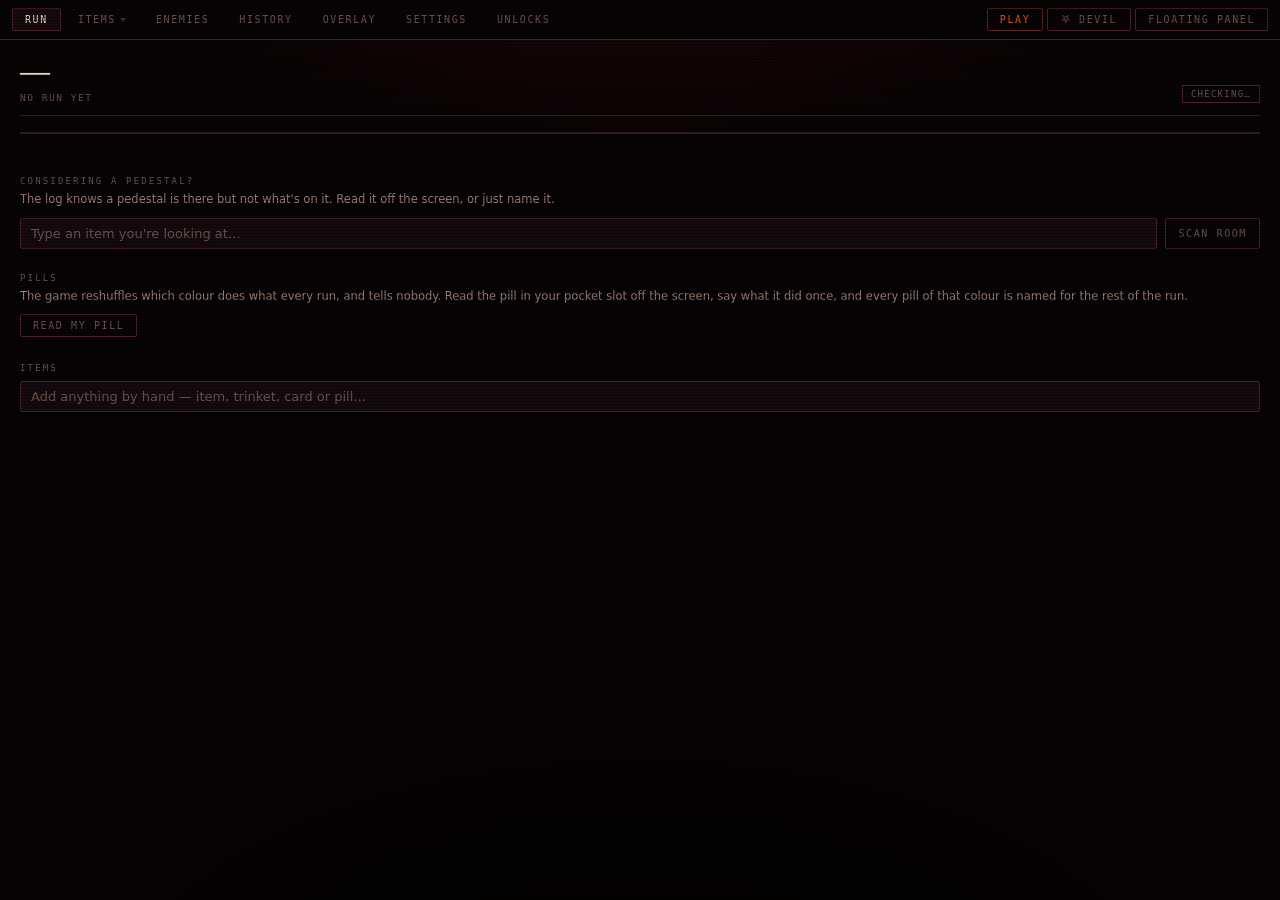
==== commit 1734d3a3: "Detect pills Auto-detection has a ceiling here that is the game's, not ours, and it is worth writing" ====
--- a/Sources/IsaacCompanionApp/Web/index.html
+++ b/Sources/IsaacCompanionApp/Web/index.html
@@ -87,7 +87,9 @@
       <h2>Against the in-game HUD</h2>
       <p class="lead">Set <code>FoundHUD=1</code> in <code>options.ini</code>, then type
         what the game shows next to what this computes. Anything that disagrees by more
-        than a rounding step is a bug in the stat engine, not in your reading of it.</p>
+        than a rounding step is a bug in the stat engine, not in your reading of it.
+        The glyph on each row is the game's own &#8212; read off your install, not
+        redrawn &#8212; so it is exactly what sits next to that number in Isaac.</p>
       <table class="vtable">
         <thead><tr><th>Stat</th><th>Computed</th><th>The game says</th><th></th></tr></thead>
         <tbody id="vrows"></tbody>
@@ -109,6 +111,16 @@
     <p id="scan-status" class="muted small"></p>
     <div id="reroll"></div>
     <div id="check-result"></div>
+
+    <h2>Pills</h2>
+    <p class="muted small">The game reshuffles which colour does what every run, and tells
+      nobody. Read the pill in your pocket slot off the screen, say what it did once, and
+      every pill of that colour is named for the rest of the run.</p>
+    <div class="searchbar">
+      <button id="pill-scan" class="ghost" title="Read the pill in the pocket slot">Read my pill</button>
+      <span id="pill-status" class="muted small"></span>
+    </div>
+    <div id="pill-list"></div>
 
     <h2>Items <span id="count" class="muted"></span></h2>
     <div class="addrow">
--- a/Sources/IsaacCompanionApp/Web/style.css
+++ b/Sources/IsaacCompanionApp/Web/style.css
@@ -3339,3 +3339,44 @@
 .vwait { color: var(--faint); font-family: var(--mono); font-size: 11px; }
 .vactions { display: flex; align-items: center; gap: 10px; margin-top: 14px; }
 .vhint { color: var(--dim); font-size: 12.5px; }
+
+/* The game's own HUD stat glyphs. Pixel art, so never smoothed. */
+.hudicon {
+  display: inline-block;
+  background-repeat: no-repeat;
+  image-rendering: pixelated;
+  vertical-align: -3px;
+  flex: 0 0 auto;
+  opacity: .92;
+}
+.stat .label { display: flex; align-items: center; gap: 6px; }
+.vtable td .hudicon { margin-right: 7px; }
+.vname { display: inline-flex; align-items: center; }
+
+/* Pills. The swatch is the game's own sprite, because the colour IS the identity. */
+.pillswatch {
+  display: inline-block;
+  background-repeat: no-repeat;
+  image-rendering: pixelated;
+  flex: 0 0 auto;
+}
+.pillrow {
+  display: flex;
+  align-items: center;
+  gap: 12px;
+  padding: 9px 0;
+  border-top: 1px solid var(--rule);
+}
+.pillrow:first-child { border-top: 0; }
+.pillbody { flex: 1 1 auto; min-width: 0; }
+.pillname { font-size: 14px; color: var(--ash); }
+.pillpick {
+  margin-top: 4px;
+  background: var(--panel);
+  border: 1px solid var(--rule2);
+  color: var(--ash);
+  border-radius: var(--ui-radius, 3px);
+  padding: 5px 8px;
+  font: inherit;
+  font-size: 12.5px;
+}
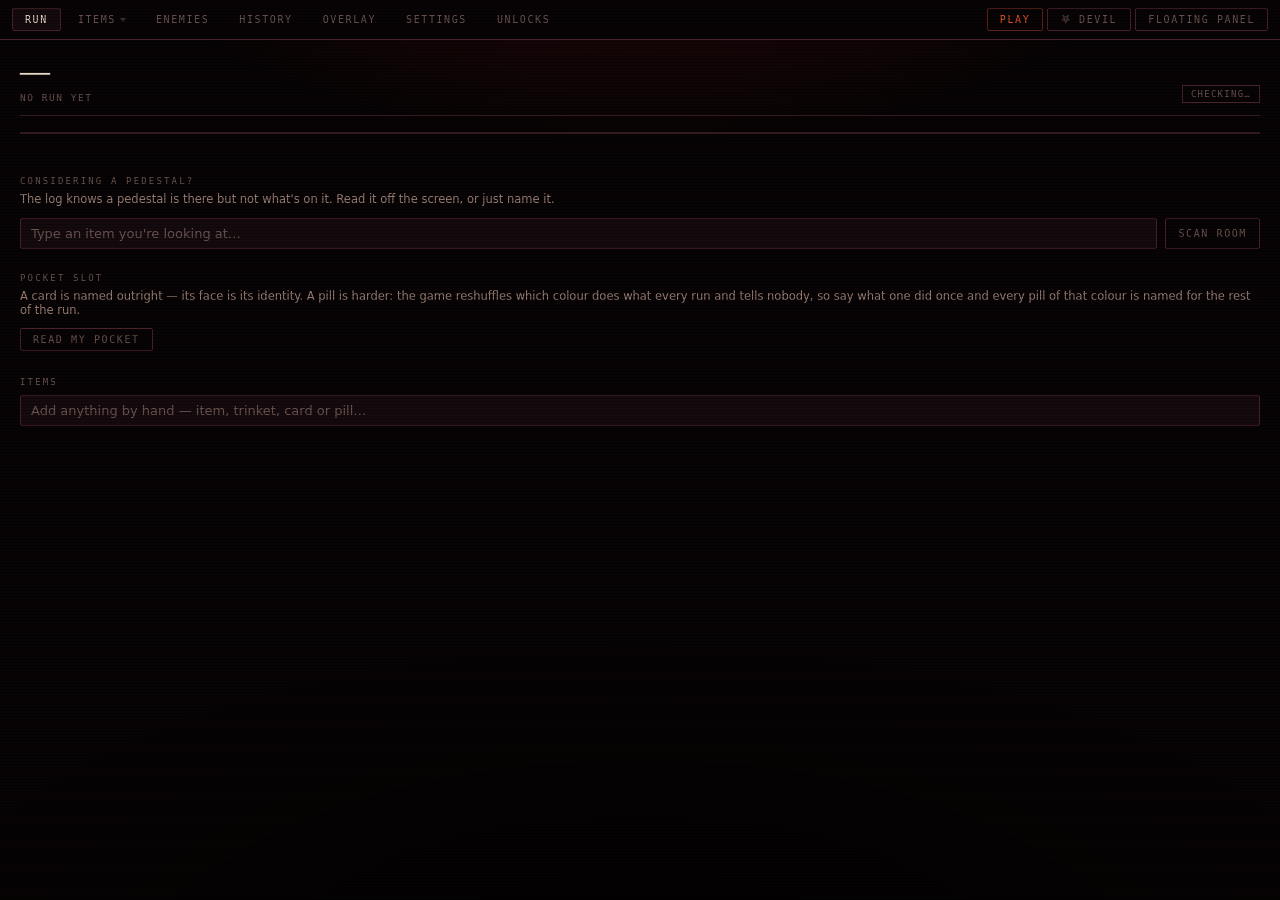
==== commit b511921a: "Read the card in the pocket slot too Cards are the easy half of the slot and worth saying why: a car" ====
--- a/Sources/IsaacCompanionApp/Web/index.html
+++ b/Sources/IsaacCompanionApp/Web/index.html
@@ -112,12 +112,13 @@
     <div id="reroll"></div>
     <div id="check-result"></div>
 
-    <h2>Pills</h2>
-    <p class="muted small">The game reshuffles which colour does what every run, and tells
-      nobody. Read the pill in your pocket slot off the screen, say what it did once, and
-      every pill of that colour is named for the rest of the run.</p>
+    <h2>Pocket slot</h2>
+    <p class="muted small">A card is named outright — its face is its identity. A pill is
+      harder: the game reshuffles which colour does what every run and tells nobody, so
+      say what one did once and every pill of that colour is named for the rest of the
+      run.</p>
     <div class="searchbar">
-      <button id="pill-scan" class="ghost" title="Read the pill in the pocket slot">Read my pill</button>
+      <button id="pill-scan" class="ghost" title="Read whatever is in the pocket slot">Read my pocket</button>
       <span id="pill-status" class="muted small"></span>
     </div>
     <div id="pill-list"></div>
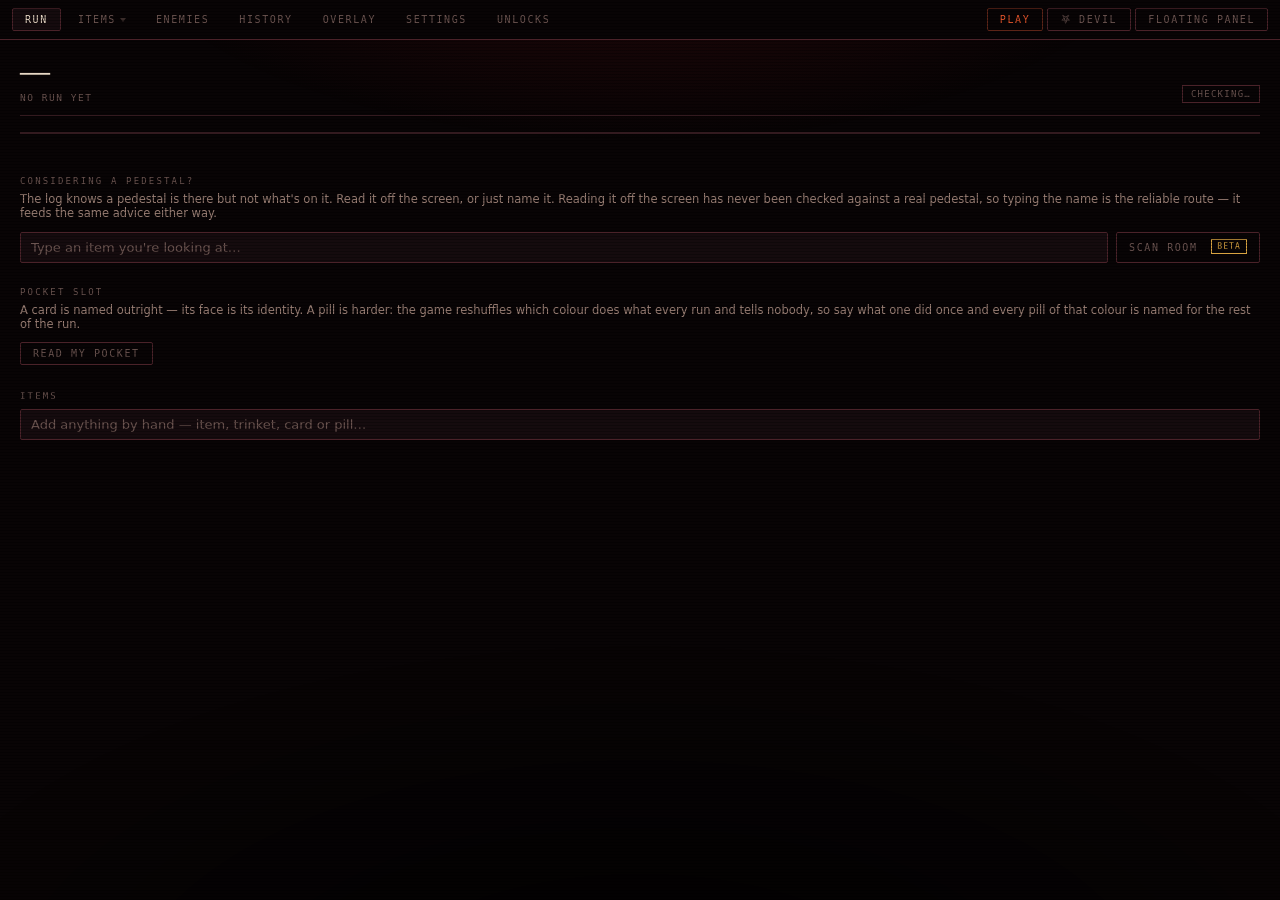
==== commit ecbf0779: "v0.5.0 — make the first launch survivable Tested what a stranger actually hits: downloaded the publi" ====
--- a/Sources/IsaacCompanionApp/Web/index.html
+++ b/Sources/IsaacCompanionApp/Web/index.html
@@ -96,6 +96,7 @@
       </table>
       <div class="vactions">
         <button class="chip" id="v-copy">Copy a report</button>
+        <button class="chip" id="v-save" hidden>Save as this character's base stats</button>
         <button class="chip" id="v-clear">Clear</button>
         <span class="vhint" id="v-hint"></span>
       </div>
@@ -103,10 +104,12 @@
 
     <h2>Considering a pedestal?</h2>
     <p class="muted small">The log knows a pedestal is there but not what's on it.
-      Read it off the screen, or just name it.</p>
+      Read it off the screen, or just name it. Reading it off the screen has never been
+      checked against a real pedestal, so typing the name is the reliable route &#8212;
+      it feeds the same advice either way.</p>
     <div class="searchbar">
       <input id="check" list="allitems" placeholder="Type an item you're looking at…">
-      <button id="scan" class="ghost" title="Look at the game window and identify the pedestals">Scan room</button>
+      <button id="scan" class="ghost" title="Look at the game window and identify the pedestals">Scan room <span class="pill beta">beta</span></button>
     </div>
     <p id="scan-status" class="muted small"></p>
     <div id="reroll"></div>
--- a/Sources/IsaacCompanionApp/Web/style.css
+++ b/Sources/IsaacCompanionApp/Web/style.css
@@ -3380,3 +3380,9 @@
   font: inherit;
   font-size: 12.5px;
 }
+
+/* A used pocket item: its effect is already in your numbers. */
+.pill.used { border-color: var(--good); color: var(--good); }
+
+/* Something that works but has never been proven against the real thing. */
+.pill.beta { border-color: var(--warn); color: var(--warn); margin-left: 6px; }
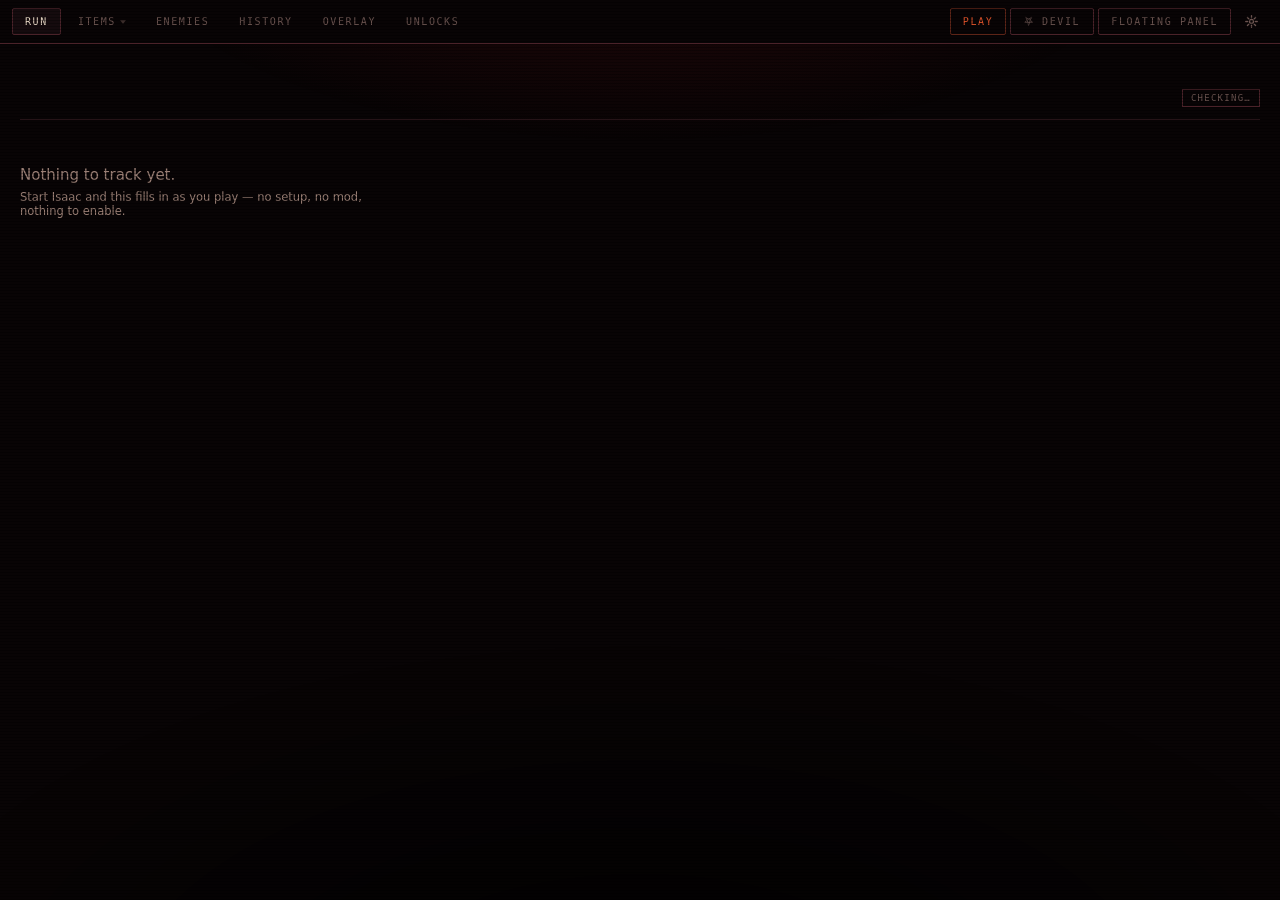
==== commit 84cc67cd: "Blank the run page when no game is running, and collapse Settings to a gear The page used to keep th" ====
--- a/Sources/IsaacCompanionApp/Web/index.html
+++ b/Sources/IsaacCompanionApp/Web/index.html
@@ -54,15 +54,34 @@
     <button class="tab" data-tab="bestiary">Enemies</button>
     <button class="tab" data-tab="history">History</button>
     <button class="tab" data-tab="overlay">Overlay</button>
-    <button class="tab" data-tab="settings">Settings</button>
     <button class="tab" data-tab="unlocks">Unlocks</button>
     <button class="spacer"></button>
     <button id="play" class="ghost play" title="Launch the game through Steam">Play</button>
     <button id="theme-toggle" class="ghost" title="Switch between Devil and Angel"><span class="glyph">⛧</span><span id="theme-name">Devil</span></button>
     <button id="panel-toggle" class="ghost" title="Toggle the always-on-top panel">Floating panel</button>
+    <!-- Last in the bar, so it sits at the far right with the other controls that act
+         on the app rather than navigating it. Collapsed to its gear until hovered. -->
+    <button class="tab gearbtn" data-tab="settings" aria-label="Settings" title="Settings">
+      <span class="gearic" aria-hidden="true">
+        <svg viewBox="0 0 24 24" focusable="false">
+          <circle cx="12" cy="12" r="3.2"/>
+          <g class="teeth">
+            <line x1="18.2" y1="12" x2="21.2" y2="12"/>
+            <line x1="16.38" y1="7.62" x2="18.51" y2="5.49"/>
+            <line x1="12" y1="5.8" x2="12" y2="2.8"/>
+            <line x1="7.62" y1="7.62" x2="5.49" y2="5.49"/>
+            <line x1="5.8" y1="12" x2="2.8" y2="12"/>
+            <line x1="7.62" y1="16.38" x2="5.49" y2="18.51"/>
+            <line x1="12" y1="18.2" x2="12" y2="21.2"/>
+            <line x1="16.38" y1="16.38" x2="18.51" y2="18.51"/>
+          </g>
+        </svg>
+      </span>
+      <span class="gearlabel">Settings</span>
+    </button>
   </nav>
 
-  <section id="run" class="page active">
+  <section id="run" class="page active" data-idle="on">
     <header class="runbar">
       <div>
         <h1 id="character">—</h1>
@@ -74,6 +93,23 @@
         <span id="roomtag" class="badge hidden"></span>
       </div>
     </header>
+
+    <!-- With no game running there is nothing live to report, and the previous run's
+         numbers sitting on screen read as current ones. So the page goes blank and
+         offers the old run explicitly, rather than showing it and hoping you notice
+         the tense. Visible from the first paint, and hidden the moment state says a
+         game is running -- the other way round shows an empty page for however long
+         Swift takes to answer. -->
+    <div id="run-idle">
+      <p class="idle-lead">Nothing to track yet.</p>
+      <p class="muted small">Start Isaac and this fills in as you play &#8212; no setup,
+        no mod, nothing to enable.</p>
+      <button id="show-last" class="ghost" hidden>View last run</button>
+    </div>
+    <p id="last-run-note" class="lastnote" hidden>
+      <span>This is your <b>last</b> run, not a live one.</span>
+      <button id="hide-last" class="chip">Hide it</button>
+    </p>
 
     <p id="launch-error" class="warn hidden"></p>
     <div id="stats" class="stats"></div>
--- a/Sources/IsaacCompanionApp/Web/style.css
+++ b/Sources/IsaacCompanionApp/Web/style.css
@@ -258,6 +258,10 @@
   letter-spacing: .16em;
   text-transform: uppercase;
   cursor: pointer;
+  /* Without this a flex item's min-content is its longest WORD, so the row solves an
+     overflow by wrapping "Floating panel" onto two lines and growing the whole bar.
+     The gear expanding on hover was enough to trigger exactly that. */
+  white-space: nowrap;
   transition: color var(--t) var(--ease), border-color var(--t) var(--ease),
               background-color var(--t) var(--ease), transform var(--t-fast) var(--ease);
 }
@@ -436,6 +440,19 @@
 .pill.crossChecked { color: var(--dim); }
 .pill.singleSource, .pill.conditional { color: var(--warn); border-color: var(--warn-line); }
 .pill.manual { color: var(--mark); border-color: var(--mark-line); }
+
+/* Provenance marks: where a pickup came from, as opposed to what it is. Same shape as
+   .pill so a row still reads as one line, but a separate class so each has its own
+   switch and the kind-tag toggle does not sweep them up. */
+.mk {
+  font-family: var(--mono); font-size: 8px; letter-spacing: .14em; text-transform: uppercase;
+  padding: 2px 5px; border: 1px solid var(--rule2); color: var(--faint);
+  margin-left: 7px; white-space: nowrap; vertical-align: 2px;
+}
+.mk-floor { color: var(--dim); }
+.mk-blind { color: var(--warn); border-color: var(--warn-line); }
+.mk-reroll { color: var(--hot); border-color: var(--rule2); }
+.mk-id { color: var(--faint); }
 
 button.remove {
   background: none; border: none; color: var(--faint); cursor: pointer;
@@ -3386,3 +3403,92 @@
 
 /* Something that works but has never been proven against the real thing. */
 .pill.beta { border-color: var(--warn); color: var(--warn); margin-left: 6px; }
+
+/* Each mark answers to exactly one setting. Defaults live in SETTINGS, not here. */
+:root[data-floors="off"] .mk-floor { display: none; }
+:root[data-blind="off"] .mk-blind { display: none; }
+:root[data-rerolls="off"] .mk-reroll { display: none; }
+:root[data-itemids="off"] .mk-id { display: none; }
+
+/* ---- the settings gear ------------------------------------------------------
+   Collapsed to its icon so the far-right cluster stays quiet, and it names itself
+   on hover rather than relying on a tooltip nobody waits for. The label grows out
+   from behind the gear, which is why the gear itself does not move. */
+.gearbtn {
+  display: inline-flex;
+  align-items: center;
+  gap: 0;
+  padding-left: 8px;
+  padding-right: 8px;
+}
+.gearic {
+  width: 15px; height: 15px;
+  display: inline-flex; align-items: center; justify-content: center;
+  flex: none;
+  transition: transform .55s var(--ease);
+}
+.gearic svg { width: 100%; height: 100%; display: block; overflow: visible; }
+.gearic circle { fill: none; stroke: currentColor; stroke-width: 2.1; }
+.gearic .teeth line { stroke: currentColor; stroke-width: 2.1; stroke-linecap: round; }
+
+/* One slow half-turn. A gear that spins forever reads as a loading spinner. */
+.gearbtn:hover .gearic,
+.gearbtn:focus-visible .gearic { transform: rotate(180deg); }
+.gearbtn.active .gearic { transform: rotate(180deg); }
+
+.gearlabel {
+  max-width: 0;
+  opacity: 0;
+  overflow: hidden;
+  white-space: nowrap;
+  margin-left: 0;
+  transition: max-width .4s var(--ease), opacity .28s var(--ease),
+              margin-left .4s var(--ease);
+}
+.gearbtn:hover .gearlabel,
+.gearbtn:focus-visible .gearlabel,
+.gearbtn.active .gearlabel {
+  max-width: 90px;
+  opacity: 1;
+  margin-left: 8px;
+}
+
+/* ---- nothing to show yet ----------------------------------------------------
+   Everything in the run page except its header and this block. Hiding by rule
+   rather than by wrapping the body in a div keeps the markup flat, and means a
+   section added later is covered without anyone remembering to move it. */
+#run[data-idle="on"] > *:not(.runbar):not(#run-idle) { display: none; }
+#run[data-idle="on"] .runbar .sub,
+#run[data-idle="on"] .runbar h1 { visibility: hidden; }
+
+#run-idle {
+  padding: 46px 0 40px;
+  max-width: 46ch;
+}
+.idle-lead {
+  font-size: 15px;
+  color: var(--dim);
+  margin: 0 0 6px;
+}
+#run-idle .muted { margin: 0 0 18px; }
+
+.lastnote {
+  display: flex; align-items: center; gap: 12px;
+  margin: 0 0 18px;
+  padding: 7px 11px;
+  border-left: 2px solid var(--warn);
+  background: var(--panel);
+  color: var(--dim);
+  font-size: 12px;
+}
+.lastnote b { color: var(--warn); }
+
+@media (prefers-reduced-motion: reduce) {
+  .gearic, .gearlabel { transition: none; }
+}
+
+/* An author `display` beats the UA stylesheet's [hidden], which is how an element
+   carrying the hidden attribute still shows up -- the "last run" note did exactly
+   that, because .lastnote sets display:flex. Stated once here rather than being
+   rediscovered per element. */
+[hidden] { display: none !important; }
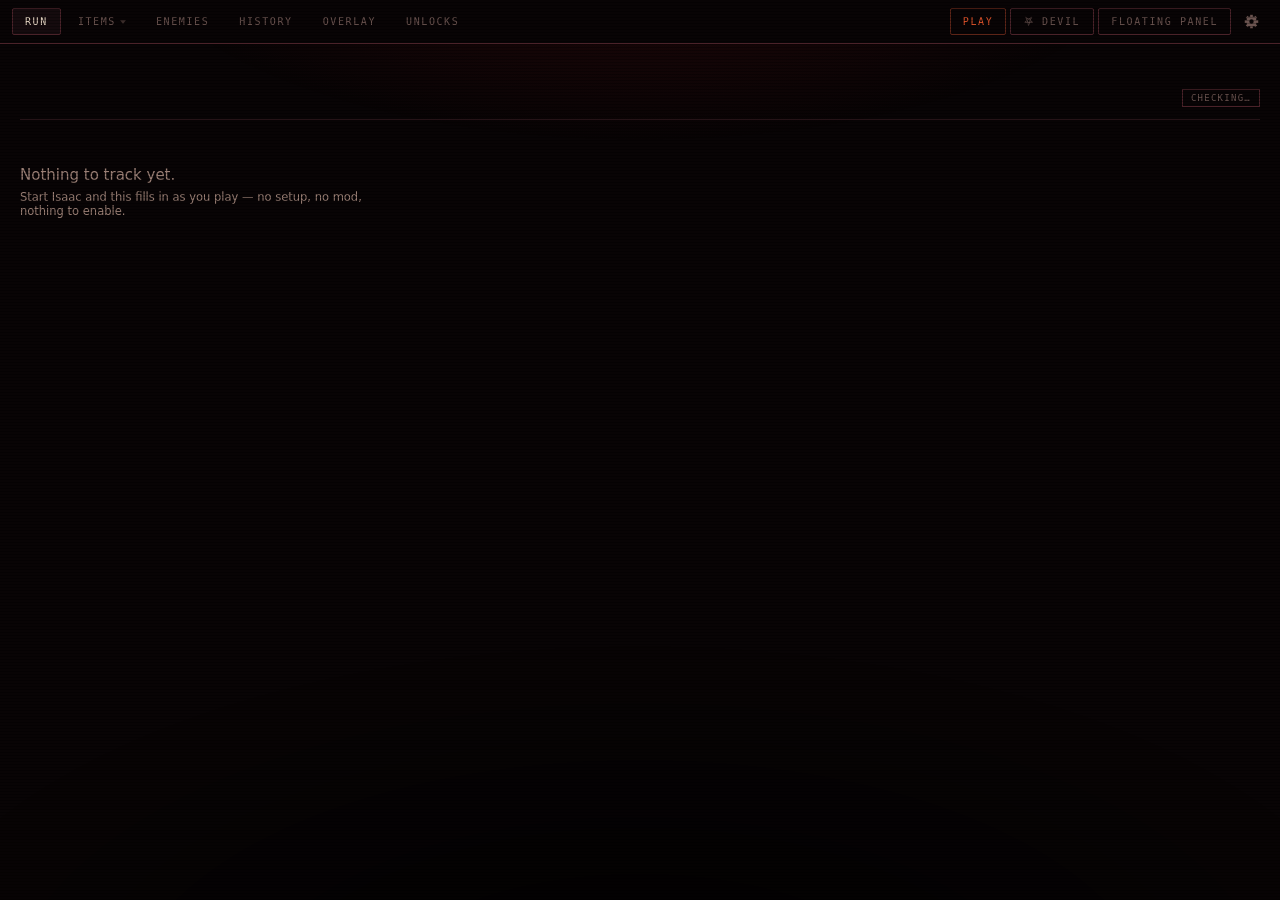
==== commit 85e1973e: "Make the settings icon actually look like a gear It was a hub with eight radiating lines, which at 1" ====
--- a/Sources/IsaacCompanionApp/Web/index.html
+++ b/Sources/IsaacCompanionApp/Web/index.html
@@ -63,18 +63,18 @@
          on the app rather than navigating it. Collapsed to its gear until hovered. -->
     <button class="tab gearbtn" data-tab="settings" aria-label="Settings" title="Settings">
       <span class="gearic" aria-hidden="true">
+        <!-- A solid rim with trapezoidal teeth and a punched-out hub. The first
+             version was a hub with eight radiating lines, which at 15px is a sun,
+             not a gear: what makes it read as machinery is the teeth standing on a
+             continuous rim, and the hole through the middle. -->
         <svg viewBox="0 0 24 24" focusable="false">
-          <circle cx="12" cy="12" r="3.2"/>
-          <g class="teeth">
-            <line x1="18.2" y1="12" x2="21.2" y2="12"/>
-            <line x1="16.38" y1="7.62" x2="18.51" y2="5.49"/>
-            <line x1="12" y1="5.8" x2="12" y2="2.8"/>
-            <line x1="7.62" y1="7.62" x2="5.49" y2="5.49"/>
-            <line x1="5.8" y1="12" x2="2.8" y2="12"/>
-            <line x1="7.62" y1="16.38" x2="5.49" y2="18.51"/>
-            <line x1="12" y1="18.2" x2="12" y2="21.2"/>
-            <line x1="16.38" y1="16.38" x2="18.51" y2="18.51"/>
-          </g>
+          <path fill-rule="evenodd" d="M 9.71 1.24 L 14.29 1.24 L 13.87 3.91 L 16.4 4.96
+            L 17.99 2.77 L 21.23 6.01 L 19.04 7.6 L 20.09 10.13 L 22.76 9.71 L 22.76 14.29
+            L 20.09 13.87 L 19.04 16.4 L 21.23 17.99 L 17.99 21.23 L 16.4 19.04
+            L 13.87 20.09 L 14.29 22.76 L 9.71 22.76 L 10.13 20.09 L 7.6 19.04
+            L 6.01 21.23 L 2.77 17.99 L 4.96 16.4 L 3.91 13.87 L 1.24 14.29 L 1.24 9.71
+            L 3.91 10.13 L 4.96 7.6 L 2.77 6.01 L 6.01 2.77 L 7.6 4.96 L 10.13 3.91 Z
+            M 8.5 12 A 3.5 3.5 0 1 0 15.5 12 A 3.5 3.5 0 1 0 8.5 12 Z"/>
         </svg>
       </span>
       <span class="gearlabel">Settings</span>
--- a/Sources/IsaacCompanionApp/Web/style.css
+++ b/Sources/IsaacCompanionApp/Web/style.css
@@ -3428,8 +3428,9 @@
   transition: transform .55s var(--ease);
 }
 .gearic svg { width: 100%; height: 100%; display: block; overflow: visible; }
-.gearic circle { fill: none; stroke: currentColor; stroke-width: 2.1; }
-.gearic .teeth line { stroke: currentColor; stroke-width: 2.1; stroke-linecap: round; }
+/* Filled, not stroked: at 15px a stroked outline closes up into a smudge, and the
+   hub hole is what stops it reading as a flower. */
+.gearic path { fill: currentColor; }
 
 /* One slow half-turn. A gear that spins forever reads as a loading spinner. */
 .gearbtn:hover .gearic,
